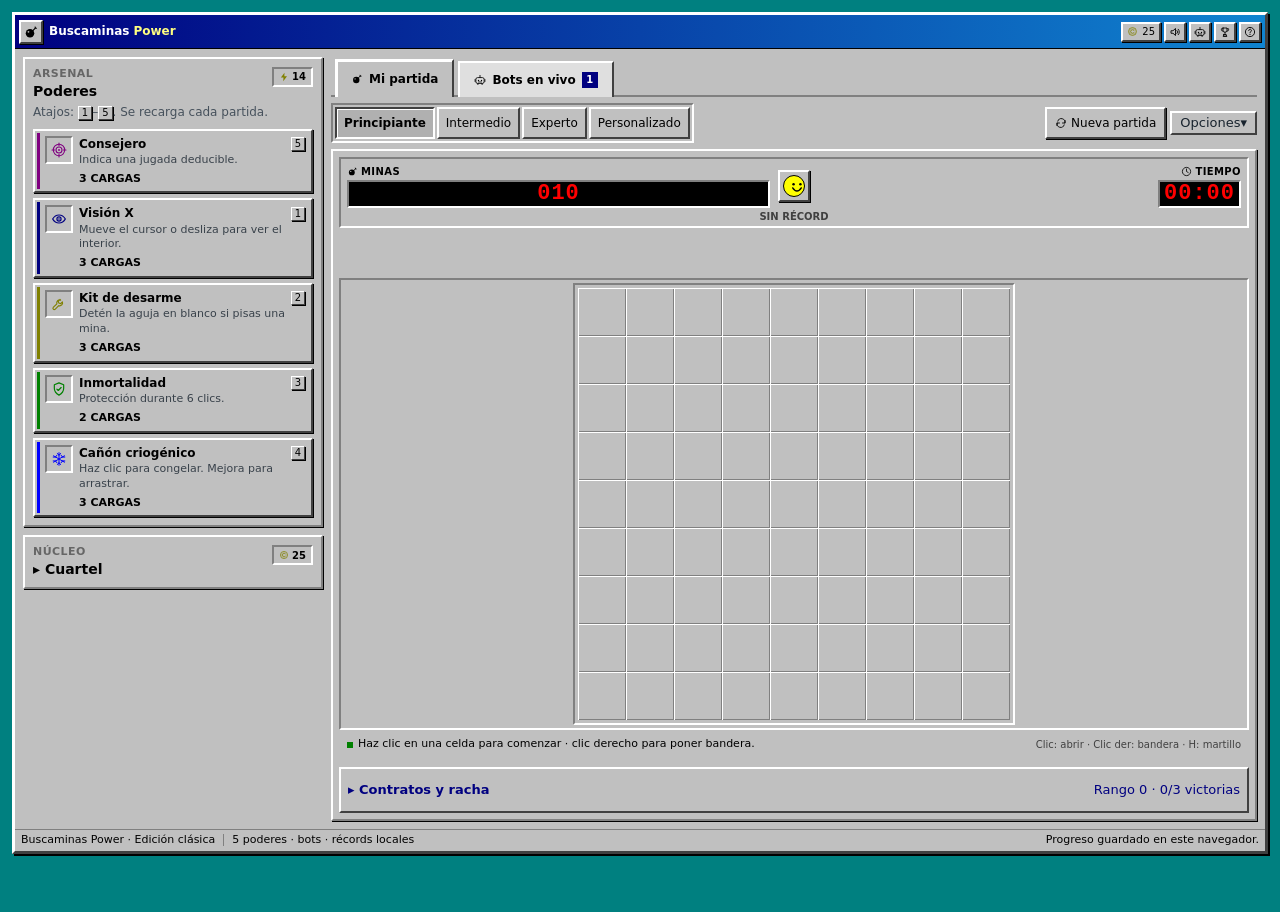
==== index.html @ fe9ea1c0 "Fit all boards without scrolling" ====
<!DOCTYPE html>
<html lang="es">
<head>
  <meta charset="UTF-8">
  <meta name="viewport" content="width=device-width, initial-scale=1.0, viewport-fit=cover">
  <meta name="theme-color" content="#008080">
  <meta name="description" content="Buscaminas Power: el clásico buscaminas con visión X, kits de desarme, escudo de inmortalidad y cañón criogénico, con estilo Windows 98/2000.">
  <title>Buscaminas Power · Edición clásica</title>
  <link rel="icon" href="assets/favicon.svg" type="image/svg+xml">
  <link rel="stylesheet" href="css/base.css?v=classic-4">
  <link rel="stylesheet" href="css/layout.css?v=stable-19">
  <link rel="stylesheet" href="css/board.css?v=power-18">
  <link rel="stylesheet" href="css/powers.css?v=stable-19">
  <link rel="stylesheet" href="css/progression.css?v=ux-20">
  <link rel="stylesheet" href="css/experience.css?v=fit-22">
</head>
<body>
  <svg class="svg-sprite" aria-hidden="true" focusable="false">
    <symbol id="i-bomb" viewBox="0 0 24 24">
      <circle cx="10.5" cy="14" r="6.4" fill="currentColor"/>
      <path d="M14.8 9.8 17 7.6M17 7.6l1.6-1.6M18.6 6l1.5.4M18.6 6l-.4-1.5" fill="none" stroke="currentColor" stroke-width="1.7" stroke-linecap="round"/>
      <circle cx="8.2" cy="11.8" r="1.35" fill="rgba(255,255,255,.72)"/>
    </symbol>
    <symbol id="i-flag" viewBox="0 0 24 24">
      <path d="M6 21V3.8" fill="none" stroke="currentColor" stroke-width="2.2" stroke-linecap="round"/>
      <path d="M6.8 4.6c3.1-2 5.5 1.9 9.4.2l-.8 7.4c-3.4 1.5-5.8-1.8-8.6-.2z" fill="currentColor"/>
    </symbol>
    <symbol id="i-eye" viewBox="0 0 24 24">
      <path d="M2.5 12s3.4-6 9.5-6 9.5 6 9.5 6-3.4 6-9.5 6-9.5-6-9.5-6z" fill="none" stroke="currentColor" stroke-width="1.8"/>
      <circle cx="12" cy="12" r="3.1" fill="none" stroke="currentColor" stroke-width="1.8"/>
      <circle cx="12" cy="12" r="1.2" fill="currentColor"/>
    </symbol>
    <symbol id="i-tool" viewBox="0 0 24 24">
      <path d="M14.5 6.2a4.4 4.4 0 0 0-5.7 5.5L3.3 17.2a2 2 0 0 0 2.8 2.8l5.5-5.5a4.4 4.4 0 0 0 5.5-5.7l-2.6 2.6-2.8-.8-.8-2.8 2.6-2.6z" fill="none" stroke="currentColor" stroke-width="1.7" stroke-linejoin="round"/>
    </symbol>
    <symbol id="i-shield" viewBox="0 0 24 24">
      <path d="M12 2.8 19 5.7v5.2c0 4.5-2.9 8.1-7 10.3-4.1-2.2-7-5.8-7-10.3V5.7l7-2.9z" fill="none" stroke="currentColor" stroke-width="1.8" stroke-linejoin="round"/>
      <path d="m8.8 12.1 2.1 2.1 4.3-4.4" fill="none" stroke="currentColor" stroke-width="1.8" stroke-linecap="round" stroke-linejoin="round"/>
    </symbol>
    <symbol id="i-snow" viewBox="0 0 24 24">
      <path d="M12 2.5v19M3.8 7.2l16.4 9.6M20.2 7.2 3.8 16.8M12 6.2 9.4 3.7M12 6.2l2.6-2.5M12 17.8l-2.6 2.5M12 17.8l2.6 2.5M6.8 9l-3.5.1M6.8 9 8.9 6.3M17.2 15l3.5-.1M17.2 15l-2.1 2.7M17.2 9l3.5.1M17.2 9l-2.1-2.7M6.8 15l-3.5-.1M6.8 15l2.1 2.7" fill="none" stroke="currentColor" stroke-width="1.5" stroke-linecap="round"/>
    </symbol>
    <symbol id="i-hammer" viewBox="0 0 24 24">
      <path d="M13.6 3.2 20.8 10.4l-2.9 2.9-2.2-2.2-8 8a2.1 2.1 0 0 1-3-3l8-8-2.2-2.2 3.1-2.7z" fill="none" stroke="currentColor" stroke-width="1.8" stroke-linejoin="round"/>
      <path d="m4.8 19.2 2.2-2.2" fill="none" stroke="currentColor" stroke-width="2" stroke-linecap="round"/>
    </symbol>
    <symbol id="i-bot" viewBox="0 0 24 24">
      <rect x="3.8" y="7.2" width="16.4" height="11.6" rx="3.2" fill="none" stroke="currentColor" stroke-width="1.7"/>
      <path d="M12 2.8v4.4M7.8 21.2v-2.4M16.2 21.2v-2.4M2.2 11v4M21.8 11v4" fill="none" stroke="currentColor" stroke-width="1.7" stroke-linecap="round"/>
      <circle cx="9" cy="13" r="1.4" fill="currentColor"/>
      <circle cx="15" cy="13" r="1.4" fill="currentColor"/>
      <path d="M9 15.9h6" fill="none" stroke="currentColor" stroke-width="1.5" stroke-linecap="round"/>
    </symbol>
    <symbol id="i-chip" viewBox="0 0 24 24">
      <rect x="6.2" y="6.2" width="11.6" height="11.6" rx="2.2" fill="none" stroke="currentColor" stroke-width="1.7"/>
      <rect x="9.2" y="9.2" width="5.6" height="5.6" rx="1.2" fill="none" stroke="currentColor" stroke-width="1.5"/>
      <path d="M9.2 3.2v3M14.8 3.2v3M9.2 17.8v3M14.8 17.8v3M3.2 9.2h3M3.2 14.8h3M17.8 9.2h3M17.8 14.8h3" fill="none" stroke="currentColor" stroke-width="1.6" stroke-linecap="round"/>
    </symbol>
    <symbol id="i-grid" viewBox="0 0 24 24">
      <rect x="3.2" y="3.2" width="7.2" height="7.2" rx="1" fill="none" stroke="currentColor" stroke-width="1.8"/>
      <rect x="13.6" y="3.2" width="7.2" height="7.2" rx="1" fill="none" stroke="currentColor" stroke-width="1.8"/>
      <rect x="3.2" y="13.6" width="7.2" height="7.2" rx="1" fill="none" stroke="currentColor" stroke-width="1.8"/>
      <rect x="13.6" y="13.6" width="7.2" height="7.2" rx="1" fill="none" stroke="currentColor" stroke-width="1.8"/>
    </symbol>
    <symbol id="i-coin" viewBox="0 0 24 24">
      <circle cx="12" cy="12" r="8.6" fill="none" stroke="currentColor" stroke-width="1.7"/>
      <circle cx="12" cy="12" r="5.8" fill="none" stroke="currentColor" stroke-width="1.2" opacity=".55"/>
      <path d="M14.6 9.1a3.8 3.8 0 0 0-5.2.2 3.7 3.7 0 0 0 0 5.4 3.8 3.8 0 0 0 5.2.2" fill="none" stroke="currentColor" stroke-width="1.7" stroke-linecap="round"/>
    </symbol>
    <symbol id="i-clock" viewBox="0 0 24 24">
      <circle cx="12" cy="12" r="9" fill="none" stroke="currentColor" stroke-width="1.8"/>
      <path d="M12 6.5V12l3.7 2.2" fill="none" stroke="currentColor" stroke-width="1.8" stroke-linecap="round"/>
    </symbol>
    <symbol id="i-trophy" viewBox="0 0 24 24">
      <path d="M8 4h8v4.5a4 4 0 0 1-8 0V4zM8 5.5H4.8v1.8A3.2 3.2 0 0 0 8 10.5M16 5.5h3.2v1.8a3.2 3.2 0 0 1-3.2 3.2M12 12.5V17M8.5 20.5h7M9.5 17h5l.7 3.5h-6.4L9.5 17z" fill="none" stroke="currentColor" stroke-width="1.7" stroke-linecap="round" stroke-linejoin="round"/>
    </symbol>
    <symbol id="i-help" viewBox="0 0 24 24">
      <circle cx="12" cy="12" r="9.2" fill="none" stroke="currentColor" stroke-width="1.8"/>
      <path d="M9.4 9a2.7 2.7 0 1 1 4.1 2.4c-1 .6-1.5 1.1-1.5 2.2" fill="none" stroke="currentColor" stroke-width="1.9" stroke-linecap="round"/>
      <circle cx="12" cy="17" r="1.2" fill="currentColor"/>
    </symbol>
    <symbol id="i-volume" viewBox="0 0 24 24">
      <path d="M4 9.5h4L13 5v14L8 14.5H4z" fill="none" stroke="currentColor" stroke-width="1.8" stroke-linejoin="round"/>
      <path d="M16 9a4.2 4.2 0 0 1 0 6M18.5 6.5a7.7 7.7 0 0 1 0 11" fill="none" stroke="currentColor" stroke-width="1.8" stroke-linecap="round"/>
    </symbol>
    <symbol id="i-mute" viewBox="0 0 24 24">
      <path d="M4 9.5h4L13 5v14L8 14.5H4z" fill="none" stroke="currentColor" stroke-width="1.8" stroke-linejoin="round"/>
      <path d="m16 9 5 6M21 9l-5 6" fill="none" stroke="currentColor" stroke-width="1.8" stroke-linecap="round"/>
    </symbol>
    <symbol id="i-refresh" viewBox="0 0 24 24">
      <path d="M20 7v5h-5M4 17v-5h5" fill="none" stroke="currentColor" stroke-width="1.8" stroke-linecap="round" stroke-linejoin="round"/>
      <path d="M5.6 8.3A7.4 7.4 0 0 1 19.9 12M18.4 15.7A7.4 7.4 0 0 1 4.1 12" fill="none" stroke="currentColor" stroke-width="1.8" stroke-linecap="round"/>
    </symbol>
    <symbol id="i-target" viewBox="0 0 24 24">
      <circle cx="12" cy="12" r="8.5" fill="none" stroke="currentColor" stroke-width="1.6"/>
      <circle cx="12" cy="12" r="4.5" fill="none" stroke="currentColor" stroke-width="1.6"/>
      <path d="M12 1.5v4M12 18.5v4M1.5 12h4M18.5 12h4" fill="none" stroke="currentColor" stroke-width="1.6" stroke-linecap="round"/>
      <circle cx="12" cy="12" r="1.4" fill="currentColor"/>
    </symbol>
    <symbol id="i-bolt" viewBox="0 0 24 24">
      <path d="M13.2 2 4.5 13.4h6.2L10.2 22l9-11.9h-6.4L13.2 2z" fill="currentColor"/>
    </symbol>
    <symbol id="i-chart" viewBox="0 0 24 24">
      <path d="M4 20h16M6.5 16.5V11M11.5 16.5V6M16.5 16.5v-8" fill="none" stroke="currentColor" stroke-width="2" stroke-linecap="round"/>
    </symbol>
    <symbol id="i-x" viewBox="0 0 24 24">
      <path d="m6 6 12 12M18 6 6 18" fill="none" stroke="currentColor" stroke-width="2" stroke-linecap="round"/>
    </symbol>
    <symbol id="i-arrow" viewBox="0 0 24 24">
      <path d="M4 12h15M14 6l6 6-6 6" fill="none" stroke="currentColor" stroke-width="2" stroke-linecap="round" stroke-linejoin="round"/>
    </symbol>
    <symbol id="face-smile" viewBox="0 0 64 64">
      <circle cx="22" cy="27" r="3.6" fill="currentColor"/>
      <circle cx="42" cy="27" r="3.6" fill="currentColor"/>
      <path d="M19.5 37.5c3.7 6 8.4 9 12.5 9s8.8-3 12.5-9" fill="none" stroke="currentColor" stroke-width="4.2" stroke-linecap="round"/>
    </symbol>
    <symbol id="face-dead" viewBox="0 0 64 64">
      <path d="m18.5 23.5 7 7M25.5 23.5l-7 7M38.5 23.5l7 7M45.5 23.5l-7 7" fill="none" stroke="currentColor" stroke-width="3.6" stroke-linecap="round"/>
      <path d="M20 45c3.5-4.5 7.6-6.8 12-6.8s8.5 2.3 12 6.8" fill="none" stroke="currentColor" stroke-width="4.2" stroke-linecap="round"/>
    </symbol>
    <symbol id="face-win" viewBox="0 0 64 64">
      <path d="M15 24.5h15.5l-1 6.2c-.4 2.4-2.1 3.8-4.1 3.8-2.6 0-4.1-2.2-4.3-4.7L20.5 24.5M33.5 24.5H49l-.6 5.3c-.3 2.6-1.9 4.7-4.4 4.7-2 0-3.7-1.4-4.1-3.8l-1.4-6.2" fill="currentColor"/>
      <path d="M20 41c3.5 5.2 8.2 7.8 12 7.8S40.5 46.2 44 41" fill="none" stroke="currentColor" stroke-width="4.2" stroke-linecap="round"/>
    </symbol>
    <symbol id="face-focus" viewBox="0 0 64 64">
      <circle cx="22" cy="27" r="4" fill="currentColor"/>
      <circle cx="42" cy="27" r="4" fill="currentColor"/>
      <path d="M25 44h14" fill="none" stroke="currentColor" stroke-width="4.2" stroke-linecap="round"/>
    </symbol>
  </svg>

  <div class="app" id="app">
    <header class="topbar">
      <div class="brand">
        <div class="brand-mark" aria-hidden="true">
          <svg class="icon"><use href="#i-bomb"></use></svg>
        </div>
        <div class="brand-copy">
          <p class="eyebrow">BUSCAMINAS · EDICIÓN CLÁSICA</p>
          <h1>Buscaminas <span>Power</span></h1>
        </div>
      </div>
      <div class="top-actions">
        <button class="coin-chip" id="coinChip" type="button" title="Monedas · abre el cuartel">
          <svg class="icon"><use href="#i-coin"></use></svg>
          <span id="coinCount">0</span>
        </button>
        <button class="icon-btn" id="soundBtn" type="button" aria-label="Silenciar sonido" aria-pressed="true" title="Sonido">
          <svg class="icon" id="soundIcon"><use href="#i-volume"></use></svg>
        </button>
        <button class="ghost-btn" id="hqBtn" type="button" aria-label="Cuartel">
          <svg class="icon"><use href="#i-bot"></use></svg>
          <span>Cuartel</span>
        </button>
        <button class="ghost-btn" id="recordsBtn" type="button" aria-label="Récords">
          <svg class="icon"><use href="#i-trophy"></use></svg>
          <span>Récords</span>
        </button>
        <button class="ghost-btn" id="helpBtn" type="button" aria-label="Cómo jugar">
          <svg class="icon"><use href="#i-help"></use></svg>
          <span>Cómo jugar</span>
        </button>
      </div>
    </header>

    <main class="layout">
      <aside class="sidebar">
        <section class="panel powers-panel">
          <div class="panel-head">
            <div>
              <p class="kicker">ARSENAL</p>
              <h2>Poderes</h2>
            </div>
            <div class="charge-total" title="Cargas disponibles">
              <svg class="icon"><use href="#i-bolt"></use></svg>
              <span id="powerCharges">14</span>
            </div>
          </div>
          <p class="panel-sub">Atajos: <kbd>1</kbd>–<kbd>5</kbd>. Se recarga cada partida.</p>

          <div class="power-list">
            <button class="power-card power-card--hint" data-power="hint" id="power-hint" type="button">
              <span class="power-icon"><svg class="icon"><use href="#i-target"></use></svg></span>
              <span class="power-body">
                <span class="power-top"><span class="power-name">Consejero</span><kbd>5</kbd></span>
                <span class="power-desc">Indica una jugada deducible.</span>
                <span class="power-meta"><span class="pips" data-pips="hint" aria-hidden="true"></span><span class="power-state" data-state="hint">3 CARGAS</span></span>
              </span>
            </button>
            <button class="power-card power-card--xray" data-power="xray" id="power-xray" type="button">
              <span class="power-icon"><svg class="icon"><use href="#i-eye"></use></svg></span>
              <span class="power-body">
                <span class="power-top">
                  <span class="power-name">Visión X</span>
                  <kbd>1</kbd>
                </span>
                <span class="power-desc">Mueve el cursor o desliza para ver el interior.</span>
                <span class="power-meta">
                  <span class="pips" data-pips="xray" aria-hidden="true"></span>
                  <span class="power-state" data-state="xray">2 usos</span>
                </span>
                <span class="power-progress" aria-hidden="true"><i data-progress="xray"></i></span>
              </span>
            </button>

            <button class="power-card power-card--defuse" data-power="defuse" id="power-defuse" type="button">
              <span class="power-icon"><svg class="icon"><use href="#i-tool"></use></svg></span>
              <span class="power-body">
                <span class="power-top">
                  <span class="power-name">Kit de desarme</span>
                  <kbd>2</kbd>
                </span>
                <span class="power-desc">Detén la aguja en blanco si pisas una mina.</span>
                <span class="power-meta">
                  <span class="pips" data-pips="defuse" aria-hidden="true"></span>
                  <span class="power-state" data-state="defuse">2 kits</span>
                </span>
              </span>
            </button>

            <button class="power-card power-card--immortal" data-power="immortal" id="power-immortal" type="button">
              <span class="power-icon"><svg class="icon"><use href="#i-shield"></use></svg></span>
              <span class="power-body">
                <span class="power-top">
                  <span class="power-name">Inmortalidad</span>
                  <kbd>3</kbd>
                </span>
                <span class="power-desc">Protección durante 6 clics.</span>
                <span class="power-meta">
                  <span class="pips" data-pips="immortal" aria-hidden="true"></span>
                  <span class="power-state" data-state="immortal">1 carga</span>
                </span>
              </span>
            </button>

            <button class="power-card power-card--freeze" data-power="freeze" id="power-freeze" type="button">
              <span class="power-icon"><svg class="icon"><use href="#i-snow"></use></svg></span>
              <span class="power-body">
                <span class="power-top">
                  <span class="power-name">Cañón criogénico</span>
                  <kbd>4</kbd>
                </span>
                <span class="power-desc">Haz clic para congelar. Mejora para arrastrar.</span>
                <span class="power-meta">
                  <span class="pips" data-pips="freeze" aria-hidden="true"></span>
                  <span class="power-state" data-state="freeze">2 cargas</span>
                </span>
                <span class="power-progress" aria-hidden="true"><i data-progress="freeze"></i></span>
              </span>
            </button>
          </div>
        </section>

        <details class="panel core-panel">
          <summary class="panel-head core-summary">
            <div>
              <p class="kicker">NÚCLEO</p>
              <h2>Cuartel</h2>
            </div>
            <span class="core-coin" id="coreCoins" title="Monedas disponibles">
              <svg class="icon"><use href="#i-coin"></use></svg>
              <b id="coreCoinsValue">0</b>
            </span>
          </summary>
          <p class="panel-sub">Gana monedas y pon bots a resolver tableros.</p>
          <div class="core-stats">
            <div class="core-stat">
              <strong id="coreBots">0/1</strong>
              <span>Bots</span>
            </div>
            <div class="core-stat">
              <strong id="coreActive">0/1</strong>
              <span>Activos</span>
            </div>
            <div class="core-stat">
              <strong id="coreBotWins">0</strong>
              <span>Victorias bot</span>
            </div>
          </div>
          <div class="core-actions">
            <button class="primary-btn primary-btn--small" id="coreOpenBtn" type="button">
              <svg class="icon"><use href="#i-bot"></use></svg>
              Cuartel
            </button>
            <button class="ghost-btn ghost-btn--small" id="coreWatchBtn" type="button" title="Ver sesiones de bots en directo">
              <svg class="icon"><use href="#i-eye"></use></svg>
              En vivo
            </button>
            <button class="mini-link" id="coreHireBtn" type="button" hidden>
              Contratar <span id="coreHireCost">25</span>
              <svg class="icon"><use href="#i-coin"></use></svg>
            </button>
          </div>
          <div class="core-bot-hint" id="coreBotHint">Contrata bots para generar monedas en segundo plano.</div>
        </details>

        <section class="panel intel-panel">
          <div class="panel-head">
            <div>
              <p class="kicker">DATOS</p>
              <h2>Historial</h2>
            </div>
            <button class="mini-link" id="recordsBtn2" type="button">Ver todo <svg class="icon"><use href="#i-arrow"></use></svg></button>
          </div>
          <div class="mini-stats">
            <div class="mini-stat">
              <strong id="bestTime">--:--</strong>
              <span id="bestTimeLabel">Mejor tiempo</span>
            </div>
            <div class="mini-stat">
              <strong id="winRate">0%</strong>
              <span>Victorias</span>
            </div>
            <div class="mini-stat">
              <strong id="gamesWon">0</strong>
              <span>Ganadas</span>
            </div>
          </div>
          <div class="intel-tip">
            <span class="tip-dot"></span>
            <p id="tipText">Primer clic seguro. Clic derecho marca bandera.</p>
          </div>
        </section>
      </aside>

      <section class="game-shell">
        <div class="view-switcher" role="tablist" aria-label="Modo de pantalla">
          <button class="view-tab is-active" id="viewTabPlay" type="button" role="tab" aria-selected="true" data-view="play">
            <svg class="icon"><use href="#i-bomb"></use></svg>
            <span id="viewPlayLabel">Mi partida</span>
          </button>
          <button class="view-tab" id="viewTabSpectator" type="button" role="tab" aria-selected="false" data-view="spectator">
            <svg class="icon"><use href="#i-bot"></use></svg>
            <span>Bots en vivo</span>
            <span class="view-badge" id="viewActiveBotsBadge">0</span>
          </button>
        </div>

        <div class="play-view" id="playView">
          <div class="toolbar">
            <div class="difficulty" role="group" aria-label="Dificultad">
              <button class="diff-btn is-active" data-diff="beginner" type="button" aria-pressed="true">
                <span class="diff-dot"></span>Principiante
              </button>
              <button class="diff-btn" data-diff="intermediate" type="button" aria-pressed="false">
                <span class="diff-dot"></span>Intermedio
              </button>
              <button class="diff-btn" data-diff="expert" type="button" aria-pressed="false">
                <span class="diff-dot"></span>Experto
              </button>
              <button class="diff-btn" data-diff="custom" type="button" aria-pressed="false">
                <span class="diff-dot"></span>Personalizado
              </button>
            </div>
            <div class="toolbar-actions">
              <button class="chip-btn" id="newGameBtn" type="button" title="Nueva partida">
                <svg class="icon"><use href="#i-refresh"></use></svg>
                <span>Nueva partida</span>
              </button>
              <details class="toolbar-options">
                <summary>Opciones</summary>
                <div class="toolbar-options-menu">
                  <button class="chip-btn" id="newSessionBtn" type="button" title="Reiniciar todo el progreso">Nueva sesión</button>
                </div>
              </details>
            </div>
            <div class="touch-tools" role="group" aria-label="Acción táctil">
              <span>Al tocar:</span>
              <button class="touch-tool is-active" id="touchReveal" type="button" aria-pressed="true">Abrir</button>
              <button class="touch-tool" id="touchFlag" type="button" aria-pressed="false">Bandera</button>
            </div>
          </div>

          <div class="custom-panel" id="customPanel" hidden>
            <div class="custom-fields">
              <label class="field">
                <span>Ancho</span>
                <input id="customWidth" type="number" min="5" max="40" step="1" value="16" inputmode="numeric">
              </label>
              <span class="field-x" aria-hidden="true">×</span>
              <label class="field">
                <span>Alto</span>
                <input id="customHeight" type="number" min="5" max="24" step="1" value="16" inputmode="numeric">
              </label>
              <label class="field field--mines">
                <span>Minas</span>
                <input id="customMines" type="number" min="1" max="200" step="1" value="40" inputmode="numeric">
              </label>
              <button class="primary-btn primary-btn--small" id="customApply" type="button">
                <svg class="icon"><use href="#i-bolt"></use></svg>
                Generar tablero
              </button>
            </div>
            <p class="custom-hint" id="customHint">Ancho: 5–40 · alto: 5–24.</p>
          </div>

          <div class="game-panel">
            <div class="hud">
              <div class="hud-stat">
                <span class="hud-label"><svg class="icon"><use href="#i-bomb"></use></svg> MINAS</span>
                <span class="digital" id="mineCount">010</span>
              </div>
              <button class="face-btn" id="faceBtn" type="button" aria-label="Nueva partida" title="Nueva partida">
                <svg class="face-icon" id="faceIcon"><use href="#face-smile"></use></svg>
              </button>
              <div class="hud-stat hud-stat--right">
                <span class="hud-label"><svg class="icon"><use href="#i-clock"></use></svg> TIEMPO</span>
                <span class="digital" id="timer">00:00</span>
              </div>
              <div class="hud-record" id="bestChip">SIN RÉCORD</div>
            </div>


            <div class="power-timer-slot"><div class="power-timer-strip" id="powerTimer" hidden aria-live="off">
              <strong id="powerTimerTitle"></strong><span id="powerTimerHint"></span>
              <b id="powerTimerValue"></b><span class="power-timer-track"><i id="powerTimerBar"></i></span>
            </div></div>
            <div class="board-frame" id="boardFrame">
              <div class="board-viewport" id="boardViewport">
                <div class="board" id="board" role="grid" aria-label="Tablero de buscaminas"></div>
              </div>

              <div class="shield-hud" id="shieldHud" hidden>
                <svg class="icon"><use href="#i-shield"></use></svg>
                <span class="shield-label">ESCUDO</span>
                <span class="shield-pips" id="shieldPips"></span>
              </div>

              <div class="freeze-banner" id="freezeBanner" hidden>
                <svg class="icon" id="freezeBannerIcon"><use href="#i-snow"></use></svg>
                <span class="freeze-banner-title" id="freezeBannerTitle">MODO CRIO</span>
                <span class="freeze-banner-copy" id="freezeBannerCopy">Congela durante 3 s</span>
                <span class="freeze-banner-timer" id="freezeBannerTimer">2 cargas</span>
                <span class="freeze-banner-meter"><i id="freezeBannerFill"></i></span>
                <kbd>H</kbd>
                <kbd>ESC</kbd>
              </div>
            </div>

            <div class="status-bar">
              <span class="status-dot" id="statusDot"></span>
              <p id="statusText">Listo. Haz clic para comenzar.</p>
              <span class="controls-hint">Clic: abrir · Clic der: bandera · H: martillo</span>
            </div>
            <details class="contracts-panel">
              <summary class="contracts-head"><strong>Contratos y racha</strong><span id="fieldRank">Rango 0 · 0/3 victorias</span></summary>
              <p>En dificultades clásicas · contrarreloj: 90 / 180 / 360 s</p>
              <ul id="contractsList" class="contracts-list"></ul>
              <p id="expertStreak"></p>
            </details>
          </div>
        </div>

        <div class="spectator-view" id="spectatorView" hidden>

          <div class="spectator-toolbar">
            <div class="spec-view-modes" role="tablist" aria-label="Modo de visualización de bots">
              <button class="spec-mode-btn is-active" id="specModeAllBtn" type="button" data-spec-mode="all" title="Ver todos los bots al mismo tiempo en tiempo real">
                <svg class="icon"><use href="#i-grid"></use></svg>
                <span>Todos</span>
                <span class="spec-mode-count" id="specTotalBotsBadge">0</span>
              </button>
              <button class="spec-mode-btn" id="specModeSingleBtn" type="button" data-spec-mode="single" title="Ver un bot en detalle con su cerebro IA y registro de decisiones">
                <svg class="icon"><use href="#i-chip"></use></svg>
                <span>Detalle</span>
              </button>
            </div>

            <div class="spectator-bot-selector" id="specBotSelector" role="tablist" aria-label="Bots disponibles" hidden>
              <!-- Bot selector chips generated by JS -->
            </div>

            <div class="spectator-toolbar-actions">
              <button class="chip-btn" id="specHireBtn" type="button">
                <svg class="icon"><use href="#i-bot"></use></svg>
                <span id="specHireLabel">Contratar bot</span><span id="specHirePrice">(<b id="specHireCost">25</b> <svg class="icon"><use href="#i-coin"></use></svg>)</span>
              </button>
              <button class="chip-btn" id="specHqBtn" type="button">
                <svg class="icon"><use href="#i-bolt"></use></svg>
                <span>Cuartel</span>
              </button>
            </div>
          </div>

            <section class="extractor" aria-label="Recarga activa del turbo">
              <div class="extractor-copy">
                <strong>Turbo</strong>
                <span id="extractInfo">Nivel 0 · combo ×1</span>

              </div>
              <button class="primary-btn extractor-button" id="extractBtn" type="button">Cargar −0,5 s</button>
              <button hidden class="ghost-btn extractor-activate" id="extractActivate" type="button" disabled>Activar turbo gratis</button>
            <div class="spec-turbo-control" id="specTurboControl">
              <button class="spec-turbo-btn" id="specTurboBtn" type="button" title="Activa TURBO: todos los bots a 4.5× velocidad por 25s">
                <svg class="icon"><use href="#i-bolt"></use></svg>
                <span class="turbo-btn-title">TURBO</span>
                <span class="turbo-btn-cost">(<b id="specTurboCost">25</b> <svg class="icon"><use href="#i-coin"></use></svg>)</span>
              </button>
              <div class="spec-turbo-status" id="specTurboStatus" hidden>
                <div class="turbo-live-chip">
                  <span class="turbo-pulse-dot"></span>
                  <span class="turbo-status-label">4.5×</span>
                  <strong id="specTurboTimer">25s</strong>
                </div>
                <div class="turbo-progress-track">
                  <div class="turbo-progress-bar" id="specTurboBar" style="width: 100%"></div>
                </div>
              </div>
              <div class="spec-turbo-recharge" id="specTurboRecharge" hidden>
                <div class="turbo-recharge-chip">
                  <span class="turbo-recharge-lbl">Recarga en</span>
                  <strong id="specTurboRechargeTimer">120s</strong>
                </div>
                <div class="turbo-progress-track">
                  <div class="turbo-recharge-bar" id="specTurboRechargeBar" style="width: 0%"></div>
                </div>
              </div>
            </div>

              <button class="ghost-btn extractor-upgrade" id="extractUpgrade" type="button">Mejorar · 40</button>
              <div class="extractor-charge" aria-label="Tiempo de recarga gratuita">
                <span>RECARGA <b id="extractCharge">120 s</b></span>
                <div class="extractor-track"><i id="extractBar"></i></div>
              </div>
            </section>

          <div class="spectator-empty" id="specEmpty" hidden>
            <div class="spectator-empty-box">
              <span class="spectator-empty-icon"><svg class="icon"><use href="#i-bot"></use></svg></span>
              <h3>Sin bots contratados</h3>
              <p>Contrata un bot para verlo resolver tableros y tomar decisiones en tiempo real.</p>
              <button class="primary-btn" id="specHireEmptyBtn" type="button">
                <svg class="icon"><use href="#i-bot"></use></svg>
                Contratar primer bot (<span id="specEmptyHireCost">25</span> monedas)
              </button>
            </div>
          </div>

          <!-- Muro de monitoreo de TODOS los bots a la vez en tiempo real -->
          <div class="spectator-multi-container" id="specMultiContainer">
            <section class="network-panel" aria-label="Operación cooperativa">
              <div class="network-head"><strong id="networkTitle">Red de bots</strong><b id="networkGoal">0 / 3 victorias</b></div>
              <div class="network-bar" aria-hidden="true"><span id="networkProgress"></span></div>
              <p id="networkHint">Contrata un segundo bot para desbloquear operaciones y apoyo compartido.</p>
              <p id="networkScans"></p>
            </section>
            <div class="spectator-multi-header">
              <div class="spec-multi-title">
                <span class="spec-live-pulse"></span>
                <strong>Tableros en vivo</strong>
                <span class="spec-multi-sub" id="specMultiSubtitle">Resolviendo sectores en paralelo</span>
              </div>
              <div class="spec-multi-actions">
                <span class="spec-multi-metric" id="specMultiActiveStat">
                  <svg class="icon"><use href="#i-bolt"></use></svg>
                  <b id="specMultiActiveCount">0/1</b> activos
                </span>
                <span class="spec-multi-metric" id="specMultiCoinsStat">
                  <svg class="icon"><use href="#i-coin"></use></svg>
                  <b id="specMultiTotalCoins">0</b> generadas
                </span>
              </div>
            </div>
            <div class="spectator-multi-grid" id="specMultiGrid">
              <!-- Tarjetas en tiempo real para todos los bots -->
            </div>
          </div>

          <div class="spectator-body" id="specBody" hidden>
            <div class="spec-single-bar">
              <button class="ghost-btn ghost-btn--small" id="specBackToAllBtn" type="button">
                <svg class="icon"><use href="#i-arrow"></use></svg>
                <span>Todos los bots</span>
              </button>
            </div>
            <div class="spectator-board-card">
              <div class="spectator-board-head">
                <div class="spec-head-bot">
                  <span class="spec-avatar"><svg class="icon"><use href="#i-bot"></use></svg></span>
                  <div class="spec-name-wrap">
                    <h3 id="specBotName">Scout-01</h3>
                    <div class="spec-status-pill" id="specStatusPill">
                      <span class="spec-status-dot"></span>
                      <span id="specStatusText">Resolviendo</span>
                    </div>
                  </div>
                </div>
                <div class="spec-head-actions">
                  <label class="spec-diff-picker">
                    <span>Dificultad:</span>
                    <select id="specDiffSelect" aria-label="Dificultad de la sesión">
                      <option value="beginner">Principiante</option>
                      <option value="intermediate">Intermedio</option>
                      <option value="expert">Experto</option>
                    </select>
                  </label>
                </div>
              </div>

              <div class="spectator-board-wrap" id="specBoardWrap">
                <div class="spectator-board" id="specBoard" role="grid" aria-label="Tablero en vivo del bot"></div>
              </div>

              <div class="spectator-board-foot">
                <div class="spec-foot-bar">
                  <div class="spec-progress-track">
                    <div class="spec-progress-bar" id="specProgressBar" style="width: 0%"></div>
                  </div>
                  <span class="spec-progress-num" id="specProgressNum">0%</span>
                </div>
                <div class="spec-meta-row">
                  <span><svg class="icon"><use href="#i-bomb"></use></svg> <b id="specMetaMines">0</b> minas</span>
                  <span><svg class="icon"><use href="#i-target"></use></svg> <b id="specMetaSteps">0</b> acciones</span>
                  <span><svg class="icon"><use href="#i-bolt"></use></svg> <b id="specMetaSpeed">0.0 c/s</b> vel.</span>
                  <span><svg class="icon"><use href="#i-clock"></use></svg> <b id="specMetaTime">0s</b></span>
                </div>
              </div>
            </div>

            <div class="spectator-intel-card">
              <div class="intel-card-head">
                <svg class="icon"><use href="#i-chip"></use></svg>
                <h4>Movimiento actual</h4>
                <span class="intel-live-badge">EN VIVO</span>
              </div>

              <div class="thought-bubble" id="specThoughtBubble">
                <div class="thought-top">
                  <span class="thought-face" id="specThoughtFace">·</span>
                  <span class="thought-kind" id="specThoughtKind">ANALIZANDO</span>
                </div>
                <p id="specThoughtText">Analizando celdas y números adyacentes...</p>
              </div>

              <details class="spec-more"><summary>Historial y estadísticas</summary>
              <div class="thought-stream">
                <h5>Historial de decisiones</h5>
                <div class="thought-list" id="specThoughtList"></div>
              </div>

              <div class="bot-spec-specs">
                <div class="spec-mini-box">
                  <span class="spec-box-lbl">Inteligencia</span>
                  <strong id="specAccuracyVal">55%</strong>
                  <small id="specAccuracySub">Elección de menor riesgo</small>
                </div>
                <div class="spec-mini-box">
                  <span class="spec-box-lbl">Velocidad</span>
                  <strong id="specSpeedVal">1.15s</strong>
                  <small id="specSpeedSub">por jugada</small>
                </div>
                <div class="spec-mini-box">
                  <span class="spec-box-lbl">Victorias</span>
                  <strong id="specWinsVal">0</strong>
                  <small id="specLossesVal">0 fallos</small>
                </div>
                <div class="spec-mini-box">
                  <span class="spec-box-lbl">Monedas</span>
                  <strong id="specCoinsVal">0</strong>
                  <small>ganadas</small>
                </div>
              </div>

              <div class="spec-skills-box">
                <h5>Arsenal asignado</h5>
                <div class="spec-skills-chips" id="specSkillsChips"></div>
              </div>
              </details>
            </div>
          </div>
        </div>
      </section>
    </main>

    <footer class="footer">
      <span>Buscaminas Power · Edición clásica</span>
      <span class="footer-sep"></span>
      <span>5 poderes · bots · récords locales</span>
      <span class="footer-right">Progreso guardado en este navegador.</span>
    </footer>
  </div>

  <div class="xray-cursor" id="xrayCursor" hidden>
    <span class="xray-cursor-ring"></span>
    <span class="xray-cursor-label" id="xrayCursorLabel">5.0s</span>
  </div>

  <div class="toasts" id="toasts" aria-live="polite" aria-atomic="false"></div>

  <div class="modal" id="helpModal" aria-hidden="true">
    <div class="modal-backdrop" data-close-modal></div>
    <div class="modal-card modal-card--help" role="dialog" aria-modal="true" aria-labelledby="helpTitle">
      <button class="modal-close" type="button" data-close-modal aria-label="Cerrar">
        <svg class="icon"><use href="#i-x"></use></svg>
      </button>
      <div class="modal-head">
        <p class="kicker">MANUAL DE CAMPO</p>
        <h2 id="helpTitle">Cómo jugar</h2>
        <p class="modal-sub">Despeja el campo, evita las minas y usa el arsenal cuando la cosa se ponga fea.</p>
      </div>

      <div class="help-grid">
        <section class="help-block">
          <h3><span class="help-num">01</span> Reglas base</h3>
          <ul class="help-list">
            <li>Descubre todas las celdas seguras sin pisar una mina.</li>
            <li>Los números indican cuántas minas hay en las 8 celdas vecinas.</li>
            <li>Las celdas vacías se abren en cadena y revelan su borde numerado, igual que en el Buscaminas clásico.</li>
            <li>El primer clic siempre es seguro y el reloj arranca al descubrir.</li>
            <li>Marca minas con <b>clic derecho</b>. El contador baja al marcar.</li>
            <li>Doble clic o clic con la rueda (botón central) sobre un número para despejar sus vecinas si ya están marcadas.</li>
          </ul>
        </section>
        <section class="help-block">
          <h3><span class="help-num">02</span> Controles</h3>
          <div class="key-table">
            <div><span>Clic izquierdo</span><kbd>Descubrir</kbd></div>
            <div><span>Clic derecho</span><kbd>Bandera</kbd></div>
            <div><span>Doble clic</span><kbd>Despejar</kbd></div>
            <div><span>Rueda / clic central</span><kbd>Despejar</kbd></div>
            <div><span>Tecla H</span><kbd>Martillo</kbd></div>
            <div><span>Teclas 1–4</span><kbd>Poderes</kbd></div>
            <div><span>Tecla 5</span><kbd>Consejero</kbd></div>
            <div><span>Espacio / Enter</span><kbd>Cortar cable</kbd></div>
            <div><span>Esc</span><kbd>Cancelar modo</kbd></div>
            <div><span>Táctil</span><kbd>Elegir Abrir o Bandera</kbd></div>
          </div>
        </section>
      </div>

      <div class="help-powers">
        <h3><span class="help-num">03</span> Arsenal</h3>
        <div class="help-power-grid">
          <article><svg class="icon"><use href="#i-target"></use></svg><div><h4>Consejero</h4><p>Señala una jugada segura. Si no encuentra ninguna, no gasta una pista.</p></div></article>
          <article><svg class="icon"><use href="#i-eye"></use></svg><div><h4>Visión X</h4><p>Mueve el cursor o desliza sobre el tablero para inspeccionar celdas.</p></div></article>
          <article><svg class="icon"><use href="#i-tool"></use></svg><div><h4>Kit de desarme</h4><p>Si pisas una mina, pulsa <b>Espacio</b> o haz clic cuando la aguja cruce la sección blanca.</p></div></article>
          <article><svg class="icon"><use href="#i-shield"></use></svg><div><h4>Inmortalidad</h4><p>Protege durante 6 clics y neutraliza las minas que pises. Las mejoras amplían su duración.</p></div></article>
          <article><svg class="icon"><use href="#i-snow"></use></svg><div><h4>Cañón criogénico</h4><p>Congela celdas durante 3 s y rompe el hielo. Mejora el alcance y desbloquea el arrastre en el cuartel.</p></div></article>
        </div>
      </div>

      <div class="help-progression">
        <h3><span class="help-num">04</span> Progresión incremental</h3>
        <div class="help-progression-grid">
          <p><b>1. Juega manual.</b> Las victorias dan bonos por velocidad y por minas sin bandera. Empiezas con un bot gratis.</p>
          <p><b>2. Abre el Cuartel.</b> Asigna una dificultad a tu bot y amplía la capacidad para contratar más.</p>
          <p><b>3. Mejora el núcleo.</b> Aumenta la capacidad, la velocidad y el análisis de riesgo de los bots.</p>
          <p><b>4. Compra habilidades.</b> Sube el nivel de Visión X, desarme, escudo y criogenia. Después equípalas en cada bot desde su tarjeta.</p>
        </div>
      </div>

      <div class="modal-actions">
        <button class="primary-btn" type="button" data-close-modal>
          <svg class="icon"><use href="#i-bolt"></use></svg>
          Entendido, a jugar
        </button>
      </div>
    </div>
  </div>

  <div class="modal" id="recordsModal" aria-hidden="true">
    <div class="modal-backdrop" data-close-modal></div>
    <div class="modal-card modal-card--records" role="dialog" aria-modal="true" aria-labelledby="recordsTitle">
      <button class="modal-close" type="button" data-close-modal aria-label="Cerrar">
        <svg class="icon"><use href="#i-x"></use></svg>
      </button>
      <div class="modal-head">
        <p class="kicker">ARCHIVO DE OPERACIONES</p>
        <h2 id="recordsTitle">Récords e historial</h2>
        <p class="modal-sub">Tus partidas se guardan en este navegador.</p>
      </div>

      <div class="records-summary" id="recordsSummary"></div>

      <h3 class="records-subtitle"><svg class="icon"><use href="#i-trophy"></use></svg> Mejores tiempos</h3>
      <div class="best-grid" id="bestGrid"></div>

      <h3 class="records-subtitle"><svg class="icon"><use href="#i-chart"></use></svg> Últimas partidas</h3>
      <div class="history-wrap">
        <div class="history-head">
          <span>Partida</span><span>Resultado</span><span>Tiempo</span><span>Fecha</span><span>Poderes</span>
        </div>
        <div class="history-list" id="historyList"></div>
      </div>

      <div class="modal-actions modal-actions--between">
        <button class="text-btn text-btn--danger" id="resetStatsBtn" type="button">Borrar historial</button>
        <button class="primary-btn primary-btn--small" type="button" data-close-modal>Cerrar</button>
      </div>
    </div>
  </div>

  <div class="modal" id="hqModal" aria-hidden="true">
    <div class="modal-backdrop" data-close-modal></div>
    <div class="modal-card modal-card--hq" role="dialog" aria-modal="true" aria-labelledby="hqTitle">
      <button class="modal-close" type="button" data-close-modal aria-label="Cerrar">
        <svg class="icon"><use href="#i-x"></use></svg>
      </button>
      <div class="modal-head">
        <p class="kicker">NÚCLEO INCREMENTAL</p>
        <h2 id="hqTitle">Cuartel de operaciones</h2>
        <p class="modal-sub">Administra tus bots y mejoras.</p>
      </div>

      <div class="hq-summary">
        <div class="hq-stat hq-stat--coins">
          <span>MONEDAS</span>
          <strong id="hqCoins">0</strong>
        </div>
        <div class="hq-stat">
          <span>BOTS</span>
          <strong id="hqBots">0/1</strong>
        </div>
        <div class="hq-stat">
          <span>TRABAJANDO</span>
          <strong id="hqConcurrency">0/1</strong>
        </div>
        <div class="hq-stat">
          <span>VICTORIAS BOT</span>
          <strong id="hqBotWins">0</strong>
        </div>
      </div>

      <div class="hq-tabs" role="tablist" aria-label="Secciones del cuartel">
        <button class="hq-tab is-active" type="button" data-hq-tab="bots" role="tab" aria-selected="true">
          <svg class="icon"><use href="#i-bot"></use></svg> Bots
        </button>
        <button class="hq-tab" type="button" data-hq-tab="spectator" role="tab" aria-selected="false">
          <svg class="icon"><use href="#i-eye"></use></svg> En vivo
        </button>
        <button class="hq-tab" type="button" data-hq-tab="upgrades" role="tab" aria-selected="false">
          <svg class="icon"><use href="#i-bolt"></use></svg> Mejoras
        </button>
        <button class="hq-tab" type="button" data-hq-tab="skills" role="tab" aria-selected="false">
          <svg class="icon"><use href="#i-target"></use></svg> Habilidades
        </button>
        <button class="hq-tab" type="button" data-hq-tab="log" role="tab" aria-selected="false">
          <svg class="icon"><use href="#i-chart"></use></svg> Registro
        </button>
      </div>

      <div class="hq-panels">
        <section class="hq-panel" id="hqBotsPanel" data-hq-panel="bots">
          <div class="hq-panel-head">
            <div>
              <h3>Escuadrón</h3>
              <p>Elige dificultad y configura cada bot.</p>
            </div>
            <button class="primary-btn primary-btn--small" id="hqHireBtn" type="button">
              <svg class="icon"><use href="#i-bot"></use></svg>
              Contratar <span id="hqHireCost">25</span>
              <svg class="icon"><use href="#i-coin"></use></svg>
            </button>
          </div>
          <div class="hq-limit" id="hqCapacityHint"></div>
          <div class="bot-list" id="hqBotList"></div>
        </section>

        <section class="hq-panel" id="hqSpectatorPanel" data-hq-panel="spectator" hidden>
          <div class="hq-panel-head">
            <div>
              <h3>Sesión en directo</h3>
              <p>Observa al bot pensar y resolver celdas paso a paso.</p>
            </div>
            <button class="ghost-btn ghost-btn--small" id="hqGoMainSpectatorBtn" type="button">
              <svg class="icon"><use href="#i-arrow"></use></svg>
              Ver en pantalla principal
            </button>
          </div>
          <div class="hq-spectator-mount" id="hqSpectatorMount">
            <!-- Mini visualizador o espejo del bot activo -->
          </div>
        </section>

        <section class="hq-panel" id="hqUpgradesPanel" data-hq-panel="upgrades" hidden>
          <div class="hq-panel-head">
            <div>
              <h3>Mejoras globales</h3>
              <p>Mejoras permanentes para tus bots y tu partida.</p>
            </div>
          </div>
          <div class="upgrade-grid" id="hqUpgradeList"></div>
        </section>

        <section class="hq-panel" id="hqSkillsPanel" data-hq-panel="skills" hidden>
          <div class="hq-panel-head">
            <div>
              <h3>Habilidades</h3>
              <p>Tus mejoras se aplican en la siguiente partida. Equípalas a tus bots desde su tarjeta.</p>
            </div>
          </div>
          <div class="skill-grid" id="hqSkillList"></div>
        </section>

        <section class="hq-panel" id="hqLogPanel" data-hq-panel="log" hidden>
          <div class="hq-panel-head">
            <div>
              <h3>Historial de actividad</h3>
              <p>Últimos movimientos y resultados del escuadrón.</p>
            </div>
          </div>
          <div class="hq-log-stats" id="hqLogStats"></div>
          <div class="hq-log-list" id="hqLogList"></div>
        </section>
      </div>

      <div class="modal-actions modal-actions--between">
        <span class="hq-foot" id="hqFoot">Las mejoras y los bots se guardan en local.</span>
        <button class="primary-btn primary-btn--small" type="button" data-close-modal>Cerrar</button>
      </div>
    </div>
  </div>

  <div class="modal" id="resultModal" aria-hidden="true">
    <div class="modal-backdrop" data-close-modal></div>
    <div class="modal-card modal-card--result" role="dialog" aria-modal="true" aria-labelledby="resultTitle">
      <div class="result-emblem" id="resultEmblem">
        <svg class="icon" id="resultEmblemIcon"><use href="#i-bomb"></use></svg>
      </div>
      <p class="kicker" id="resultKicker">MISIÓN COMPLETADA</p>
      <h2 id="resultTitle">Campo despejado</h2>
      <p class="modal-sub" id="resultSub">Has sobrevivido al campo minado.</p>

      <div class="result-time-wrap">
        <span class="result-time-label">TIEMPO DE MISIÓN</span>
        <strong class="result-time" id="resultTime">00:00.00</strong>
        <span class="new-record" id="newRecordBadge" hidden><svg class="icon"><use href="#i-trophy"></use></svg> NUEVO RÉCORD</span>
      </div>

      <div class="result-details" id="resultDetails"></div>

      <div class="modal-actions modal-actions--stack">
        <button class="primary-btn" id="resultAgainBtn" type="button">
          <svg class="icon"><use href="#i-refresh"></use></svg>
          Jugar otra vez
        </button>
        <button class="ghost-btn ghost-btn--wide" id="resultChangeBtn" type="button">Cambiar dificultad</button>
      </div>
    </div>
  </div>

  <div class="defuse-overlay" id="defuseOverlay" hidden aria-hidden="true">
    <div class="defuse-vignette"></div>
    <div class="defuse-card" id="defuseCard" role="dialog" aria-modal="true" aria-label="Módulo de desarme">
      <div class="defuse-head">
        <p class="kicker">PROTOCOLO DE EMERGENCIA</p>
        <h2>MÓDULO DE CORTE</h2>
        <p>Detén la aguja dentro de la <b>zona blanca</b>. Un clic. Sin margen de error.</p>
      </div>

      <div class="defuse-stage">
        <div class="defuse-readout">
          <span id="defuseAngle">000.0°</span>
          <span class="defuse-readout-label">ÁNGULO DE AGUJA</span>
        </div>
        <div class="defuse-ring-wrap">
          <svg class="defuse-ring" viewBox="0 0 320 320" aria-hidden="true">
            <circle cx="160" cy="160" r="138" class="defuse-outer-track"/>
            <circle cx="160" cy="160" r="118" class="defuse-track"/>
            <path id="defuseTargetArc" class="defuse-target" d=""></path>
            <g id="defuseTicks"></g>
            <g id="defuseNeedle" class="defuse-needle" transform="rotate(0 160 160)">
              <line x1="160" y1="160" x2="160" y2="38" class="defuse-needle-line"/>
              <line x1="160" y1="54" x2="160" y2="38" class="defuse-needle-tip"/>
            </g>
            <circle cx="160" cy="160" r="17" class="defuse-hub"/>
            <circle cx="160" cy="160" r="6" class="defuse-hub-core"/>
            <circle cx="160" cy="160" r="145" class="defuse-rotator"/>
          </svg>
          <div class="defuse-result" id="defuseResult" aria-live="assertive"></div>
        </div>
        <div class="defuse-precision" id="defusePrecision">EN ESPERA DE CORTE</div>
      </div>

      <button class="defuse-cut-btn" id="defuseCutBtn" type="button">
        <span class="cut-btn-pulse"></span>
        <span>CORTAR</span>
        <kbd>ESPACIO</kbd>
      </button>
      <p class="defuse-foot">El reloj de la partida sigue corriendo. La aguja acelera con la densidad de minas.</p>
    </div>
  </div>

  <canvas class="fx-canvas" id="fxCanvas" aria-hidden="true"></canvas>
  <div class="screen-flash" id="screenFlash" aria-hidden="true"></div>

  <script src="js/utils.js?v=fit-22" defer></script>
  <script src="js/config.js?v=classic-10" defer></script>
  <script src="js/progression.js?v=ux-20" defer></script>
  <script src="js/components/contracts.js?v=turbo-13" defer></script>
  <script src="js/components/extractor.js?v=turbo-13" defer></script>
  <script src="js/storage.js?v=mobile-11" defer></script>
  <script src="js/audio.js?v=classic-4" defer></script>
  <script src="js/effects.js?v=stable-19" defer></script>
  <script src="js/board.js?v=classic-4" defer></script>
  <script src="js/defuse.js?v=classic-4" defer></script>
  <script src="js/components/bot-brain.js?v=human-15" defer></script>
  <script src="js/components/bot-runner.js?v=human-15" defer></script>
  <script src="js/bots.js?v=balance-14" defer></script>
  <script src="js/game.js?v=xray-21" defer></script>
  <script src="js/components/modals.js?v=ux-20" defer></script>
  <script src="js/components/board-view.js?v=fit-22" defer></script>
  <script src="js/components/hq.js?v=ux-20" defer></script>
  <script src="js/components/spectator.js?v=fit-22" defer></script>
  <script src="js/ui.js?v=readable-17" defer></script>
  <script src="js/app.js?v=stable-19" defer></script>
</body>
</html>
---- css/base.css ----
/* ============================================================
   BUSCAMINAS POWER · base clásica (Windows 98/2000)
   ============================================================ */

:root {
  --desktop: #008080;
  --face: #c0c0c0;
  --face-light: #dfdfdf;
  --white: #ffffff;
  --shadow: #808080;
  --dark: #404040;
  --black: #000000;
  --text: #000000;
  --muted: #404040;
  --muted-2: #666666;
  --title: #000080;
  --title-2: #1084d0;
  --led: #ff0000;
  --led-bg: #000000;

  --cyan: #000080;
  --cyan-soft: #000080;
  --violet: #800080;
  --magenta: #ff0000;
  --amber: #808000;
  --mint: #008000;
  --red: #ff0000;
  --blue: #0000ff;

  --font-display: "Segoe UI", Tahoma, -apple-system, BlinkMacSystemFont, system-ui, sans-serif;
  --font-body: "Segoe UI", Tahoma, -apple-system, BlinkMacSystemFont, system-ui, sans-serif;

  --radius-sm: 0;
  --radius-md: 0;
  --radius-lg: 0;
  --radius-xl: 0;
  --shadow-panel: none;
  --ease-out: ease;
  --ease-in-out: ease;
}

*,
*::before,
*::after {
  box-sizing: border-box;
}

html {
  min-height: 100%;
  color-scheme: light;
  scrollbar-color: var(--face) var(--face-light);
}

body {
  margin: 0;
  min-height: 100dvh;
  background: var(--desktop);
  color: var(--text);
  font-family: var(--font-body);
  font-size: 12px;
  line-height: 1.35;
  -webkit-font-smoothing: antialiased;
  -moz-osx-font-smoothing: grayscale;
  text-rendering: optimizeLegibility;
  overflow-x: hidden;
}

button,
input,
select {
  font: inherit;
  color: inherit;
}

button {
  border: 0;
  background: none;
  cursor: pointer;
}

button:disabled {
  cursor: not-allowed;
  color: var(--shadow);
  text-shadow: 1px 1px 0 var(--white);
}

h1,
h2,
h3,
h4,
p {
  margin: 0;
}

h1,
h2,
h3,
h4 {
  font-family: var(--font-display);
  font-weight: 700;
  letter-spacing: 0;
  line-height: 1.25;
}

ul {
  margin: 0;
  padding: 0;
  list-style: none;
}

kbd {
  display: inline-flex;
  align-items: center;
  justify-content: center;
  min-width: 16px;
  height: 16px;
  padding: 0 3px;
  border: 1px solid;
  border-color: var(--white) var(--dark) var(--dark) var(--white);
  border-radius: 0;
  background: var(--face);
  box-shadow: 1px 1px 0 var(--black);
  color: var(--black);
  font-family: var(--font-body);
  font-size: 11px;
  font-weight: 400;
  line-height: 1;
  white-space: nowrap;
}

.icon {
  width: 1em;
  height: 1em;
  flex: none;
  fill: currentColor;
  overflow: visible;
}

.svg-sprite {
  position: absolute;
  width: 0;
  height: 0;
  overflow: hidden;
}

::selection {
  background: var(--title);
  color: var(--white);
}

:focus-visible {
  outline: 1px dotted var(--black);
  outline-offset: -4px;
}

[hidden] {
  display: none !important;
}

body.modal-open,
body.is-defusing {
  overflow: hidden;
}

/* La decoración moderna ya no forma parte del proyecto. */
.bg {
  display: none;
}

/* ---------- textos compartidos ---------- */

.eyebrow,
.kicker {
  margin: 0;
  color: var(--muted);
  font-family: var(--font-display);
  font-size: 11px;
  font-weight: 700;
  letter-spacing: 0.04em;
  text-transform: uppercase;
}

.kicker {
  color: var(--muted-2);
}

/* ---------- botones clásicos ---------- */

.icon-btn,
.ghost-btn,
.primary-btn,
.chip-btn,
.coin-chip {
  display: inline-flex;
  align-items: center;
  justify-content: center;
  gap: 4px;
  min-height: 24px;
  padding: 0 8px;
  border: 2px solid;
  border-color: var(--white) var(--dark) var(--dark) var(--white);
  border-radius: 0;
  background: var(--face);
  box-shadow: 1px 1px 0 var(--black);
  color: var(--black);
  font-family: var(--font-body);
  font-size: 11px;
  font-weight: 400;
  letter-spacing: 0;
  text-transform: none;
  transition: none;
}

.icon-btn:hover,
.ghost-btn:hover,
.primary-btn:hover,
.chip-btn:hover,
.coin-chip:hover {
  background: #d4d4d4;
}

.icon-btn:active,
.ghost-btn:active,
.primary-btn:active,
.chip-btn:active,
.coin-chip:active {
  border-color: var(--dark) var(--white) var(--white) var(--dark);
  box-shadow: 1px 1px 0 var(--white) inset;
  transform: translate(1px, 1px);
}

.icon-btn {
  width: 24px;
  height: 24px;
  padding: 0;
  font-size: 13px;
}

.ghost-btn {
  min-height: 24px;
}

.primary-btn {
  min-height: 26px;
  padding: 0 12px;
  font-weight: 700;
}

.primary-btn--small {
  min-height: 22px;
  padding: 0 8px;
  font-size: 10px;
}

.chip-btn {
  min-height: 24px;
  padding: 0 8px;
  font-size: 10px;
}

.ghost-btn--wide {
  width: 100%;
}

.icon-btn .icon,
.ghost-btn .icon,
.primary-btn .icon,
.chip-btn .icon,
.coin-chip .icon {
  font-size: 12px;
}

.icon-btn[aria-pressed="false"] {
  color: var(--shadow);
}

.text-btn {
  padding: 2px 0;
  color: var(--title);
  font-family: var(--font-body);
  font-size: 10px;
  font-weight: 400;
  letter-spacing: 0;
  text-decoration: underline;
  text-transform: none;
}

.text-btn:hover {
  color: var(--blue);
}

.text-btn--danger {
  color: var(--red);
}

.text-btn.is-armed {
  color: var(--red);
  font-weight: 700;
  text-shadow: none;
}

.mini-link {
  display: inline-flex;
  align-items: center;
  gap: 3px;
  padding: 0;
  color: var(--title);
  font-family: var(--font-body);
  font-size: 10px;
  font-weight: 400;
  letter-spacing: 0;
  text-decoration: underline;
  text-transform: none;
}

.mini-link .icon {
  font-size: 10px;
}

.mini-link:hover {
  color: var(--blue);
}

.mini-link:hover .icon {
  transform: none;
}

/* ---------- barras de desplazamiento ---------- */

* {
  scrollbar-width: auto;
  scrollbar-color: var(--face) var(--face-light);
}

*::-webkit-scrollbar {
  width: 16px;
  height: 16px;
}

*::-webkit-scrollbar-track {
  background: var(--face-light);
}

*::-webkit-scrollbar-thumb {
  border: 1px solid;
  border-color: var(--white) var(--dark) var(--dark) var(--white);
  border-radius: 0;
  background: var(--face);
}

*::-webkit-scrollbar-thumb:hover {
  background: #d4d4d4;
}

*::-webkit-scrollbar-corner {
  background: var(--face-light);
}

@media (prefers-reduced-motion: reduce) {
  *,
  *::before,
  *::after {
    animation-duration: 0.001ms !important;
    animation-iteration-count: 1 !important;
    scroll-behavior: auto !important;
    transition-duration: 0.001ms !important;
  }
}
---- css/layout.css ----
/* ============================================================
   BUSCAMINAS POWER · ventana, paneles, HUD y diálogos clásicos
   ============================================================ */

.app {
  position: relative;
  z-index: 2;
  width: min(1400px, calc(100% - 24px));
  margin: 12px auto;
  padding: 0;
  border: 3px solid;
  border-color: var(--white) var(--dark) var(--dark) var(--white);
  background: var(--face);
  box-shadow: 2px 2px 0 var(--black);
}

/* ---------------- barra de título ---------------- */

.topbar {
  display: flex;
  align-items: center;
  justify-content: space-between;
  gap: 8px;
  min-height: 28px;
  padding: 3px 4px;
  border-bottom: 1px solid var(--black);
  background: linear-gradient(90deg, var(--title), var(--title-2));
  color: var(--white);
}

.brand {
  display: flex;
  align-items: center;
  gap: 6px;
  min-width: 0;
}

.brand-mark {
  position: relative;
  display: grid;
  place-items: center;
  width: 24px;
  height: 24px;
  flex: none;
  border: 2px solid;
  border-color: var(--white) var(--dark) var(--dark) var(--white);
  background: var(--face);
  color: var(--black);
  box-shadow: 1px 1px 0 var(--black);
}

.brand-mark::after {
  display: none;
}

.brand-mark svg {
  width: 16px;
  height: 16px;
  filter: none;
}

.brand-copy {
  min-width: 0;
}

.brand-copy .eyebrow {
  display: none;
}

.brand h1 {
  display: flex;
  align-items: center;
  gap: 4px;
  color: var(--white);
  font-size: 12px;
  letter-spacing: 0;
  white-space: nowrap;
}

.brand h1 span {
  padding: 0;
  border: 0;
  border-radius: 0;
  background: none;
  box-shadow: none;
  color: #ffff80;
  font-size: 1em;
  letter-spacing: 0;
  text-shadow: none;
}

.top-actions {
  display: flex;
  align-items: center;
  gap: 3px;
  flex: none;
}

.top-actions .icon-btn,
.top-actions .ghost-btn {
  width: 22px;
  height: 20px;
  min-height: 20px;
  padding: 0;
  font-size: 11px;
}

.top-actions .ghost-btn span {
  display: none;
}

.top-actions .coin-chip {
  height: 20px;
  min-height: 20px;
  padding: 0 4px;
  font-size: 10px;
}

.top-actions .coin-chip .icon {
  color: var(--amber);
  font-size: 11px;
}

.contracts-panel { margin-top: 7px; padding: 7px; border: 2px solid; border-color: var(--white) var(--dark) var(--dark) var(--white); background: var(--face); }
.contracts-head { display: flex; justify-content: space-between; flex-wrap: wrap; gap: 4px; color: var(--title); }
.contracts-head { cursor: pointer; min-height: 28px; align-items: center; }
.contracts-head strong::before { content: "▸ "; }
details[open] > .contracts-head strong::before { content: "▾ "; }
.contracts-panel p { margin: 4px 0; color: var(--muted); font-size: 11px; }
.contracts-list { display: grid; grid-template-columns: repeat(3, minmax(0, 1fr)); gap: 4px; }
.contract { display: flex; justify-content: space-between; gap: 4px; padding: 5px; border: 1px solid; border-color: var(--dark) var(--white) var(--white) var(--dark); font-size: 11px; }
.contract b { color: #805800; white-space: nowrap; }
.contract.is-complete b { color: #006400; }
@media (max-width: 760px) { .contracts-list { grid-template-columns: 1fr; } .contract { min-height: 30px; align-items: center; } }

/* El tablero es la acción principal; el historial sigue disponible desde la barra de título. */
.intel-panel { display: none; }

@media (max-width: 760px) {
  .topbar { flex-wrap: wrap; }
  .top-actions { flex-wrap: wrap; justify-content: flex-end; }
  .extractor-button, .extractor-upgrade { white-space: normal; overflow-wrap: anywhere; padding: 4px 6px; }
  .toolbar-actions { display: flex; gap: 6px; }
  .toolbar-actions .chip-btn { min-width: 0; }
}

/* Estación de clics: una acción principal y una inversión visible. */
.extractor { display: grid; grid-template-columns: minmax(150px, 1fr) auto auto auto minmax(95px, 140px); align-items: center; gap: 8px; padding: 7px; margin: 0 0 7px; border: 2px solid; border-color: var(--white) var(--dark) var(--dark) var(--white); background: #d4d0c8; }
.extractor-copy { display: flex; flex-direction: column; gap: 2px; min-width: 0; }
.extractor-copy strong { color: #000080; font-size: 11px; }
.extractor-copy span { font-size: 11px; }
.extractor-hint { color: #404040; }
.extractor-button { min-height: 36px; min-width: 130px; font-weight: 700; }
.extractor-upgrade, .extractor-activate { min-height: 36px; }
.extractor-charge { display: flex; flex-direction: column; gap: 4px; font-size: 10px; font-weight: 700; }
.extractor-charge span { display: flex; justify-content: space-between; gap: 8px; }
.extractor-track { height: 12px; border: 2px solid; border-color: var(--dark) var(--white) var(--white) var(--dark); background: #fff; }
.extractor-track i { display: block; width: 0; height: 100%; background: #000080; }
@media (max-width: 760px) {
  .extractor { grid-template-columns: 1fr 1fr; }
  .extractor-copy, .extractor-charge, .extractor-upgrade { grid-column: 1 / -1; }
  .extractor-button, .extractor-upgrade, .extractor-activate { min-height: 44px; min-width: 0; }
}
.core-panel > .panel-sub, .core-bot-hint { display: none; }
.core-summary { cursor: pointer; list-style: none; }
.core-summary::-webkit-details-marker { display: none; }
.core-summary h2::before { content: "▸ "; }
.core-panel[open] .core-summary h2::before { content: "▾ "; }
.core-panel[open] .core-stats { margin-top: 8px; }
.power-card { cursor: pointer; }
.power-card:focus-visible { outline: 2px solid #000080; outline-offset: -4px; }
.network-panel { margin: 8px 0; padding: 8px; border: 2px solid; border-color: var(--white) var(--dark) var(--dark) var(--white); background: var(--face); }
.network-head { display: flex; justify-content: space-between; flex-wrap: wrap; gap: 4px; color: var(--title); }
.network-panel p { margin-top: 5px; font-size: 11px; }
.network-bar { height: 12px; margin-top: 6px; border: 2px solid; border-color: var(--dark) var(--white) var(--white) var(--dark); background: #fff; }
.network-bar span { display: block; height: 100%; width: 0; background: #000080; transition: width 0.2s ease; }

.coin-chip.is-bump {
  animation: coinBump 0.35s ease-out;
}

@keyframes coinBump {
  0% { transform: scale(1); }
  35% { transform: scale(1.18); filter: drop-shadow(0 0 4px #ffcc00); }
  100% { transform: scale(1); filter: none; }
}

/* ---------------- estructura ---------------- */

.layout {
  display: grid;
  grid-template-columns: 300px minmax(0, 1fr);
  gap: 8px;
  align-items: start;
  padding: 8px;
}

.sidebar {
  display: flex;
  flex-direction: column;
  gap: 8px;
  min-width: 0;
}

.panel {
  position: relative;
  padding: 8px;
  border: 2px solid;
  border-color: var(--white) var(--shadow) var(--shadow) var(--white);
  background: var(--face);
  box-shadow: 1px 1px 0 var(--black);
  overflow: hidden;
}

.panel::before {
  display: none;
}

.powers-panel,
.core-panel,
.intel-panel {
  padding: 8px;
}

.panel-head {
  display: flex;
  align-items: flex-start;
  justify-content: space-between;
  gap: 8px;
}

.panel-head h2 {
  margin-top: 1px;
  color: var(--black);
  font-size: 12px;
  letter-spacing: 0;
}

.panel-sub {
  margin: 4px 0 8px;
  color: var(--muted);
  font-size: 10px;
  line-height: 1.35;
}

.panel-sub kbd {
  min-width: 14px;
  height: 14px;
  font-size: 10px;
}

.charge-total {
  display: inline-flex;
  align-items: center;
  gap: 3px;
  height: 20px;
  padding: 0 5px;
  border: 2px solid;
  border-color: var(--shadow) var(--white) var(--white) var(--shadow);
  background: var(--face);
  color: var(--black);
  font-family: var(--font-body);
  font-size: 10px;
  font-weight: 700;
}

.charge-total .icon {
  color: var(--amber);
  font-size: 10px;
}

/* ---------------- historial rápido ---------------- */

.mini-stats {
  display: grid;
  grid-template-columns: 1.25fr 0.85fr 0.85fr;
  gap: 4px;
  margin-top: 8px;
}

.mini-stat {
  display: flex;
  flex-direction: column;
  gap: 1px;
  min-width: 0;
  padding: 4px 5px;
  border: 2px solid;
  border-color: var(--shadow) var(--white) var(--white) var(--shadow);
  background: var(--face);
}

.mini-stat strong {
  overflow: hidden;
  color: var(--title);
  font-family: var(--font-body);
  font-size: 12px;
  font-weight: 700;
  letter-spacing: 0;
  text-overflow: ellipsis;
  white-space: nowrap;
}

.mini-stat:nth-child(2) strong {
  color: var(--mint);
}

.mini-stat:nth-child(3) strong {
  color: var(--amber);
}

.mini-stat span {
  color: var(--muted);
  font-size: 10px;
  letter-spacing: 0;
  line-height: 1.2;
  text-transform: uppercase;
}

.intel-tip {
  display: flex;
  align-items: flex-start;
  gap: 5px;
  margin-top: 8px;
  padding: 5px;
  border: 2px solid;
  border-color: var(--shadow) var(--white) var(--white) var(--shadow);
  background: var(--face);
}

.tip-dot {
  width: 6px;
  height: 6px;
  flex: none;
  margin-top: 3px;
  background: var(--title);
  animation: dotPulse 2s ease-in-out infinite;
}

.intel-tip p {
  color: var(--muted);
  font-size: 11px;
  line-height: 1.35;
}

/* ---------------- zona de juego ---------------- */

.game-shell {
  min-width: 0;
}

.toolbar {
  display: flex;
  align-items: center;
  justify-content: space-between;
  gap: 6px;
  margin-bottom: 6px;
  flex-wrap: wrap;
}

.touch-tools { display: none; align-items: center; gap: 6px; }
.touch-tool { min-height: 44px; min-width: 84px; padding: 0 12px; border: 2px solid; border-color: var(--white) var(--dark) var(--dark) var(--white); background: var(--face); color: var(--black); font-weight: 700; }
.touch-tool.is-active { border-color: var(--dark) var(--white) var(--white) var(--dark); background: #e5e5e5; outline: 2px solid #000080; outline-offset: -4px; }
@media (max-width: 760px), (pointer: coarse) {
  .touch-tools { display: flex; flex-wrap: wrap; width: 100%; order: 3; }
  .touch-tools span { font-weight: 700; }
  .touch-tool { flex: 1; }
  .field input { font-size: 16px; }
}

.difficulty {
  display: flex;
  align-items: center;
  gap: 2px;
  padding: 2px;
  border: 2px solid;
  border-color: var(--shadow) var(--white) var(--white) var(--shadow);
  background: var(--face);
  overflow-x: auto;
  scrollbar-width: none;
}

.difficulty::-webkit-scrollbar {
  display: none;
}

.diff-btn {
  display: inline-flex;
  align-items: center;
  gap: 4px;
  height: 22px;
  padding: 0 7px;
  border: 2px solid;
  border-color: var(--white) var(--dark) var(--dark) var(--white);
  background: var(--face);
  color: var(--black);
  font-family: var(--font-body);
  font-size: 10px;
  font-weight: 400;
  letter-spacing: 0;
  text-transform: none;
  white-space: nowrap;
}

.diff-btn:hover {
  background: #d4d4d4;
}

.diff-btn:active {
  border-color: var(--dark) var(--white) var(--white) var(--dark);
  box-shadow: 1px 1px 0 var(--white) inset;
}

.diff-btn.is-active {
  border-color: var(--dark) var(--white) var(--white) var(--dark);
  background: #b0b0b0;
  box-shadow: 1px 1px 0 var(--white) inset;
  font-weight: 700;
}

.diff-dot {
  display: none;
}

.toolbar-actions {
  display: flex;
  align-items: center;
  gap: 4px;
}

.toolbar-options { position: relative; }
.toolbar-options summary { display: flex; align-items: center; justify-content: center; min-height: 24px; padding: 0 8px; border: 2px solid; border-color: var(--white) var(--dark) var(--dark) var(--white); background: var(--face); cursor: pointer; list-style: none; }
.toolbar-options summary::-webkit-details-marker { display: none; }
.toolbar-options summary::after { content: " ▾"; }
.toolbar-options-menu { position: absolute; right: 0; top: 100%; z-index: 30; padding: 4px; background: var(--face); border: 2px solid; border-color: var(--white) var(--dark) var(--dark) var(--white); box-shadow: 1px 1px var(--black); }
.toolbar-options-menu .chip-btn { white-space: nowrap; }
@media (max-width: 760px) {
  .toolbar-options { flex: 1; }
  .toolbar-options summary { min-height: 44px; }
  .toolbar-options-menu { min-width: 100%; }
  .toolbar-options-menu .chip-btn { width: 100%; }
}

.toolbar-actions .chip-btn {
  min-height: 24px;
}

/* ---------------- tablero personalizado ---------------- */

.custom-panel {
  margin-bottom: 6px;
  padding: 6px;
  border: 2px solid;
  border-color: var(--shadow) var(--white) var(--white) var(--shadow);
  background: var(--face);
  animation: panelIn 0.15s ease;
}

.custom-fields {
  display: flex;
  align-items: flex-end;
  gap: 6px;
  flex-wrap: wrap;
}

.field {
  display: flex;
  flex-direction: column;
  gap: 2px;
  min-width: 64px;
}

.field > span {
  color: var(--muted);
  font-size: 11px;
  font-weight: 700;
  letter-spacing: 0;
  text-transform: none;
}

.field input {
  width: 72px;
  height: 22px;
  padding: 0 4px;
  border: 2px solid;
  border-color: var(--shadow) var(--white) var(--white) var(--shadow);
  border-radius: 0;
  background: var(--white);
  color: var(--black);
  font-family: var(--font-body);
  font-size: 11px;
  font-weight: 400;
  outline: none;
}

.field input:focus {
  outline: 1px dotted var(--black);
  outline-offset: -4px;
}

.field--mines input {
  width: 80px;
}

.field-x {
  display: grid;
  place-items: center;
  height: 22px;
  color: var(--muted);
}

.custom-hint {
  margin-top: 4px;
  color: var(--muted);
  font-size: 11px;
}

/* ---------------- marco del juego ---------------- */

.game-panel {
  position: relative;
  padding: 6px;
  border: 2px solid;
  border-color: var(--white) var(--shadow) var(--shadow) var(--white);
  background: var(--face);
  box-shadow: 1px 1px 0 var(--black);
}

.game-panel::before {
  display: none;
}

.hud {
  position: relative;
  display: grid;
  grid-template-columns: 1fr auto 1fr;
  align-items: center;
  gap: 8px;
  margin-bottom: 6px;
  padding: 4px 6px 18px;
  border: 2px solid;
  border-color: var(--shadow) var(--white) var(--white) var(--shadow);
  background: var(--face);
}

.hud-stat {
  display: flex;
  flex-direction: column;
  gap: 1px;
  min-width: 0;
}

.hud-stat--right {
  align-items: flex-end;
  text-align: right;
}

.hud-label {
  display: flex;
  align-items: center;
  gap: 3px;
  color: var(--black);
  font-family: var(--font-body);
  font-size: 10px;
  font-weight: 700;
  letter-spacing: 0.04em;
}

.hud-label .icon {
  color: var(--black);
  font-size: 11px;
}

.digital {
  display: inline-block;
  min-width: 54px;
  padding: 0 4px;
  border: 2px solid;
  border-color: var(--shadow) var(--white) var(--white) var(--shadow);
  background: var(--led-bg);
  color: var(--led);
  font-family: "Consolas", "Courier New", monospace;
  font-size: 22px;
  font-weight: 700;
  font-variant-numeric: tabular-nums;
  letter-spacing: 1px;
  line-height: 1.1;
  text-align: center;
  text-shadow: none;
}

.hud-stat--right .digital {
  color: var(--led);
  text-shadow: none;
}

.hud-record {
  position: absolute;
  left: 50%;
  bottom: 2px;
  max-width: 200px;
  overflow: hidden;
  color: var(--muted);
  font-family: var(--font-body);
  font-size: 10px;
  font-weight: 700;
  letter-spacing: 0;
  text-overflow: ellipsis;
  text-transform: uppercase;
  white-space: nowrap;
  transform: translateX(-50%);
}

.hud-record.has-record {
  color: var(--amber);
  text-shadow: none;
}

.face-btn {
  position: relative;
  display: grid;
  place-items: center;
  width: 32px;
  height: 32px;
  border: 2px solid;
  border-color: var(--white) var(--dark) var(--dark) var(--white);
  border-radius: 0;
  background: var(--face);
  box-shadow: 1px 1px 0 var(--black);
  color: var(--black);
}

.face-btn::before {
  content: "";
  position: absolute;
  width: 22px;
  height: 22px;
  border: 1px solid var(--black);
  border-radius: 50%;
  background: #ffff00;
}

.face-btn::after {
  display: none;
}

.face-btn:hover {
  background: #d4d4d4;
}

.face-btn:active {
  border-color: var(--dark) var(--white) var(--white) var(--dark);
  box-shadow: 1px 1px 0 var(--white) inset;
  transform: translate(1px, 1px);
}

.face-btn.is-focus {
  background: #b0b0b0;
}

.face-btn.is-dead {
  background: #ffcccc;
  animation: faceShake 0.35s ease-in-out;
}

.face-btn.is-win {
  background: #ccffcc;
  animation: faceWin 0.35s ease;
}

.face-icon {
  position: relative;
  z-index: 1;
  width: 22px;
  height: 22px;
  color: var(--black);
  filter: none;
}

/* ---------------- tablero ---------------- */

.board-frame {
  position: relative;
  width: 100%;
  max-width: 100%;
  margin: 0 auto;
  padding: 3px;
  border: 2px solid;
  border-color: var(--shadow) var(--white) var(--white) var(--shadow);
  background: var(--face);
  overflow: hidden;
}

.board-frame::after {
  display: none;
}

.frame-corner {
  display: none;
}

.board-viewport {
  display: flex;
  justify-content: flex-start;
  max-height: min(62vh, 760px);
  overflow: auto;
  border: 0;
  background: var(--face);
  overscroll-behavior: contain;
}

.board-viewport > .board {
  margin: 0 auto;
}

/* ---------------- escudo ---------------- */

.shield-hud {
  position: absolute;
  top: 6px;
  left: 6px;
  z-index: 6;
  display: flex;
  align-items: center;
  gap: 4px;
  height: 20px;
  padding: 0 4px;
  border: 2px solid;
  border-color: var(--white) var(--dark) var(--dark) var(--white);
  border-radius: 0;
  background: var(--face);
  box-shadow: 1px 1px 0 var(--black);
  color: var(--black);
  animation: shieldIn 0.15s ease;
}

.shield-hud .icon {
  color: var(--mint);
  font-size: 11px;
  filter: none;
}

.shield-label {
  font-family: var(--font-body);
  font-size: 10px;
  font-weight: 700;
  letter-spacing: 0.04em;
}

.shield-pips {
  display: flex;
  gap: 2px;
  margin-left: 1px;
}

.shield-pips i {
  width: 5px;
  height: 10px;
  border: 1px solid var(--black);
  border-radius: 0;
  background: var(--mint);
  box-shadow: none;
}

.shield-pips i.is-spent {
  background: transparent;
  opacity: 1;
  transform: none;
}

/* ---------------- aviso de congelación ---------------- */

.freeze-banner {
  position: absolute;
  left: 50%;
  bottom: 8px;
  z-index: 7;
  display: flex;
  align-items: center;
  gap: 5px;
  max-width: calc(100% - 16px);
  padding: 3px 6px;
  border: 2px solid;
  border-color: var(--white) var(--dark) var(--dark) var(--white);
  border-radius: 0;
  background: var(--face);
  box-shadow: 1px 1px 0 var(--black);
  color: var(--black);
  font-size: 11px;
  transform: translateX(-50%);
  animation: bannerIn 0.15s ease;
}

.freeze-banner .icon {
  color: var(--blue);
  font-size: 13px;
  animation: snowSpin 9s linear infinite;
}

.freeze-banner-title {
  color: var(--black);
  font-family: var(--font-body);
  font-size: 10px;
  font-weight: 700;
  letter-spacing: 0.04em;
}

.freeze-banner kbd {
  font-size: 10px;
}

.freeze-banner-copy {
  color: var(--muted);
  font-size: 10px;
}

.freeze-banner-timer {
  min-width: 30px;
  color: var(--black);
  font-family: var(--font-body);
  font-size: 10px;
  font-weight: 700;
  letter-spacing: 0;
  text-align: right;
  text-shadow: none;
}

.freeze-banner-meter {
  width: 44px;
  height: 6px;
  overflow: hidden;
  border: 1px solid;
  border-color: var(--shadow) var(--white) var(--white) var(--shadow);
  border-radius: 0;
  background: var(--white);
}

.freeze-banner-meter i {
  display: block;
  width: 100%;
  height: 100%;
  border-radius: 0;
  background: var(--blue);
  box-shadow: none;
  transform-origin: left center;
  transition: transform 0.08s linear;
}

.freeze-banner.is-holding {
  background: #c0ffff;
}

.freeze-banner.is-holding .icon {
  animation-duration: 1.4s;
}

.freeze-banner.is-hammer {
  background: #ffffcc;
}

.freeze-banner.is-hammer .icon {
  color: var(--amber);
  animation: hammerReady 1.1s ease-in-out infinite;
}

.freeze-banner.is-hammer .freeze-banner-title,
.freeze-banner.is-hammer .freeze-banner-timer {
  color: var(--black);
  text-shadow: none;
}

.freeze-banner.is-hammer .freeze-banner-meter {
  background: var(--white);
}

.freeze-banner.is-hammer .freeze-banner-meter i {
  background: var(--amber);
}

/* ---------------- barra de estado ---------------- */

.status-bar {
  display: flex;
  align-items: center;
  gap: 5px;
  min-height: 22px;
  padding: 3px 2px 0;
}

.status-dot {
  width: 6px;
  height: 6px;
  flex: none;
  border-radius: 0;
  background: var(--mint);
  animation: dotPulse 2s ease-in-out infinite;
}

.status-dot.is-warn {
  background: var(--amber);
}

.status-dot.is-danger {
  background: var(--red);
}

.status-dot.is-scan {
  background: var(--title);
}

.status-dot.is-ice {
  background: var(--blue);
}

#statusText {
  overflow: hidden;
  color: var(--black);
  font-size: 11px;
  letter-spacing: 0;
  text-overflow: ellipsis;
  white-space: nowrap;
}

.controls-hint {
  margin-left: auto;
  flex: none;
  color: var(--muted);
  font-family: var(--font-body);
  font-size: 10px;
  font-weight: 400;
  letter-spacing: 0;
  white-space: nowrap;
}

/* ---------------- pie ---------------- */

.footer {
  display: flex;
  align-items: center;
  gap: 8px;
  margin-top: 0;
  padding: 3px 6px;
  border-top: 1px solid var(--shadow);
  background: var(--face);
  color: var(--black);
  font-family: var(--font-body);
  font-size: 11px;
  font-weight: 400;
  letter-spacing: 0;
  text-transform: none;
}

.footer-sep {
  width: 1px;
  height: 12px;
  background: var(--shadow);
}

.footer-right {
  margin-left: auto;
}

/* ---------------- diálogos ---------------- */

.modal {
  position: fixed;
  inset: 0;
  z-index: 400;
  display: grid;
  place-items: center;
  padding: 22px;
  visibility: hidden;
  opacity: 0;
  transition: opacity 0.12s ease, visibility 0.12s;
}

.modal.is-open {
  visibility: visible;
  opacity: 1;
}

.modal-backdrop {
  position: absolute;
  inset: 0;
  background: rgba(0, 0, 0, 0.35);
}

.modal-card {
  position: relative;
  z-index: 1;
  width: min(100%, 660px);
  max-height: calc(100dvh - 44px);
  overflow: auto;
  padding: 0 10px 10px;
  border: 3px solid;
  border-color: var(--white) var(--dark) var(--dark) var(--white);
  border-radius: 0;
  background: var(--face);
  box-shadow: 2px 2px 0 var(--black);
  transform: none;
  transition: none;
}

.modal.is-open .modal-card {
  transform: none;
}

.modal-card--help {
  width: min(100%, 780px);
}

.modal-card--records {
  width: min(100%, 820px);
}

.modal-card--result {
  width: min(100%, 520px);
  padding: 28px 10px 10px;
  text-align: center;
}

.modal-card--result::before {
  content: "Resultado";
  position: absolute;
  top: 0;
  left: 0;
  right: 0;
  height: 20px;
  padding: 3px 8px;
  background: linear-gradient(90deg, var(--title), var(--title-2));
  color: var(--white);
  font-family: var(--font-display);
  font-size: 11px;
  font-weight: 700;
  text-align: left;
}

.modal-card::-webkit-scrollbar {
  width: 16px;
}

.modal-close {
  position: absolute;
  top: 3px;
  right: 3px;
  z-index: 2;
  display: grid;
  place-items: center;
  width: 16px;
  height: 14px;
  border: 1px solid;
  border-color: var(--white) var(--dark) var(--dark) var(--white);
  border-radius: 0;
  background: var(--face);
  color: var(--black);
  font-size: 11px;
  box-shadow: none;
}

.modal-close:hover {
  background: #d4d4d4;
  color: var(--black);
  border-color: var(--white) var(--dark) var(--dark) var(--white);
}

.modal-head {
  margin: 0 -10px 10px;
  padding: 4px 26px 4px 8px;
  background: linear-gradient(90deg, var(--title), var(--title-2));
  color: var(--white);
}

.modal-head .kicker {
  display: none;
}

.modal-head h2 {
  margin: 0;
  color: var(--white);
  font-size: 12px;
  letter-spacing: 0;
}

.modal-sub {
  margin-top: 2px;
  color: #e0e0ff;
  font-size: 11px;
  line-height: 1.3;
}

.modal-actions {
  display: flex;
  align-items: center;
  justify-content: flex-end;
  gap: 6px;
  margin-top: 10px;
}

.modal-actions--between {
  justify-content: space-between;
}

.modal-actions--stack {
  flex-direction: column;
  gap: 4px;
}

.modal-actions--stack .primary-btn,
.modal-actions--stack .ghost-btn {
  width: 100%;
}

/* ---------------- ayuda ---------------- */

.help-grid {
  display: grid;
  grid-template-columns: 1.15fr 1fr;
  gap: 8px;
}

.help-block {
  padding: 8px;
  border: 2px solid;
  border-color: var(--shadow) var(--white) var(--white) var(--shadow);
  background: var(--face);
}

.help-block h3,
.help-powers h3 {
  display: flex;
  align-items: center;
  gap: 5px;
  margin-bottom: 6px;
  color: var(--black);
  font-size: 11px;
  letter-spacing: 0;
}

.help-num {
  display: inline-grid;
  place-items: center;
  width: 20px;
  height: 16px;
  border: 1px solid;
  border-color: var(--white) var(--dark) var(--dark) var(--white);
  background: var(--face);
  color: var(--black);
  font-size: 10px;
  letter-spacing: 0;
}

.help-list {
  display: flex;
  flex-direction: column;
  gap: 4px;
}

.help-list li {
  position: relative;
  padding-left: 10px;
  color: var(--muted);
  font-size: 10px;
  line-height: 1.35;
}

.help-list li::before {
  content: "•";
  position: absolute;
  top: 0;
  left: 0;
  width: auto;
  height: auto;
  border-radius: 0;
  background: none;
  color: var(--black);
}

.help-list b {
  color: var(--black);
  font-weight: 700;
}

.key-table {
  display: flex;
  flex-direction: column;
}

.key-table > div {
  display: flex;
  align-items: center;
  justify-content: space-between;
  gap: 6px;
  padding: 3px 0;
  border-bottom: 1px dotted var(--shadow);
  color: var(--muted);
  font-size: 11px;
}

.key-table > div:last-child {
  border-bottom: 0;
}

.key-table kbd {
  height: 15px;
  font-size: 10px;
}

.help-powers {
  margin-top: 10px;
}

.help-power-grid {
  display: grid;
  grid-template-columns: 1fr 1fr;
  gap: 6px;
}

.help-power-grid article {
  display: flex;
  gap: 6px;
  padding: 6px;
  border: 2px solid;
  border-color: var(--shadow) var(--white) var(--white) var(--shadow);
  background: var(--face);
}

.help-power-grid article > .icon {
  flex: none;
  margin-top: 1px;
  color: var(--title);
  font-size: 17px;
}

.help-power-grid article:nth-child(2) > .icon {
  color: var(--amber);
}

.help-power-grid article:nth-child(3) > .icon {
  color: var(--mint);
}

.help-power-grid article:nth-child(4) > .icon {
  color: var(--blue);
}

.help-power-grid h4 {
  margin-bottom: 2px;
  color: var(--black);
  font-size: 10px;
  letter-spacing: 0;
}

.help-power-grid p {
  color: var(--muted);
  font-size: 11px;
  line-height: 1.3;
}

.help-power-grid b {
  color: var(--black);
  font-weight: 700;
}

/* ---------------- récords ---------------- */

.records-summary {
  display: grid;
  grid-template-columns: repeat(4, 1fr);
  gap: 4px;
  margin-bottom: 10px;
}

.rec-stat {
  padding: 5px 6px;
  border: 2px solid;
  border-color: var(--shadow) var(--white) var(--white) var(--shadow);
  background: var(--face);
}

.rec-stat strong {
  display: block;
  color: var(--title);
  font-family: var(--font-body);
  font-size: 14px;
  line-height: 1.15;
}

.rec-stat:nth-child(2) strong {
  color: var(--mint);
}

.rec-stat:nth-child(3) strong {
  color: var(--amber);
}

.rec-stat:nth-child(4) strong {
  color: var(--violet);
}

.rec-stat span {
  color: var(--muted);
  font-size: 10px;
  letter-spacing: 0;
  text-transform: uppercase;
}

.records-subtitle {
  display: flex;
  align-items: center;
  gap: 4px;
  margin: 10px 0 5px;
  color: var(--black);
  font-size: 10px;
  letter-spacing: 0;
  text-transform: uppercase;
}

.records-subtitle .icon {
  color: var(--amber);
  font-size: 12px;
}

.best-grid {
  display: grid;
  grid-template-columns: repeat(4, 1fr);
  gap: 4px;
}

.best-card {
  position: relative;
  padding: 6px;
  border: 2px solid;
  border-color: var(--shadow) var(--white) var(--white) var(--shadow);
  background: var(--face);
}

.best-card.is-empty {
  opacity: 0.55;
}

.best-card .best-mode {
  display: block;
  overflow: hidden;
  margin-bottom: 3px;
  color: var(--muted);
  font-size: 10px;
  letter-spacing: 0;
  text-overflow: ellipsis;
  text-transform: uppercase;
  white-space: nowrap;
}

.best-card strong {
  display: block;
  color: var(--title);
  font-family: var(--font-body);
  font-size: 13px;
  line-height: 1.2;
  letter-spacing: 0;
}

.best-card small {
  display: block;
  margin-top: 2px;
  color: var(--muted);
  font-size: 10px;
}

.history-wrap {
  border: 2px solid;
  border-color: var(--shadow) var(--white) var(--white) var(--shadow);
  background: var(--white);
  overflow: hidden;
}

.history-head,
.history-row {
  display: grid;
  grid-template-columns: minmax(130px, 1.5fr) 0.8fr 0.75fr 1fr 0.65fr;
  align-items: center;
  gap: 6px;
  padding: 4px 6px;
}

.history-head {
  border-bottom: 1px solid var(--shadow);
  background: var(--face);
  color: var(--black);
  font-family: var(--font-body);
  font-size: 10px;
  font-weight: 700;
  letter-spacing: 0;
  text-transform: uppercase;
}

.history-list {
  max-height: 230px;
  overflow: auto;
}

.history-row {
  border-bottom: 1px solid var(--face-light);
  color: var(--black);
  font-size: 11px;
}

.history-row:last-child {
  border-bottom: 0;
}

.history-row:hover {
  background: var(--title);
  color: var(--white);
}

.history-mode {
  overflow: hidden;
  color: var(--black);
  font-family: var(--font-body);
  font-size: 11px;
  font-weight: 700;
  text-overflow: ellipsis;
  white-space: nowrap;
}

.history-mode small {
  display: block;
  color: var(--muted);
  font-family: var(--font-body);
  font-size: 10px;
  font-weight: 400;
}

.history-result {
  font-family: var(--font-body);
  font-size: 10px;
  font-weight: 700;
  letter-spacing: 0;
  text-transform: uppercase;
}

.history-result.is-win {
  color: var(--mint);
}

.history-result.is-lose {
  color: var(--red);
}

.history-time {
  color: var(--black);
  font-family: var(--font-body);
  font-size: 11px;
  font-variant-numeric: tabular-nums;
}

.history-date {
  color: var(--muted);
  font-size: 10px;
  white-space: nowrap;
}

.history-powers {
  color: var(--muted);
  font-family: var(--font-body);
  font-size: 10px;
  white-space: nowrap;
}

.history-row:hover .history-mode,
.history-row:hover .history-mode small,
.history-row:hover .history-time,
.history-row:hover .history-date,
.history-row:hover .history-powers {
  color: var(--white);
}

.history-row:hover .history-result.is-win {
  color: #80ff80;
}

.history-row:hover .history-result.is-lose {
  color: #ff8080;
}

.history-empty {
  padding: 18px 10px;
  color: var(--muted);
  font-size: 10px;
  text-align: center;
}

/* ---------------- resultado ---------------- */

.result-emblem {
  position: relative;
  display: grid;
  place-items: center;
  width: 48px;
  height: 48px;
  margin: 0 auto 8px;
  border: 2px solid;
  border-color: var(--shadow) var(--white) var(--white) var(--shadow);
  border-radius: 0;
  background: var(--face);
  box-shadow: none;
  color: var(--red);
  font-size: 24px;
}

.result-emblem.is-win {
  border-color: var(--shadow) var(--white) var(--white) var(--shadow);
  background: #ccffcc;
  box-shadow: none;
  color: var(--mint);
}

.result-emblem.is-win .icon {
  animation: trophyPop 0.4s ease;
}

.modal-card--result .kicker {
  color: var(--muted);
}

.modal-card--result.is-win .kicker {
  color: var(--mint);
}

.modal-card--result h2 {
  margin: 3px 0 4px;
  color: var(--black);
  font-size: 16px;
}

.result-time-wrap {
  position: relative;
  margin: 10px 0 8px;
  padding: 6px;
  border: 2px solid;
  border-color: var(--shadow) var(--white) var(--white) var(--shadow);
  background: var(--face);
}

.result-time-label {
  display: block;
  color: var(--muted);
  font-family: var(--font-body);
  font-size: 10px;
  font-weight: 700;
  letter-spacing: 0.04em;
}

.result-time {
  display: block;
  margin-top: 3px;
  padding: 0 4px;
  border: 2px solid;
  border-color: var(--shadow) var(--white) var(--white) var(--shadow);
  background: var(--led-bg);
  color: var(--led);
  font-family: "Consolas", "Courier New", monospace;
  font-size: 26px;
  font-weight: 700;
  font-variant-numeric: tabular-nums;
  letter-spacing: 1px;
  line-height: 1.15;
  text-shadow: none;
}

.new-record {
  display: inline-flex;
  align-items: center;
  gap: 3px;
  margin-top: 5px;
  padding: 2px 5px;
  border: 2px solid;
  border-color: var(--white) var(--dark) var(--dark) var(--white);
  border-radius: 0;
  background: #ffffcc;
  color: var(--black);
  font-family: var(--font-body);
  font-size: 10px;
  font-weight: 700;
  letter-spacing: 0.04em;
  animation: recordPulse 1.6s ease-in-out infinite;
}

.new-record .icon {
  font-size: 10px;
}

.result-details {
  display: grid;
  grid-template-columns: repeat(3, 1fr);
  gap: 4px;
}

.result-detail {
  padding: 4px;
  border: 2px solid;
  border-color: var(--shadow) var(--white) var(--white) var(--shadow);
  background: var(--face);
}

.result-detail strong {
  display: block;
  overflow: hidden;
  color: var(--black);
  font-family: var(--font-body);
  font-size: 11px;
  text-overflow: ellipsis;
  white-space: nowrap;
}

.result-detail span {
  display: block;
  margin-top: 1px;
  color: var(--muted);
  font-size: 10px;
  letter-spacing: 0;
  text-transform: uppercase;
}

/* ---------------- avisos ---------------- */

.toasts {
  position: fixed;
  left: 50%;
  bottom: 18px;
  z-index: 500;
  display: flex;
  flex-direction: column-reverse;
  align-items: center;
  gap: 4px;
  width: min(92vw, 460px);
  pointer-events: none;
  transform: translateX(-50%);
}

.toast {
  display: flex;
  align-items: center;
  gap: 5px;
  max-width: 100%;
  padding: 4px 8px;
  border: 2px solid;
  border-color: var(--white) var(--dark) var(--dark) var(--white);
  border-radius: 0;
  background: var(--face);
  box-shadow: 1px 1px 0 var(--black);
  color: var(--black);
  font-size: 10px;
  line-height: 1.3;
  animation: toastIn 0.15s ease;
}

.toast.is-out {
  animation: toastOut 0.15s ease forwards;
}

.toast-icon {
  display: grid;
  place-items: center;
  width: 20px;
  height: 20px;
  flex: none;
  border: 1px solid;
  border-color: var(--shadow) var(--white) var(--white) var(--shadow);
  border-radius: 0;
  background: var(--face);
  color: var(--title);
  font-size: 11px;
}

.toast.is-warn .toast-icon {
  color: var(--amber);
}

.toast.is-danger .toast-icon {
  color: var(--red);
}

.toast.is-success .toast-icon {
  color: var(--mint);
}

/* ---------------- efectos ---------------- */

.fx-canvas {
  position: fixed;
  inset: 0;
  z-index: 350;
  width: 100%;
  height: 100%;
  pointer-events: none;
}

.screen-flash {
  position: fixed;
  inset: 0;
  z-index: 340;
  background: var(--white);
  opacity: 0;
  pointer-events: none;
  mix-blend-mode: screen;
}

/* ---------------- animaciones ---------------- */

@keyframes dotPulse {
  0%, 100% { opacity: 0.55; }
  50% { opacity: 1; }
}

@keyframes faceShake {
  0%, 100% { transform: translateX(0); }
  20% { transform: translateX(-3px); }
  40% { transform: translateX(3px); }
  60% { transform: translateX(-2px); }
  80% { transform: translateX(2px); }
}

@keyframes faceWin {
  0% { transform: scale(0.85); }
  60% { transform: scale(1.06); }
  100% { transform: scale(1); }
}

@keyframes shieldIn {
  from { opacity: 0; }
  to { opacity: 1; }
}

@keyframes bannerIn {
  from { opacity: 0; transform: translate(-50%, 4px); }
  to { opacity: 1; transform: translate(-50%, 0); }
}

@keyframes snowSpin {
  to { transform: rotate(360deg); }
}

@keyframes panelIn {
  from { opacity: 0; }
  to { opacity: 1; }
}

@keyframes trophyPop {
  0% { transform: scale(0.8); }
  100% { transform: scale(1); }
}

@keyframes recordPulse {
  0%, 100% { background: #ffffcc; }
  50% { background: #ffff00; }
}

@keyframes toastIn {
  from { opacity: 0; transform: translateY(6px); }
  to { opacity: 1; transform: translateY(0); }
}

@keyframes toastOut {
  from { opacity: 1; }
  to { opacity: 0; }
}

/* ---------------- adaptación ---------------- */

@media (max-width: 1240px) {
  .app {
    width: calc(100% - 16px);
  }

  .layout {
    grid-template-columns: 280px minmax(0, 1fr);
    gap: 6px;
    padding: 6px;
  }

  .controls-hint {
    display: none;
  }
}

@media (max-width: 980px) {
  .layout {
    grid-template-columns: minmax(0, 1fr);
  }

  .game-shell {
    order: 1;
  }

  .sidebar {
    order: 2;
    display: grid;
    grid-template-columns: 1fr;
  }

  .powers-panel {
    order: 1;
  }

  .intel-panel {
    order: 0;
    display: grid;
    grid-template-columns: 1fr auto;
    align-items: center;
    gap: 4px 10px;
  }

  .intel-panel .panel-head {
    align-items: center;
  }

  .intel-panel .panel-sub,
  .intel-panel .intel-tip {
    display: none;
  }

  .mini-stats {
    margin-top: 0;
    min-width: 320px;
  }

  .power-list {
    grid-template-columns: repeat(2, minmax(0, 1fr)) !important;
  }

  .board-viewport {
    max-height: 64vh;
  }
}

@media (max-width: 760px) {
  .app {
    width: 100%;
    margin: 0;
    border-left: 0;
    border-right: 0;
    box-shadow: none;
  }

  .topbar {
    gap: 6px;
    padding: 2px 3px;
  }

  .brand {
    gap: 4px;
  }

  .brand-mark {
    width: 20px;
    height: 20px;
  }

  .brand-mark svg {
    width: 14px;
    height: 14px;
  }

  .brand h1 {
    font-size: 11px;
  }

  .top-actions {
    gap: 2px;
  }

  .top-actions .icon-btn,
  .top-actions .ghost-btn {
    width: 20px;
    height: 20px;
    min-height: 20px;
  }

  .top-actions .coin-chip {
    height: 20px;
    min-height: 20px;
    padding: 0 3px;
  }

  .layout {
    padding: 4px;
    gap: 6px;
  }

  .toolbar {
    gap: 4px;
  }

  .difficulty {
    width: 100%;
    order: 1;
  }

  .diff-btn {
    flex: 1;
    justify-content: center;
    padding: 0 4px;
    font-size: 11px;
  }

  .toolbar-actions {
    order: 2;
    width: 100%;
  }

  .toolbar-actions .chip-btn {
    flex: 1;
    justify-content: center;
  }

  .game-panel {
    padding: 4px;
  }

  .hud {
    gap: 4px;
    padding: 3px 4px 16px;
  }

  .digital {
    min-width: 46px;
    font-size: 18px;
  }

  .hud-label {
    font-size: 10px;
  }

  .face-btn {
    width: 30px;
    height: 30px;
  }

  .face-btn::before {
    width: 20px;
    height: 20px;
  }

  .face-icon {
    width: 20px;
    height: 20px;
  }

  .board-frame {
    padding: 2px;
  }

  .board-viewport {
    max-height: 58vh;
  }

  .status-bar {
    padding-top: 4px;
  }

  #statusText {
    font-size: 10px;
  }

  .footer {
    justify-content: center;
    flex-wrap: wrap;
    gap: 4px;
    font-size: 10px;
  }

  .footer-right,
  .footer-sep {
    display: none;
  }

  .power-list {
    grid-template-columns: repeat(2, minmax(0, 1fr)) !important;
  }

  .intel-panel {
    display: none;
  }

  .custom-fields {
    gap: 4px;
  }

  .field {
    min-width: 0;
    flex: 1;
  }

  .field input,
  .field--mines input {
    width: 100%;
  }

  .custom-fields .primary-btn {
    width: 100%;
  }

  .field-x {
    display: none;
  }

  .modal {
    padding: 8px;
  }

  .modal-card {
    max-height: calc(100dvh - 16px);
  }

  .modal-head {
    padding-right: 24px;
  }

  .help-grid {
    grid-template-columns: 1fr;
  }

  .help-power-grid {
    grid-template-columns: 1fr;
  }

  .records-summary,
  .best-grid {
    grid-template-columns: repeat(2, 1fr);
  }

  .history-head,
  .history-row {
    grid-template-columns: minmax(100px, 1.4fr) 0.75fr 0.7fr 0.9fr;
    gap: 4px;
    padding: 3px 5px;
  }

  .history-powers {
    display: none;
  }

  .history-head span:last-child {
    display: none;
  }

  .result-details {
    gap: 4px;
  }

  .freeze-banner {
    gap: 3px;
    padding: 2px 4px;
    font-size: 10px;
    bottom: 5px;
  }

  .freeze-banner .freeze-banner-title {
    display: none;
  }

  .freeze-banner kbd {
    display: none;
  }

  .toasts {
    bottom: 8px;
  }
}

@media (max-width: 420px) {
  .brand h1 {
    font-size: 10px;
  }

  .brand-mark {
    width: 18px;
    height: 18px;
  }

  .top-actions .icon-btn {
    display: none;
  }

  .top-actions .coin-chip {
    padding: 0 2px;
    font-size: 11px;
  }

  #recordsBtn {
    display: none;
  }

  .power-list {
    grid-template-columns: 1fr !important;
  }

  .diff-btn {
    font-size: 10px;
    letter-spacing: 0;
  }

  .hud-record {
    font-size: 10px;
  }

  .result-details {
    grid-template-columns: 1fr;
  }
}

/* Controles t?ctiles conservando el relieve cl?sico. */
@media (max-width: 760px) {
  .topbar { min-height: 44px; padding: 3px 5px; }
  .top-actions .icon-btn, .top-actions .ghost-btn {
    display: inline-flex; width: 36px; height: 38px; min-height: 38px;
  }
  .top-actions .coin-chip { min-height: 38px; height: 38px; padding: 0 6px; }
  .diff-btn, .toolbar-actions .chip-btn, .view-tab, .hq-tab,
  .modal-close, .modal-actions button, .hq-panel-head button { min-height: 44px; }
  .face-btn { width: 44px; height: 44px; }
  .modal { padding: max(8px, env(safe-area-inset-top)) max(8px, env(safe-area-inset-right)) max(8px, env(safe-area-inset-bottom)) max(8px, env(safe-area-inset-left)); }
}
@media (max-width: 420px) {
  #recordsBtn { display: inline-flex; }
  .power-list { grid-template-columns: repeat(2, minmax(0, 1fr)) !important; gap: 6px; }
}

.intel-panel { display: none; }
@media (max-width: 980px) {
  .powers-panel { order: 0; }
  .core-panel { order: 1; }
}

/* La vista de bots tiene sus propios controles; el arsenal pertenece a Mi partida. */
body.is-spectating .layout { grid-template-columns: minmax(0, 1fr); }
body.is-spectating .sidebar { display: none; }
body.is-spectating .game-shell { width: min(100%, 1200px); margin-inline: auto; }

/* Un solo aviso, fijo y fuera de la zona de juego. */
.toasts { left: auto; right: max(12px, env(safe-area-inset-right)); top: max(4px, env(safe-area-inset-top)); bottom: auto; width: min(340px, calc(100vw - 24px)); align-items: flex-end; transform: none; }
.toast { font-size: 12px; line-height: 1.35; padding: 7px 10px; animation: toastFade 0.12s ease; }
.toast--warn { border-left: 4px solid #a55a00; }
.toast--danger { border-left: 4px solid #b00000; }
.toast--success { border-left: 4px solid #008000; }
@keyframes toastFade { from { opacity: 0; } to { opacity: 1; } }
@media (max-width: 760px) { .toasts { left: auto; right: 8px; bottom: auto; top: max(4px, env(safe-area-inset-top)); width: min(300px, calc(100vw - 16px)); } }
@media (prefers-reduced-motion: reduce) { .toast { animation: none; } }
---- css/board.css ----
/* ============================================================
   BUSCAMINAS POWER · tablero clásico, celdas y estados
   ============================================================ */

.board {
  --cell: 28px;
  --gap: 0px;
  display: grid;
  grid-template-columns: repeat(var(--cols, 9), var(--cell));
  grid-auto-rows: var(--cell);
  gap: var(--gap, 0px);
  flex: none;
  padding: 3px;
  border: 2px solid;
  border-color: var(--shadow) var(--white) var(--white) var(--shadow);
  border-radius: 0;
  background: var(--face);
  box-shadow: none;
}

.cell {
  position: relative;
  display: flex;
  align-items: center;
  justify-content: center;
  width: var(--cell);
  height: var(--cell);
  padding: 0;
  border: 0;
  border-radius: 0;
  background: var(--face);
  box-shadow:
    inset 1px 1px 0 var(--white),
    inset -1px -1px 0 var(--shadow);
  color: var(--black);
  cursor: pointer;
  font-family: var(--font-body);
  font-size: calc(var(--cell) * 0.52);
  font-weight: 700;
  line-height: 1;
  overflow: hidden;
  touch-action: manipulation;
  user-select: none;
  -webkit-tap-highlight-color: transparent;
  transition: none;
}

.cell::before {
  display: none;
}

.cell:hover:not(.is-revealed):not(.is-flagged) {
  background: #d4d4d4;
}

.cell:active:not(.is-revealed) {
  background: #b0b0b0;
  box-shadow:
    inset 1px 1px 0 var(--shadow),
    inset -1px -1px 0 var(--white);
}

.cell:focus-visible {
  z-index: 3;
  outline: 1px dotted var(--black);
  outline-offset: -4px;
}

/* El cursor auxiliar es visual: nunca captura ni mueve el puntero real. */
body { cursor: url("../assets/cursor-classic.svg") 1 1, default; }
.app button:not(:disabled) { cursor: url("../assets/cursor-classic.svg") 1 1, pointer; }
.cell:not(.is-revealed):not(.is-flagged) { cursor: url("../assets/cursor-classic.svg") 1 1, pointer; }
.cell.is-hint-safe { z-index: 2; outline: 3px solid #008000; outline-offset: -3px; }
.cell.is-hint-mine { z-index: 2; outline: 3px solid #b00000; outline-offset: -3px; }
.hint-cursor { position: absolute; z-index: 12; width: 28px; height: 36px; pointer-events: none; background: url("../assets/cursor-classic.svg") top left / 28px 36px no-repeat; animation: hint-arrive 0.8s ease-out both; filter: drop-shadow(1px 1px 1px #000); }
@keyframes hint-arrive { from { transform: translate(-48px, -36px); opacity: 0; } to { transform: translate(0, 0); opacity: 1; } }

/* ---------------- celda descubierta ---------------- */

.cell.is-revealed {
  background: var(--face);
  box-shadow: inset 1px 1px 0 var(--shadow);
  color: var(--black);
  cursor: default;
  animation: cellOpen 0.1s ease-out both;
  animation-delay: var(--delay, 0ms);
}

.cell.is-number {
  cursor: default;
}

.cell.is-number:hover {
  background: var(--face);
}

.cell .num {
  display: block;
  color: var(--num-color, var(--black));
  font-family: var(--font-body);
  font-size: calc(var(--cell) * 0.56);
  font-weight: 700;
  line-height: 1;
  text-shadow: none;
}

.cell[data-n="1"] { --num-color: #0000ff; }
.cell[data-n="2"] { --num-color: #008000; }
.cell[data-n="3"] { --num-color: #ff0000; }
.cell[data-n="4"] { --num-color: #000080; }
.cell[data-n="5"] { --num-color: #800000; }
.cell[data-n="6"] { --num-color: #008080; }
.cell[data-n="7"] { --num-color: #000000; }
.cell[data-n="8"] { --num-color: #808080; }

.cell .ico,
.cell .icon {
  width: 62%;
  height: 62%;
  fill: currentColor;
  filter: none;
}

/* ---------------- bandera ---------------- */

.cell.is-flagged {
  background: var(--face);
  box-shadow:
    inset 1px 1px 0 var(--white),
    inset -1px -1px 0 var(--shadow);
  color: var(--red);
  animation: flagIn 0.12s ease-out;
}

.cell.is-flagged:hover {
  background: #d4d4d4;
  filter: none;
}

.cell.is-flagged .ico,
.cell.is-flagged .icon {
  width: 58%;
  height: 58%;
  color: var(--red);
  filter: none;
}

/* ---------------- minas ---------------- */

.cell.is-mine-revealed {
  background: var(--face);
  box-shadow: inset 1px 1px 0 var(--shadow);
  color: var(--black);
}

.cell.is-mine-revealed .ico,
.cell.is-mine-revealed .icon {
  width: 68%;
  height: 68%;
  filter: none;
}

.cell.is-exploded {
  z-index: 3;
  background: var(--red);
  box-shadow:
    inset 1px 1px 0 #ff8080,
    inset -1px -1px 0 #800000;
  color: var(--black);
  animation: explodeCell 0.35s ease-out both;
}

.cell.is-exploded .ico,
.cell.is-exploded .icon {
  filter: none;
}

.cell.is-exploded::after {
  content: "";
  position: absolute;
  inset: 0;
  background: #ffff80;
  pointer-events: none;
  animation: explodeFlash 0.3s ease-out forwards;
}

/* ---------------- neutralizada / congelada ---------------- */

.cell.is-defused {
  background: var(--face);
  box-shadow: inset 1px 1px 0 var(--shadow);
  color: var(--title);
  cursor: default;
}

.cell.is-defused .ico {
  width: 60%;
  height: 60%;
  opacity: 1;
  filter: none;
}

.cell-defused-tag {
  position: absolute;
  right: 1px;
  bottom: 0;
  color: var(--mint);
  font-family: var(--font-body);
  font-size: max(9px, calc(var(--cell) * 0.26));
  font-weight: 700;
  line-height: 1;
  text-shadow: none;
}

.cell.is-frozen {
  background: #c0ffff;
  box-shadow:
    inset 1px 1px 0 var(--white),
    inset -1px -1px 0 var(--shadow);
}

.cell.is-frozen.is-revealed {
  box-shadow: inset 1px 1px 0 var(--shadow);
}

.cell.is-frozen .num {
  text-shadow: none;
}

.frozen-glyph {
  position: absolute;
  inset: 0;
  z-index: 2;
  display: flex;
  align-items: center;
  justify-content: center;
  color: var(--blue);
  filter: none;
  pointer-events: none;
  animation: frozenPulse 2s ease-in-out infinite;
}

.frozen-glyph .icon {
  width: 54%;
  height: 54%;
  opacity: 1;
}

.freeze-thaw {
  position: absolute;
  left: 14%;
  right: 14%;
  bottom: 2px;
  z-index: 3;
  height: max(3px, calc(var(--cell) * 0.08));
  overflow: hidden;
  border: 1px solid;
  border-color: var(--shadow) var(--white) var(--white) var(--shadow);
  border-radius: 0;
  background: var(--white);
  box-shadow: none;
  pointer-events: none;
}

.freeze-thaw i {
  display: block;
  width: 100%;
  height: 100%;
  border-radius: 0;
  background: var(--blue);
  box-shadow: none;
  transform-origin: left center;
  transition: transform 0.12s linear;
}

.cell.is-frozen.is-thawing {
  animation: thawShiver 0.5s ease-in-out infinite;
}

.cell.is-frozen.is-thawing .frozen-glyph {
  opacity: 0.6;
}

.cell.is-icing {
  pointer-events: none;
}

.cell.is-icing::after {
  content: "";
  position: absolute;
  inset: 0;
  z-index: 5;
  border-radius: 0;
  background:
    radial-gradient(circle at 24% 22%, #ffffff 0 1px, transparent 2px),
    radial-gradient(circle at 68% 36%, #ffffff 0 1px, transparent 2px),
    radial-gradient(circle at 42% 74%, #ffffff 0 1px, transparent 2px),
    linear-gradient(160deg, #e0ffff, #80d0ff);
  box-shadow: inset 0 0 0 1px #ffffff;
  animation: iceIn 0.3s ease-out both;
  animation-delay: var(--delay, 0ms);
  pointer-events: none;
}

.cell.is-shattering {
  animation: shatterOut 0.35s ease-in both;
  pointer-events: none;
}

.cell.is-shattering::after {
  content: "";
  position: absolute;
  inset: 0;
  background:
    linear-gradient(45deg, transparent 46%, #ffffff 48%, transparent 52%),
    linear-gradient(-35deg, transparent 44%, #c0ffff 47%, transparent 51%);
  animation: crackFlash 0.35s ease-out forwards;
  pointer-events: none;
}

/* ---------------- bandera incorrecta ---------------- */

.cell.is-wrong-flag {
  background: #ffcccc;
  box-shadow:
    inset 1px 1px 0 var(--white),
    inset -1px -1px 0 var(--shadow);
  color: var(--red);
  cursor: default;
}

.cell.is-wrong-flag .ico {
  color: var(--red);
  opacity: 0.8;
}

.wrong-x {
  position: absolute;
  z-index: 2;
  color: var(--red);
  font-family: var(--font-body);
  font-size: calc(var(--cell) * 0.7);
  font-weight: 700;
  line-height: 1;
  text-shadow: 1px 1px 0 var(--black);
}

/* ---------------- visión X ---------------- */

.cell .peek {
  position: absolute;
  inset: 0;
  z-index: 4;
  display: flex;
  align-items: center;
  justify-content: center;
  border-radius: 0;
  background: #ffffcc;
  box-shadow: inset 0 0 0 1px var(--black);
  color: var(--black);
  font-family: var(--font-body);
  font-size: calc(var(--cell) * 0.54);
  font-weight: 700;
  line-height: 1;
  text-shadow: none;
  pointer-events: none;
  animation: peekIn 0.1s ease-out both;
}

.cell .peek[data-kind="mine"] {
  background: #ffcccc;
  box-shadow: inset 0 0 0 1px var(--red);
  color: var(--red);
}

.cell .peek[data-kind="mine"] .ico {
  width: 64%;
  height: 64%;
}

.cell .peek[data-kind="empty"] {
  color: var(--shadow);
  font-size: calc(var(--cell) * 0.34);
  letter-spacing: 0.04em;
}

.cell.is-peek {
  z-index: 3;
}

/* ---------------- modos de tablero ---------------- */

.board-frame.is-xray {
  outline: 2px solid var(--title);
  outline-offset: -4px;
}

.board-frame.is-xray .board-viewport,
body.is-xray .board {
  cursor: crosshair;
}

.board-frame.is-freeze-targeting {
  outline: 2px solid var(--blue);
  outline-offset: -4px;
}

.board-frame.is-freeze-targeting .cell {
  cursor: crosshair;
}

.board-frame.is-freeze-targeting .cell:hover {
  background: #c0ffff;
}

.board-frame.is-freeze-holding {
  outline: 2px solid #00ffff;
  outline-offset: -4px;
}

.board-frame.is-hammer-targeting {
  outline: 2px solid var(--amber);
  outline-offset: -4px;
}

.board-frame.is-hammer-targeting .cell {
  cursor: crosshair;
}

.board-frame.is-hammer-targeting .cell.is-frozen {
  cursor: pointer;
}

.board-frame.is-hammer-targeting .cell.is-frozen:hover,
.cell.is-hammer-hover {
  background: #ffffcc;
  box-shadow:
    inset 1px 1px 0 var(--white),
    inset -1px -1px 0 var(--shadow);
  transform: none;
  z-index: 3;
}

.board.is-locked {
  pointer-events: none;
}

/* ---------------- despeje con rueda / doble clic ---------------- */

#board .cell.is-chord-source {
  box-shadow:
    inset 1px 1px 0 var(--shadow),
    inset -1px -1px 0 var(--white);
}

#board .cell.is-chord-preview,
#board .cell.is-chord-preview:hover {
  z-index: 2;
  background: #b0b0b0;
  box-shadow:
    inset 1px 1px 0 var(--shadow),
    inset -1px -1px 0 var(--white);
  filter: none;
  transform: none;
}

/* ---------------- zona de congelación ---------------- */

#board .cell.is-freeze-zone {
  outline: 1px solid var(--blue);
  outline-offset: -1px;
  box-shadow:
    inset 1px 1px 0 var(--white),
    inset -1px -1px 0 var(--shadow);
}

#board .cell.is-freeze-zone:not(.is-revealed) {
  background: #c0ffff;
}

/* ---------------- efectos globales ---------------- */

body.is-xray .topbar,
body.is-xray .sidebar {
  filter: none;
}

body.screen-shake .app {
  animation: screenShake 0.35s ease both;
}

body.freeze-flash .screen-flash {
  background: #c0ffff;
  animation: freezeFlash 0.45s ease-out both;
}

/* ---------------- animaciones ---------------- */

@keyframes cellOpen {
  from { opacity: 0.6; }
  to { opacity: 1; }
}

@keyframes flagIn {
  0% { transform: scale(0.85); }
  100% { transform: scale(1); }
}

@keyframes peekIn {
  from { opacity: 0.6; }
  to { opacity: 1; }
}

@keyframes explodeCell {
  0% { transform: scale(1); }
  35% { transform: scale(1.1); }
  100% { transform: scale(1); }
}

@keyframes explodeFlash {
  from { opacity: 1; }
  to { opacity: 0; }
}

@keyframes iceIn {
  0% { opacity: 0; }
  100% { opacity: 1; }
}

@keyframes shatterOut {
  0% { opacity: 1; }
  100% { opacity: 0.5; }
}

@keyframes crackFlash {
  from { opacity: 1; }
  to { opacity: 0; }
}

@keyframes screenShake {
  0%, 100% { transform: translate3d(0, 0, 0); }
  20% { transform: translate3d(-4px, 2px, 0); }
  40% { transform: translate3d(4px, -2px, 0); }
  60% { transform: translate3d(-3px, -1px, 0); }
  80% { transform: translate3d(2px, 1px, 0); }
}

@keyframes freezeFlash {
  0% { opacity: 0.45; }
  100% { opacity: 0; }
}

@keyframes frozenPulse {
  0%, 100% { opacity: 0.7; }
  50% { opacity: 1; }
}

@keyframes thawShiver {
  0%, 100% { filter: none; }
  50% { filter: brightness(1.15); }
}
---- css/powers.css ----
/* ============================================================
   BUSCAMINAS POWER · poderes, cursor de visión X y desarme
   ============================================================ */

.power-list {
  display: grid;
  grid-template-columns: 1fr;
  gap: 4px;
}

.power-card {
  --power: var(--title);
  position: relative;
  display: flex;
  align-items: flex-start;
  gap: 6px;
  width: 100%;
  padding: 5px 6px 5px 10px;
  border: 2px solid;
  border-color: var(--white) var(--dark) var(--dark) var(--white);
  border-radius: 0;
  background: var(--face);
  box-shadow: 1px 1px 0 var(--black);
  color: var(--black);
  text-align: left;
  overflow: hidden;
  transition: none;
}

.power-card::before {
  content: "";
  position: absolute;
  top: 2px;
  bottom: 2px;
  left: 2px;
  width: 3px;
  border-radius: 0;
  background: var(--power);
  box-shadow: none;
  opacity: 1;
}

.power-card:hover {
  background: #d4d4d4;
  border-color: var(--white) var(--dark) var(--dark) var(--white);
  box-shadow: 1px 1px 0 var(--black);
  transform: none;
}

.power-card:active {
  border-color: var(--dark) var(--white) var(--white) var(--dark);
  box-shadow: 1px 1px 0 var(--white) inset;
  transform: translate(1px, 1px);
}

.power-card--xray { --power: #000080; }
.power-card--hint { --power: #800080; }
.power-card--defuse { --power: #808000; }
.power-card--immortal { --power: #008000; }
.power-card--freeze { --power: #0000ff; }

.power-card--freeze.is-hammer {
  --power: #808000;
  background: #ffffcc;
}

.power-card--freeze.is-hammer .power-icon {
  animation: hammerReady 1.1s ease-in-out infinite;
}

@keyframes hammerReady {
  0%, 100% { transform: rotate(0deg); }
  35% { transform: rotate(-6deg); }
  70% { transform: rotate(4deg); }
}

.power-icon {
  display: grid;
  place-items: center;
  width: 28px;
  height: 28px;
  flex: none;
  border: 2px solid;
  border-color: var(--shadow) var(--white) var(--white) var(--shadow);
  border-radius: 0;
  background: var(--face);
  box-shadow: none;
  color: var(--power);
  font-size: 16px;
  transition: none;
}

.power-card:hover .power-icon {
  box-shadow: none;
  transform: none;
}

.power-body {
  display: flex;
  flex-direction: column;
  gap: 1px;
  min-width: 0;
  flex: 1;
}

.power-top {
  display: flex;
  align-items: center;
  justify-content: space-between;
  gap: 6px;
}

.power-name {
  color: var(--black);
  font-family: var(--font-body);
  font-size: 11px;
  font-weight: 700;
  letter-spacing: 0;
}

.power-top kbd {
  min-width: 14px;
  height: 14px;
  padding: 0 3px;
  font-size: 10px;
  opacity: 1;
}

.power-desc {
  position: absolute;
  width: 1px;
  height: 1px;
  padding: 0;
  overflow: hidden;
  clip-path: inset(50%);
  white-space: nowrap;
}

.power-meta {
  display: flex;
  align-items: center;
  gap: 6px;
  margin-top: 3px;
  min-height: 8px;
}

.pips {
  display: none;
}

.pips i {
  display: block;
  width: 10px;
  height: 4px;
  border: 1px solid var(--black);
  border-radius: 0;
  background: var(--power);
  box-shadow: none;
  transition: none;
}

.pips i.is-spent {
  background: transparent;
  opacity: 1;
  transform: none;
}

.power-state {
  color: var(--black);
  font-family: var(--font-body);
  font-size: 10px;
  font-weight: 700;
  letter-spacing: 0;
  text-transform: uppercase;
}

.power-progress {
  display: none;
  height: 6px;
  margin-top: 4px;
  overflow: hidden;
  border: 1px solid;
  border-color: var(--shadow) var(--white) var(--white) var(--shadow);
  border-radius: 0;
  background: var(--white);
}

.power-progress i {
  display: block;
  width: 100%;
  height: 100%;
  border-radius: 0;
  background: var(--power);
  box-shadow: none;
  transform-origin: left center;
}

.power-card.is-active {
  border-color: var(--dark) var(--white) var(--white) var(--dark);
  background: #b0b0b0;
  box-shadow: 1px 1px 0 var(--white) inset;
}

.power-card.is-active .power-icon {
  color: var(--power);
  background: var(--face);
  box-shadow: none;
}

.power-card.is-active .power-progress {
  display: block;
}

.power-card.is-empty {
  opacity: 0.55;
}

.power-card.is-empty:hover {
  transform: none;
  border-color: var(--white) var(--dark) var(--dark) var(--white);
  box-shadow: 1px 1px 0 var(--black);
}

.power-card.is-empty .power-icon {
  filter: none;
  color: var(--shadow);
}

.power-card.is-empty .pips i {
  opacity: 1;
  background: transparent;
  box-shadow: none;
}

.power-card.is-targeting {
  outline: 2px solid var(--blue);
  outline-offset: -5px;
  animation: targetingPulse 1.6s ease-in-out infinite;
}

.power-card.is-targeting .power-icon {
  color: var(--blue);
  background: #c0ffff;
}

.power-card.is-flash .power-icon {
  animation: powerFlash 0.35s ease;
}

/* ---------------- cursor de visión X ---------------- */

.xray-cursor {
  position: fixed;
  z-index: 450;
  width: 38px;
  height: 38px;
  pointer-events: none;
  transform: translate(-50%, -50%);
  transition: opacity 0.1s;
}

.xray-cursor-ring {
  position: absolute;
  inset: 0;
  border-radius: 50%;
  background: conic-gradient(
    var(--blue) calc(var(--xray-progress, 100) * 1%),
    var(--white) 0
  );
  -webkit-mask: radial-gradient(farthest-side, transparent calc(100% - 4px), #000 calc(100% - 3px));
  mask: radial-gradient(farthest-side, transparent calc(100% - 4px), #000 calc(100% - 3px));
  filter: none;
}

.xray-cursor::before,
.xray-cursor::after {
  content: "";
  position: absolute;
  top: 50%;
  left: 50%;
  border-radius: 50%;
  transform: translate(-50%, -50%);
}

.xray-cursor::before {
  width: 10px;
  height: 10px;
  border: 1px solid var(--black);
  background: var(--white);
}

.xray-cursor::after {
  width: 2px;
  height: 2px;
  background: var(--black);
  box-shadow: none;
}

.xray-cursor-label {
  position: absolute;
  top: calc(100% + 3px);
  left: 50%;
  padding: 1px 4px;
  border: 1px solid var(--black);
  border-radius: 0;
  background: var(--face);
  color: var(--black);
  font-family: var(--font-body);
  font-size: 11px;
  font-weight: 700;
  letter-spacing: 0;
  white-space: nowrap;
  transform: translateX(-50%);
  box-shadow: 1px 1px 0 var(--black);
}

/* ---------------- desarme ---------------- */

.defuse-overlay {
  position: fixed;
  inset: 0;
  z-index: 460;
  display: grid;
  place-items: center;
  padding: 20px;
  background: rgba(0, 0, 0, 0.45);
  animation: defuseOverlayIn 0.12s ease-out both;
}

.defuse-vignette {
  display: none;
}

.defuse-card {
  position: relative;
  z-index: 1;
  width: min(100%, 500px);
  max-height: calc(100dvh - 30px);
  padding: 8px;
  border: 3px solid;
  border-color: var(--white) var(--dark) var(--dark) var(--white);
  border-radius: 0;
  background: var(--face);
  box-shadow: 2px 2px 0 var(--black);
  text-align: center;
  overflow: auto;
  animation: defuseCardIn 0.15s ease-out both;
}

.defuse-card::before {
  display: none;
}

.defuse-head {
  margin: -8px -8px 8px;
  padding: 4px 8px;
  background: linear-gradient(90deg, var(--title), var(--title-2));
  color: var(--white);
  text-align: left;
}

.defuse-head .kicker {
  display: none;
}

.defuse-head h2 {
  margin: 0;
  color: var(--white);
  font-size: 12px;
  letter-spacing: 0;
  text-shadow: none;
}

.defuse-head p {
  margin-top: 2px;
  color: #e0e0ff;
  font-size: 11px;
  line-height: 1.3;
}

.defuse-head b {
  color: #ffff80;
  font-weight: 700;
}

.defuse-stage {
  position: relative;
  width: min(100%, 340px);
  margin: 4px auto 0;
}

.defuse-readout {
  display: flex;
  align-items: baseline;
  justify-content: center;
  gap: 5px;
  color: var(--muted);
  font-family: var(--font-body);
  font-size: 11px;
  font-weight: 700;
  letter-spacing: 0.04em;
}

.defuse-readout #defuseAngle {
  color: var(--black);
  font-size: 14px;
  font-variant-numeric: tabular-nums;
  text-shadow: none;
}

.defuse-readout-label {
  color: var(--muted);
  font-size: 10px;
}

.defuse-ring-wrap {
  position: relative;
  width: 100%;
  aspect-ratio: 1;
}

.defuse-ring {
  display: block;
  width: 100%;
  height: 100%;
  overflow: visible;
  filter: none;
}

.defuse-outer-track {
  fill: none;
  stroke: var(--shadow);
  stroke-width: 2;
  stroke-dasharray: 2 7;
}

.defuse-track {
  fill: none;
  stroke: var(--face-light);
  stroke-width: 22;
}

.defuse-target {
  fill: none;
  stroke: var(--white);
  stroke-width: 23;
  stroke-linecap: butt;
  filter: none;
  transition: stroke 0.2s;
}

#defuseTicks line {
  stroke: var(--shadow);
  stroke-width: 1;
  stroke-linecap: round;
}

#defuseTicks line.is-major {
  stroke: var(--black);
  stroke-width: 1.5;
}

.defuse-needle-line {
  stroke: var(--red);
  stroke-width: 3;
  stroke-linecap: round;
  filter: none;
}

.defuse-needle-tip {
  stroke: var(--black);
  stroke-width: 5;
  stroke-linecap: round;
  filter: none;
}

.defuse-hub {
  fill: var(--face);
  stroke: var(--black);
  stroke-width: 2;
  filter: none;
}

.defuse-hub-core {
  fill: var(--red);
  filter: none;
}

.defuse-rotator {
  fill: none;
  stroke: var(--shadow);
  stroke-width: 3;
  stroke-dasharray: 1 13;
  transform-origin: 160px 160px;
  animation: spin 16s linear infinite;
}

.defuse-result {
  position: absolute;
  top: 50%;
  left: 50%;
  z-index: 5;
  display: flex;
  flex-direction: column;
  align-items: center;
  gap: 2px;
  width: 190px;
  pointer-events: none;
  opacity: 0;
  transform: translate(-50%, -50%);
  transition: opacity 0.12s;
}

.defuse-result.is-visible {
  opacity: 1;
  transform: translate(-50%, -50%);
}

.defuse-result strong {
  font-family: var(--font-body);
  font-size: 18px;
  font-weight: 700;
  letter-spacing: 0.04em;
  line-height: 1.05;
  text-shadow: none;
}

.defuse-result span {
  color: var(--muted);
  font-family: var(--font-body);
  font-size: 10px;
  font-weight: 700;
  letter-spacing: 0.06em;
}

.defuse-result.is-success {
  color: var(--mint);
}

.defuse-result.is-fail {
  color: var(--red);
}

.defuse-precision {
  margin-top: 0;
  color: var(--muted);
  font-family: var(--font-body);
  font-size: 10px;
  font-weight: 700;
  letter-spacing: 0.04em;
  text-transform: uppercase;
}

.defuse-precision.is-success {
  color: var(--mint);
}

.defuse-precision.is-fail {
  color: var(--red);
}

.defuse-cut-btn {
  position: relative;
  display: inline-flex;
  align-items: center;
  justify-content: center;
  gap: 6px;
  width: min(100%, 220px);
  height: 32px;
  margin-top: 8px;
  border: 2px solid;
  border-color: var(--white) var(--dark) var(--dark) var(--white);
  border-radius: 0;
  background: var(--face);
  box-shadow: 1px 1px 0 var(--black);
  color: var(--red);
  font-family: var(--font-body);
  font-size: 12px;
  font-weight: 700;
  letter-spacing: 0.06em;
  overflow: hidden;
  transition: none;
}

.defuse-cut-btn:hover {
  background: #d4d4d4;
  transform: none;
}

.defuse-cut-btn:active {
  border-color: var(--dark) var(--white) var(--white) var(--dark);
  box-shadow: 1px 1px 0 var(--white) inset;
  transform: translate(1px, 1px);
}

.defuse-cut-btn kbd {
  height: 15px;
  font-size: 10px;
  letter-spacing: 0;
}

.cut-btn-pulse {
  display: none;
}

.defuse-card.is-resolved .defuse-cut-btn {
  opacity: 0.5;
  pointer-events: none;
  filter: none;
}

.defuse-card.is-success {
  outline: 2px solid var(--mint);
  outline-offset: -6px;
}

.defuse-card.is-success .defuse-target {
  stroke: var(--mint);
  filter: none;
}

.defuse-card.is-fail {
  outline: 2px solid var(--red);
  outline-offset: -6px;
  animation: defuseFailShake 0.35s ease-in-out both;
}

.defuse-foot {
  margin-top: 6px;
  color: var(--muted);
  font-size: 10px;
  line-height: 1.35;
}

/* ---------------- animaciones ---------------- */

@keyframes spin {
  to { transform: rotate(360deg); }
}

@keyframes targetingPulse {
  0%, 100% { outline-color: var(--blue); }
  50% { outline-color: var(--white); }
}

@keyframes powerFlash {
  0% { filter: brightness(1.6); }
  100% { filter: none; }
}

@keyframes defuseOverlayIn {
  from { opacity: 0; }
  to { opacity: 1; }
}

@keyframes defuseCardIn {
  from { opacity: 0; transform: translateY(6px); }
  to { opacity: 1; transform: translateY(0); }
}

@keyframes defuseFailShake {
  0%, 100% { transform: translateX(0); }
  20% { transform: translateX(-5px); }
  40% { transform: translateX(5px); }
  60% { transform: translateX(-3px); }
  80% { transform: translateX(2px); }
}

/* ---------------- adaptación ---------------- */

@media (max-width: 980px) {
  .power-card {
    min-height: 76px;
  }
}

@media (max-width: 760px) {
  .power-card {
    min-height: 0;
    padding: 4px 5px 4px 8px;
    gap: 5px;
  }

  .power-icon {
    width: 24px;
    height: 24px;
    font-size: 14px;
  }

  .power-name {
    font-size: 10px;
  }

  .power-desc {
    display: none;
  }

  .power-top kbd {
    display: none;
  }

  .power-meta {
    margin-top: 2px;
  }

  .power-state {
    font-size: 10px;
  }

  .pips i {
    width: 8px;
  }

  .defuse-overlay {
    padding: 8px;
  }

  .defuse-card {
    padding: 6px;
  }

  .defuse-head {
    margin: -6px -6px 6px;
  }

  .defuse-stage {
    width: min(100%, 300px);
  }

  .defuse-head p {
    font-size: 10px;
  }

  .defuse-cut-btn {
    height: 28px;
  }

  .defuse-foot {
    font-size: 10px;
  }
}

@media (max-width: 420px) {
  .power-card {
    min-height: 0;
    align-items: center;
  }

  .power-icon {
    width: 22px;
    height: 22px;
  }

  .power-body {
    flex-direction: row;
    align-items: center;
    justify-content: space-between;
    gap: 6px;
  }

  .power-top {
    display: block;
  }

  .power-name {
    font-size: 11px;
  }

  .power-meta {
    flex-direction: column;
    align-items: flex-end;
    gap: 2px;
    margin: 0;
  }

  .power-state {
    font-size: 6.5px;
  }

  .pips i {
    width: 6px;
    height: 3px;
  }

  .defuse-readout {
    font-size: 10px;
  }

  .defuse-readout #defuseAngle {
    font-size: 12px;
  }
}

/* ---------------- Efectos visuales de poderes en el marco del tablero ---------------- */
.board-frame.has-shield-active {
  box-shadow: 0 0 16px rgba(0, 220, 110, 0.45), inset 0 0 10px rgba(0, 255, 128, 0.25);
  border-color: #00bb66 var(--dark) var(--dark) #00ff88;
  animation: shieldAura 1.8s ease-in-out infinite alternate;
}

@keyframes shieldAura {
  from { filter: drop-shadow(0 0 2px rgba(0, 255, 128, 0.3)); }
  to { filter: drop-shadow(0 0 10px rgba(0, 255, 128, 0.65)); }
}

.board-frame.has-xray-active,
.board-frame.is-xray {
  box-shadow: 0 0 16px rgba(0, 140, 255, 0.5), inset 0 0 10px rgba(0, 220, 255, 0.3);
  border-color: #2080ff var(--dark) var(--dark) #80d0ff;
  animation: xraySweepBorder 1.5s ease-in-out infinite alternate;
}

@keyframes xraySweepBorder {
  from { filter: drop-shadow(0 0 3px rgba(0, 180, 255, 0.3)); }
  to { filter: drop-shadow(0 0 10px rgba(0, 220, 255, 0.7)); }
}

.board-frame.is-freeze-targeting {
  box-shadow: 0 0 16px rgba(100, 225, 255, 0.55), inset 0 0 10px rgba(180, 245, 255, 0.35);
  border-color: #40c0ff var(--dark) var(--dark) #b0f5ff;
}

.cell.is-peek {
  outline: 2px solid #00ffff !important;
  outline-offset: -2px;
  box-shadow: inset 0 0 8px rgba(0, 255, 255, 0.75) !important;
  background: #e4faff !important;
  animation: peekScan 0.75s ease-in-out infinite alternate;
}

/* La descripción sigue disponible para lectores de pantalla en móvil. */
@media (max-width: 760px) { .power-desc { display: block; } }

@keyframes peekScan {
  from { filter: brightness(1.25); }
  to { filter: brightness(0.9); }
}

@media (max-width: 760px) {
  .power-card { min-height: 48px; }
  .power-name, .power-state { font-size: 11px; }
  .defuse-cut-btn { min-height: 44px; }
}
@media (max-width: 420px) {
  .power-body { flex-direction: column; align-items: flex-start; gap: 2px; }
  .power-meta { flex-direction: row; align-items: center; }
}

/* El contador no tapa la casilla bajo el cursor. */
.xray-cursor { width: 0; height: 0; transform: none; }
.xray-cursor-ring, .xray-cursor::before, .xray-cursor::after { display: none; }
.xray-cursor-label { top: 20px; left: 20px; transform: none; }

/* Lectura fija para los dos poderes, sin tapar el tablero. */
.power-timer-strip { display: flex; align-items: center; flex-wrap: wrap; gap: 6px 10px; margin-bottom: 6px; padding: 7px 9px; border: 2px solid; border-color: var(--white) var(--shadow) var(--shadow) var(--white); background: #dce8ed; color: #142a40; font-size: 12px; }
.power-timer-strip strong { color: #001c49; }
.power-timer-strip b { margin-left: auto; font: bold 16px Consolas, monospace; font-variant-numeric: tabular-nums; }
.power-timer-track { width: 80px; height: 9px; border: 1px solid #526677; background: #fff; }
.power-timer-track i { display: block; height: 100%; background: #0055a0; transform-origin: left; }
.power-timer-strip[data-mode="freeze"] { background: #e1f2f7; }
.power-timer-strip[data-mode="freeze"] .power-timer-track i { background: #0084b5; }
.board-frame.is-xray, .board-frame.has-xray-active { animation: none; box-shadow: none; }
.cell.is-peek { animation: none; outline: 1px solid #7cc8e8 !important; box-shadow: none !important; }
.cell .peek { background: #163b59; color: #eaf9ff; box-shadow: inset 0 0 0 1px #6ca6bc; text-shadow: 0 0 3px #91d9ff; }
.cell .peek[data-kind="mine"] { background: #244d66; color: #fff5b0; box-shadow: inset 0 0 0 1px #a2d8e9; }
.cell .peek[data-kind="empty"] { color: #97c6d7; }
.xray-cursor { display: none; }
.board-frame.is-freeze-targeting .board, .board-frame.is-xray .board { touch-action: none; }
.board-frame.is-freeze-targeting .cell, .board-frame.is-xray .cell { touch-action: none; }
@media (max-width: 760px) {
  .power-timer-strip { font-size: 12px; }
  .power-timer-strip span#powerTimerHint { order: 3; flex-basis: 100%; }
  .power-timer-track { width: 65px; }
}

/* Espacio reservado: los indicadores nunca desplazan el tablero. */
.power-timer-slot { position: relative; height: 44px; }
.power-timer-slot .power-timer-strip { position: absolute; inset: 0 0 6px; margin: 0; overflow: hidden; }
@media (max-width: 760px) { .power-timer-slot { height: 64px; } }
---- css/progression.css ----
/* ============================================================
   BUSCAMINAS POWER · monedas, cuartel, bots y mejoras
   ============================================================ */

/* ---------------- monedas ---------------- */

.coin-chip .icon {
  color: var(--amber);
  font-size: 12px;
  filter: none;
}

.coin-chip.is-bump {
  animation: coinBump 0.3s ease;
}

@keyframes coinBump {
  0%, 100% { transform: scale(1); }
  50% { transform: scale(1.08); }
}

/* ---------------- panel del núcleo ---------------- */

.core-panel {
  padding: 8px;
}

.core-coin {
  display: inline-flex;
  align-items: center;
  gap: 3px;
  height: 20px;
  padding: 0 5px;
  border: 2px solid;
  border-color: var(--shadow) var(--white) var(--white) var(--shadow);
  background: var(--face);
  color: var(--black);
  font-family: var(--font-body);
  font-size: 10px;
}

.core-coin .icon {
  color: var(--amber);
  font-size: 10px;
}

.core-coin b {
  font-weight: 700;
}

.core-stats {
  display: grid;
  grid-template-columns: repeat(3, minmax(0, 1fr));
  gap: 4px;
  margin-top: 6px;
}

.core-stat {
  display: flex;
  flex-direction: column;
  gap: 1px;
  min-width: 0;
  padding: 4px 5px;
  border: 2px solid;
  border-color: var(--shadow) var(--white) var(--white) var(--shadow);
  background: var(--face);
}

.core-stat strong {
  overflow: hidden;
  color: var(--title);
  font-family: var(--font-body);
  font-size: 12px;
  font-weight: 700;
  letter-spacing: 0;
  text-overflow: ellipsis;
  white-space: nowrap;
}

.core-stat:nth-child(2) strong {
  color: var(--mint);
}

.core-stat:nth-child(3) strong {
  color: var(--amber);
}

.core-stat span {
  color: var(--muted);
  font-size: 10px;
  letter-spacing: 0;
  line-height: 1.2;
}

.core-actions {
  display: flex;
  align-items: center;
  gap: 6px;
  margin-top: 6px;
}

.core-actions .primary-btn {
  flex: 1;
}

.core-actions .mini-link {
  flex: none;
  white-space: nowrap;
}

.core-actions .mini-link .icon {
  font-size: 11px;
}

.core-bot-hint {
  margin-top: 5px;
  color: var(--muted);
  font-size: 11px;
  line-height: 1.35;
}

/* ---------------- cuartel ---------------- */

.modal-card--hq {
  width: min(100%, 980px);
  padding-bottom: 10px;
}

.hq-summary {
  display: grid;
  grid-template-columns: repeat(4, minmax(0, 1fr));
  gap: 4px;
  margin: 2px 0 8px;
}

.hq-stat {
  display: flex;
  flex-direction: column;
  gap: 1px;
  padding: 4px 6px;
  border: 2px solid;
  border-color: var(--shadow) var(--white) var(--white) var(--shadow);
  background: var(--face);
}

.hq-stat span {
  color: var(--muted);
  font-size: 10px;
  letter-spacing: 0.04em;
}

.hq-stat strong {
  color: var(--title);
  font-family: var(--font-body);
  font-size: 14px;
  font-weight: 700;
  letter-spacing: 0;
}

.hq-stat--coins strong {
  color: var(--amber);
  text-shadow: none;
}

.hq-tabs {
  display: flex;
  flex-wrap: wrap;
  gap: 2px;
  padding: 2px;
  border: 2px solid;
  border-color: var(--shadow) var(--white) var(--white) var(--shadow);
  background: var(--face);
}

.hq-tab {
  display: inline-flex;
  align-items: center;
  gap: 4px;
  min-height: 24px;
  padding: 0 8px;
  border: 2px solid;
  border-color: var(--white) var(--dark) var(--dark) var(--white);
  background: var(--face);
  color: var(--black);
  font-family: var(--font-body);
  font-size: 10px;
  font-weight: 400;
  letter-spacing: 0;
  transition: none;
}

.hq-tab .icon {
  font-size: 11px;
}

.hq-tab:hover {
  background: #d4d4d4;
}

.hq-tab:active {
  border-color: var(--dark) var(--white) var(--white) var(--dark);
  box-shadow: 1px 1px 0 var(--white) inset;
}

.hq-tab.is-active {
  border-color: var(--dark) var(--white) var(--white) var(--dark);
  background: #b0b0b0;
  box-shadow: 1px 1px 0 var(--white) inset;
  color: var(--black);
  font-weight: 700;
}

.hq-panels {
  margin-top: 8px;
}

.hq-panel[hidden] {
  display: none;
}

.hq-panel-head {
  display: flex;
  align-items: flex-start;
  justify-content: space-between;
  gap: 8px;
  margin-bottom: 6px;
}

.hq-panel-head h3 {
  margin-bottom: 2px;
  color: var(--black);
  font-family: var(--font-body);
  font-size: 12px;
}

.hq-panel-head p {
  max-width: 64ch;
  color: var(--muted);
  font-size: 11px;
  line-height: 1.35;
}

.hq-limit {
  margin-bottom: 6px;
  padding: 4px 6px;
  border: 2px solid;
  border-color: var(--shadow) var(--white) var(--white) var(--shadow);
  background: var(--face);
  color: var(--muted);
  font-size: 11px;
  line-height: 1.35;
}

.hq-empty {
  display: flex;
  flex-direction: column;
  align-items: center;
  gap: 3px;
  padding: 18px 10px;
  border: 2px solid;
  border-color: var(--shadow) var(--white) var(--white) var(--shadow);
  background: var(--face);
  text-align: center;
}

.hq-empty--small {
  padding: 12px 8px;
}

.hq-empty-icon {
  display: grid;
  place-items: center;
  width: 34px;
  height: 34px;
  margin-bottom: 2px;
  border: 2px solid;
  border-color: var(--shadow) var(--white) var(--white) var(--shadow);
  background: var(--face);
  color: var(--title);
  font-size: 18px;
}

.hq-empty h4 {
  color: var(--black);
  font-family: var(--font-body);
  font-size: 11px;
}

.hq-empty p {
  max-width: 48ch;
  color: var(--muted);
  font-size: 11px;
  line-height: 1.35;
}

/* ---------------- bots ---------------- */

.bot-list {
  display: flex;
  flex-direction: column;
  gap: 5px;
}

.bot-card {
  padding: 6px;
  border: 2px solid;
  border-color: var(--shadow) var(--white) var(--white) var(--shadow);
  background: var(--face);
  transition: none;
}

.bot-card.is-active {
  outline: 2px solid var(--mint);
  outline-offset: -5px;
}

.bot-card.is-idle {
  opacity: 0.8;
}

.bot-card-head {
  display: grid;
  grid-template-columns: auto minmax(0, 1fr) auto;
  align-items: center;
  gap: 6px;
}

.bot-avatar {
  display: grid;
  place-items: center;
  width: 28px;
  height: 28px;
  border: 2px solid;
  border-color: var(--shadow) var(--white) var(--white) var(--shadow);
  background: var(--face);
  color: var(--title);
  font-size: 15px;
}

.bot-identity {
  min-width: 0;
}

.bot-identity h4 {
  display: flex;
  align-items: baseline;
  gap: 4px;
  overflow: hidden;
  color: var(--black);
  font-family: var(--font-body);
  font-size: 11px;
  text-overflow: ellipsis;
  white-space: nowrap;
}

.bot-identity h4 small {
  color: var(--muted);
  font-size: 10px;
  font-weight: 400;
}

.bot-live {
  display: flex;
  align-items: center;
  gap: 4px;
  margin-top: 1px;
  color: var(--muted);
  font-size: 11px;
}

.bot-live-dot {
  width: 6px;
  height: 6px;
  flex: none;
  border-radius: 0;
  background: var(--shadow);
}

.bot-live-dot.is-working {
  background: var(--mint);
  animation: dotPulse 1.6s ease-in-out infinite;
}

.bot-live-dot.is-idle {
  background: var(--amber);
}

.bot-assign {
  display: flex;
  flex-direction: column;
  gap: 1px;
  min-width: 116px;
}

.bot-assign span {
  color: var(--muted);
  font-size: 10px;
  letter-spacing: 0.04em;
  text-transform: uppercase;
}

.bot-assign select {
  height: 22px;
  padding: 0 3px;
  border: 2px solid;
  border-color: var(--shadow) var(--white) var(--white) var(--shadow);
  border-radius: 0;
  background: var(--white);
  color: var(--black);
  font-family: var(--font-body);
  font-size: 11px;
  outline: none;
}

.bot-assign select:focus {
  outline: 1px dotted var(--black);
  outline-offset: -4px;
}

.bot-progress {
  height: 8px;
  margin: 6px 0 4px;
  overflow: hidden;
  border: 2px solid;
  border-color: var(--shadow) var(--white) var(--white) var(--shadow);
  background: var(--white);
}

.bot-progress i {
  display: block;
  width: 0;
  height: 100%;
  background: var(--mint);
  box-shadow: none;
  transition: width 0.25s ease;
}

/* Bloque de progreso visual mejorado en tarjeta de cuartel */
.bot-progress-block {
  margin: 6px 0 4px;
}

.bot-progress-header {
  display: flex;
  justify-content: space-between;
  align-items: baseline;
  margin-bottom: 3px;
}

.bot-progress-label {
  font-size: 10px;
  color: var(--muted);
}

.bot-progress-num {
  font-size: 10px;
  font-weight: 700;
  color: var(--black);
  font-family: monospace, monospace;
}

.bot-progress-track {
  height: 8px;
  overflow: hidden;
  border: 2px solid;
  border-color: var(--shadow) var(--white) var(--white) var(--shadow);
  background: var(--white);
}

.bot-progress-bar {
  display: block;
  width: 0;
  height: 100%;
  background: #000080;
  transition: width 0.25s ease;
}

.bot-progress-bar--won { background: #008000; }
.bot-progress-bar--lost { background: #cc0000; }
.bot-progress-bar--guessing { background: #b8860b; }
.bot-progress-bar--solving { background: #000080; }
.bot-progress-bar--marking { background: #800080; }
.bot-progress-bar--intuition { background: #006080; }
.bot-progress-bar--freeze { background: #008080; }
.bot-progress-bar--scan { background: #4682b4; }
.bot-progress-bar--defuse { background: #ff8c00; }
.bot-progress-bar--idle { background: #808080; }

.bot-stats {
  display: flex;
  flex-wrap: wrap;
  gap: 3px 10px;
  color: var(--muted);
  font-size: 11px;
}

.bot-stats b {
  color: var(--black);
  font-family: var(--font-body);
  font-weight: 700;
}

.bot-skills {
  display: flex;
  flex-wrap: wrap;
  gap: 3px;
  margin-top: 5px;
  padding-top: 5px;
  border-top: 1px solid var(--shadow);
}

.bot-skill {
  display: inline-flex;
  align-items: center;
  gap: 3px;
  min-height: 20px;
  padding: 0 5px;
  border: 2px solid;
  border-color: var(--white) var(--dark) var(--dark) var(--white);
  border-radius: 0;
  background: var(--face);
  color: var(--black);
  font-family: var(--font-body);
  font-size: 10px;
  transition: none;
}

.bot-skill .icon {
  font-size: 10px;
}

.bot-skill:hover:not(:disabled) {
  background: #d4d4d4;
  color: var(--black);
}

.bot-skill.is-equipped {
  border-color: var(--dark) var(--white) var(--white) var(--dark);
  background: #ccffcc;
  color: var(--black);
  box-shadow: 1px 1px 0 var(--white) inset;
}

.bot-skill.is-locked {
  opacity: 0.45;
}

/* ---------------- mejoras ---------------- */

.upgrade-grid {
  display: grid;
  grid-template-columns: repeat(2, minmax(0, 1fr));
  gap: 5px;
}

.upgrade-card {
  display: flex;
  flex-direction: column;
  gap: 4px;
  padding: 6px;
  border: 2px solid;
  border-color: var(--shadow) var(--white) var(--white) var(--shadow);
  background: var(--face);
}

.upgrade-card.is-affordable {
  outline: 2px solid var(--title);
  outline-offset: -5px;
}

.upgrade-card.is-max {
  outline: 2px solid var(--mint);
  outline-offset: -5px;
}

.upgrade-top {
  display: grid;
  grid-template-columns: auto minmax(0, 1fr) auto;
  align-items: start;
  gap: 5px;
}

.upgrade-icon,
.skill-icon {
  display: grid;
  place-items: center;
  width: 24px;
  height: 24px;
  border: 2px solid;
  border-color: var(--shadow) var(--white) var(--white) var(--shadow);
  background: var(--face);
  color: var(--title);
  font-size: 13px;
}

.upgrade-copy h4,
.skill-copy h4 {
  color: var(--black);
  font-family: var(--font-body);
  font-size: 10px;
  line-height: 1.2;
}

.upgrade-copy p,
.skill-copy p {
  margin-top: 1px;
  color: var(--muted);
  font-size: 11px;
  line-height: 1.3;
}

.upgrade-level,
.skill-level {
  color: var(--muted);
  font-family: var(--font-body);
  font-size: 11px;
  font-weight: 700;
  white-space: nowrap;
}

.upgrade-meter {
  height: 6px;
  overflow: hidden;
  border: 2px solid;
  border-color: var(--shadow) var(--white) var(--white) var(--shadow);
  background: var(--white);
}

.upgrade-meter i {
  display: block;
  height: 100%;
  background: var(--title);
  box-shadow: none;
}

.upgrade-effects {
  display: flex;
  flex-direction: column;
  gap: 1px;
  color: var(--muted);
  font-size: 11px;
  line-height: 1.25;
}

.upgrade-effects span:last-child {
  color: var(--mint);
}

.upgrade-buy,
.skill-buy {
  display: flex;
  align-items: center;
  justify-content: space-between;
  gap: 5px;
  margin-top: auto;
}

.upgrade-cost {
  display: inline-flex;
  align-items: center;
  gap: 2px;
  color: var(--black);
  font-family: var(--font-body);
  font-size: 10px;
  font-weight: 700;
}

.upgrade-cost .icon {
  color: var(--amber);
  font-size: 10px;
}

.upgrade-done {
  color: var(--mint);
  font-family: var(--font-body);
  font-size: 11px;
  font-weight: 700;
  letter-spacing: 0.04em;
}

.upgrade-buy .primary-btn:disabled,
.skill-buy .primary-btn:disabled {
  border-color: var(--white) var(--dark) var(--dark) var(--white);
  background: var(--face);
  color: var(--shadow);
  box-shadow: 1px 1px 0 var(--black);
  opacity: 1;
  text-shadow: 1px 1px 0 var(--white);
}

/* ---------------- habilidades ---------------- */

.skill-grid {
  display: grid;
  grid-template-columns: repeat(2, minmax(0, 1fr));
  gap: 5px;
}

.skill-card {
  display: flex;
  flex-direction: column;
  gap: 4px;
  padding: 6px;
  border: 2px solid;
  border-color: var(--shadow) var(--white) var(--white) var(--shadow);
  background: var(--face);
}

.skill-card.is-affordable {
  outline: 2px solid var(--amber);
  outline-offset: -5px;
}

.skill-card.is-max {
  outline: 2px solid var(--mint);
  outline-offset: -5px;
}

.skill-top {
  display: grid;
  grid-template-columns: auto minmax(0, 1fr) auto;
  align-items: start;
  gap: 5px;
}

.skill-icon {
  color: var(--amber);
}

.skill-effects {
  display: grid;
  grid-template-columns: 1fr 1fr;
  gap: 3px;
}

.skill-effect {
  display: flex;
  flex-direction: column;
  gap: 1px;
  padding: 3px 4px;
  border: 1px solid;
  border-color: var(--shadow) var(--white) var(--white) var(--shadow);
  background: var(--face);
}

.skill-effect span {
  color: var(--muted);
  font-size: 10px;
  letter-spacing: 0.04em;
  text-transform: uppercase;
}

.skill-effect b {
  color: var(--black);
  font-family: var(--font-body);
  font-size: 11px;
  font-weight: 700;
  line-height: 1.2;
}

.skill-effect small {
  color: var(--mint);
  font-size: 10px;
  line-height: 1.2;
}

/* ---------------- registro ---------------- */

.hq-log-stats {
  display: grid;
  grid-template-columns: repeat(5, minmax(0, 1fr));
  gap: 4px;
  margin-bottom: 6px;
}

.hq-log-stat {
  display: flex;
  flex-direction: column;
  gap: 1px;
  padding: 4px 5px;
  border: 2px solid;
  border-color: var(--shadow) var(--white) var(--white) var(--shadow);
  background: var(--face);
}

.hq-log-stat strong {
  color: var(--title);
  font-family: var(--font-body);
  font-size: 12px;
  font-weight: 700;
}

.hq-log-stat:nth-child(2) strong {
  color: var(--amber);
}

.hq-log-stat:nth-child(4) strong {
  color: var(--mint);
}

.hq-log-stat:nth-child(5) strong {
  color: var(--red);
}

.hq-log-stat span {
  color: var(--muted);
  font-size: 10px;
}

.hq-log-list {
  display: flex;
  flex-direction: column;
  gap: 3px;
  max-height: 280px;
  overflow: auto;
  padding-right: 2px;
}

.hq-log-entry {
  display: flex;
  align-items: flex-start;
  gap: 5px;
  padding: 4px 6px;
  border: 2px solid;
  border-color: var(--shadow) var(--white) var(--white) var(--shadow);
  background: var(--face);
}

.hq-log-dot {
  width: 6px;
  height: 6px;
  flex: none;
  margin-top: 3px;
  border-radius: 0;
  background: var(--blue);
}

.hq-log-entry.is-success .hq-log-dot {
  background: var(--mint);
}

.hq-log-entry.is-warn .hq-log-dot {
  background: var(--amber);
}

.hq-log-entry.is-danger .hq-log-dot {
  background: var(--red);
}

.hq-log-copy {
  min-width: 0;
}

.hq-log-copy p {
  color: var(--black);
  font-size: 11px;
  line-height: 1.3;
}

.hq-log-copy small {
  color: var(--muted);
  font-size: 10px;
}

.hq-foot {
  color: var(--muted);
  font-size: 11px;
  line-height: 1.3;
}

/* ---------------- ayuda de progresión ---------------- */

.help-progression {
  margin-top: 10px;
  padding-top: 8px;
  border-top: 1px solid var(--shadow);
}

.help-progression h3 {
  display: flex;
  align-items: center;
  gap: 5px;
  margin-bottom: 5px;
  color: var(--black);
  font-family: var(--font-body);
  font-size: 11px;
}

.help-progression-grid {
  display: grid;
  grid-template-columns: 1fr 1fr;
  gap: 4px;
}

.help-progression-grid p {
  padding: 5px;
  border: 2px solid;
  border-color: var(--shadow) var(--white) var(--white) var(--shadow);
  background: var(--face);
  color: var(--muted);
  font-size: 11px;
  line-height: 1.35;
}

.help-progression-grid b {
  color: var(--black);
}

/* ---------------- recompensa ---------------- */

.result-detail--coins strong {
  color: var(--amber);
  text-shadow: none;
}

/* ---------------- adaptación ---------------- */

@media (max-width: 900px) {
  .upgrade-grid,
  .skill-grid {
    grid-template-columns: 1fr;
  }

  .hq-log-stats {
    grid-template-columns: repeat(3, minmax(0, 1fr));
  }
}

@media (max-width: 760px) {
  .coin-chip {
    height: 20px;
    padding: 0 3px;
    font-size: 11px;
  }

  .hq-summary {
    grid-template-columns: 1fr 1fr;
  }

  .hq-tab {
    flex: 1 1 calc(50% - 2px);
    justify-content: center;
    padding: 0 4px;
  }

  .hq-panel-head {
    flex-direction: column;
    gap: 5px;
  }

  .hq-panel-head .primary-btn {
    width: 100%;
  }

  .bot-card-head {
    grid-template-columns: auto minmax(0, 1fr);
  }

  .bot-assign {
    grid-column: 1 / -1;
    min-width: 0;
  }

  .bot-assign select {
    width: 100%;
  }

  .skill-effects {
    grid-template-columns: 1fr;
  }

  .help-progression-grid {
    grid-template-columns: 1fr;
  }

  .hq-log-stats {
    grid-template-columns: 1fr 1fr;
  }
}

@media (max-width: 460px) {
  .coin-chip .icon {
    display: none;
  }

  .core-actions {
    flex-direction: column;
    align-items: stretch;
  }

  .core-actions .mini-link {
    justify-content: center;
  }

  .bot-stats {
    gap: 2px 8px;
  }
}

@media (max-width: 420px) {
  .topbar {
    gap: 4px;
  }

  .brand {
    gap: 3px;
  }

  .brand h1 {
    font-size: 10px;
  }

  .top-actions {
    gap: 2px;
  }

  .coin-chip {
    height: 20px;
    padding: 0 2px;
    font-size: 11px;
  }

  #recordsBtn {
    display: none;
  }

  .core-panel {
    padding: 6px;
  }

  .core-stat strong {
    font-size: 11px;
  }

  .hq-tab {
    font-size: 11px;
  }

  .hq-tab .icon {
    font-size: 10px;
  }
}

/* ============================================================
   ESPECTADOR DE BOTS EN VIVO (Centro de Operaciones)
   ============================================================ */

.view-switcher {
  display: flex;
  align-items: flex-end;
  gap: 3px;
  margin-bottom: 6px;
  border-bottom: 2px solid var(--shadow);
  padding: 0 4px;
}

.view-tab {
  display: inline-flex;
  align-items: center;
  gap: 6px;
  height: 28px;
  padding: 0 12px;
  border: 2px solid;
  border-color: var(--white) var(--dark) var(--shadow) var(--white);
  border-bottom: none;
  background: var(--face-light);
  color: var(--black);
  font-family: var(--font-body);
  font-size: 11px;
  font-weight: 700;
  cursor: pointer;
  position: relative;
  bottom: -2px;
  transition: none;
}

.view-tab:hover {
  background: #eaeaea;
}

.view-tab.is-active {
  background: var(--face);
  border-color: var(--white) var(--dark) var(--face) var(--white);
  height: 30px;
  z-index: 2;
  box-shadow: inset 1px 1px 0 var(--white);
}

.view-badge {
  display: inline-flex;
  align-items: center;
  justify-content: center;
  min-width: 16px;
  height: 16px;
  padding: 0 4px;
  background: var(--title);
  color: var(--white);
  font-size: 10px;
  font-weight: 700;
}

.spectator-view {
  display: flex;
  flex-direction: column;
  gap: 8px;
  padding: 8px;
  border: 2px solid;
  border-color: var(--white) var(--dark) var(--dark) var(--white);
  background: var(--face);
}

.spectator-toolbar {
  display: flex;
  align-items: center;
  justify-content: space-between;
  gap: 8px;
  flex-wrap: wrap;
  padding: 4px 6px;
  border: 1px solid var(--shadow);
  background: var(--face-light);
}

/* ---------------- Vista modos (Muro Todos / Detalle Individual) ---------------- */
.spec-view-modes {
  display: flex;
  align-items: center;
  gap: 4px;
}

.spec-mode-btn {
  display: inline-flex;
  align-items: center;
  gap: 6px;
  height: 26px;
  padding: 0 10px;
  border: 2px solid;
  border-color: var(--white) var(--dark) var(--dark) var(--white);
  background: var(--face);
  color: var(--black);
  font-size: 11px;
  font-weight: 700;
  cursor: pointer;
  user-select: none;
}

.spec-mode-btn:hover {
  background: #d6d6d6;
}

.spec-mode-btn.is-active {
  border-color: var(--dark) var(--white) var(--white) var(--dark);
  background: #d0d0d0;
  box-shadow: inset 1px 1px 0 var(--dark);
  color: var(--title);
}

.spec-mode-count {
  display: inline-flex;
  align-items: center;
  justify-content: center;
  min-width: 16px;
  height: 16px;
  padding: 0 4px;
  border-radius: 2px;
  background: var(--title);
  color: var(--white);
  font-size: 10px;
  font-weight: 700;
}

.spec-mode-btn.is-active .spec-mode-count {
  background: #000080;
}

/* ---------------- Turbo Global Comprable ---------------- */
.spec-turbo-control {
  display: inline-flex;
  align-items: center;
  gap: 6px;
  background: var(--face);
  padding: 2px 4px;
}

.spec-turbo-btn {
  display: inline-flex;
  align-items: center;
  gap: 5px;
  height: 24px;
  padding: 0 8px;
  border: 2px solid;
  border-color: var(--white) var(--dark) var(--dark) var(--white);
  background: var(--face);
  color: #7c2d12;
  font-family: inherit;
  font-size: 11px;
  font-weight: 700;
  cursor: pointer;
  user-select: none;
  transition: background 0.15s;
}

.spec-turbo-btn .icon {
  width: 13px;
  height: 13px;
  color: #d97706;
}

.spec-turbo-btn:hover:not(:disabled) {
  background: #fef3c7;
}

.spec-turbo-btn:active:not(:disabled) {
  border-color: var(--dark) var(--white) var(--white) var(--dark);
  padding: 1px 7px 0 9px;
}

.spec-turbo-btn:disabled {
  opacity: 0.55;
  cursor: not-allowed;
  color: var(--muted);
}

.spec-turbo-btn:disabled .icon {
  filter: grayscale(1);
}

.spec-turbo-btn.is-active {
  background: #b45309;
  color: #ffffff;
  border-color: var(--dark) var(--white) var(--white) var(--dark);
  box-shadow: inset 1px 1px 0 rgba(0, 0, 0, 0.4);
}

.spec-turbo-btn.is-active .icon {
  color: #fef08a;
  animation: turboIconPulse 0.8s infinite alternate;
}

@keyframes turboIconPulse {
  0% { transform: scale(1); filter: drop-shadow(0 0 1px #fef08a); }
  100% { transform: scale(1.15); filter: drop-shadow(0 0 3px #f59e0b); }
}

.turbo-btn-cost {
  display: inline-flex;
  align-items: center;
  gap: 2px;
  font-size: 10px;
  color: #92400e;
}

.spec-turbo-btn.is-active .turbo-btn-cost {
  color: #fef3c7;
}

.turbo-btn-cost .icon {
  width: 11px;
  height: 11px;
}

.spec-turbo-status {
  display: inline-flex;
  align-items: center;
  gap: 6px;
  background: #1c1917;
  padding: 2px 6px;
  border: 1px solid;
  border-color: var(--dark) var(--white) var(--white) var(--dark);
}

.turbo-live-chip {
  display: inline-flex;
  align-items: center;
  gap: 5px;
  color: #fde047;
  font-size: 10px;
  font-weight: 700;
  letter-spacing: 0.3px;
}

.turbo-pulse-dot {
  width: 6px;
  height: 6px;
  border-radius: 50%;
  background: #f59e0b;
  box-shadow: 0 0 4px #f59e0b;
  animation: turboDotBlink 0.6s infinite alternate;
}

@keyframes turboDotBlink {
  0% { opacity: 0.3; }
  100% { opacity: 1; }
}

.turbo-status-label {
  color: #a8a29e;
  font-size: 9px;
  text-transform: uppercase;
}

.turbo-progress-track {
  width: 50px;
  height: 6px;
  background: #292524;
  border: 1px solid #0c0a09;
  overflow: hidden;
}

.turbo-progress-bar {
  height: 100%;
  background: linear-gradient(90deg, #f59e0b, #ef4444);
  transition: width 0.1s linear;
}

.spec-card-turbo-tag {
  display: inline-flex;
  align-items: center;
  gap: 2px;
  padding: 0 4px;
  font-size: 9px;
  font-weight: 800;
  color: #ffffff;
  background: #b45309;
  border: 1px solid #78350f;
  line-height: 14px;
  text-transform: uppercase;
  letter-spacing: 0.4px;
  animation: turboTagGlow 1.2s infinite alternate;
}

@keyframes turboTagGlow {
  0% { background: #b45309; }
  100% { background: #d97706; }
}

/* Estado GRATIS (recarga automática lista) */
.spec-turbo-btn.is-free-ready {
  background: #14532d;
  color: #86efac;
  border-color: var(--dark) var(--white) var(--white) var(--dark);
}

.spec-turbo-btn.is-free-ready .icon {
  color: #4ade80;
  animation: turboIconPulse 0.5s infinite alternate;
}

#specTurboCost.is-free {
  color: #4ade80;
  font-weight: 800;
  font-size: 10px;
  letter-spacing: 0.4px;
}

/* Barra de recarga automática */
.spec-turbo-recharge {
  display: inline-flex;
  align-items: center;
  gap: 5px;
  background: #0c0a09;
  padding: 2px 6px;
  border: 1px solid;
  border-color: var(--dark) var(--white) var(--white) var(--dark);
}

.turbo-recharge-chip {
  display: inline-flex;
  align-items: center;
  gap: 4px;
  font-size: 9px;
  font-weight: 700;
  color: #78716c;
  text-transform: uppercase;
  letter-spacing: 0.3px;
}

.turbo-recharge-lbl {
  color: #57534e;
}

.turbo-recharge-bar {
  height: 100%;
  background: linear-gradient(90deg, #1d4ed8, #3b82f6);
  transition: width 0.5s linear;
}

/* ---------------- Muro de Monitoreo Simultáneo (Todos los bots) ---------------- */
.spectator-multi-container {
  display: flex;
  flex-direction: column;
  gap: 8px;
}

.spectator-multi-header {
  display: flex;
  align-items: center;
  justify-content: space-between;
  gap: 10px;
  padding: 5px 8px;
  border: 2px solid;
  border-color: var(--shadow) var(--white) var(--white) var(--shadow);
  background: linear-gradient(90deg, #000080 0%, #1084d0 100%);
  color: var(--white);
  flex-wrap: wrap;
}

.spec-multi-title {
  display: flex;
  align-items: center;
  gap: 8px;
  font-size: 11px;
}

.spec-live-pulse {
  width: 8px;
  height: 8px;
  border-radius: 50%;
  background: #00ff00;
  box-shadow: 0 0 6px #00ff00;
  animation: liveBlink 1s ease-in-out infinite alternate;
}

@keyframes liveBlink {
  from { opacity: 0.4; transform: scale(0.85); }
  to { opacity: 1; transform: scale(1.15); }
}

.spec-multi-sub {
  font-size: 10px;
  color: #c0d8ff;
  font-weight: normal;
}

.spec-multi-actions {
  display: flex;
  align-items: center;
  gap: 12px;
}

.spec-multi-metric {
  display: inline-flex;
  align-items: center;
  gap: 4px;
  font-size: 11px;
  color: #ffffff;
}

.spec-multi-metric b {
  color: #ffff80;
}

.spectator-multi-grid {
  display: grid;
  grid-template-columns: repeat(auto-fit, minmax(310px, 1fr));
  gap: 10px;
  align-items: stretch;
}

@media (min-width: 1400px) {
  .spectator-multi-grid {
    grid-template-columns: repeat(auto-fit, minmax(340px, 1fr));
  }
}

/* ---------------- Tarjeta individual dentro del Muro Simultáneo ---------------- */
.spec-bot-card {
  display: flex;
  flex-direction: column;
  border: 2px solid;
  border-color: var(--white) var(--dark) var(--dark) var(--white);
  background: var(--face);
  padding: 6px;
  box-shadow: 1px 1px 0 var(--black);
  gap: 6px;
  transition: transform 0.1s ease;
}

.spec-bot-card:hover {
  border-color: #ffffff #303030 #303030 #ffffff;
}

.spec-card-head {
  display: flex;
  align-items: center;
  justify-content: space-between;
  gap: 8px;
  padding: 3px 6px;
  background: #d4d0c8;
  border: 1px solid var(--shadow);
}

.spec-card-identity {
  display: flex;
  align-items: center;
  gap: 6px;
}

.spec-card-avatar {
  display: grid;
  place-items: center;
  width: 22px;
  height: 22px;
  background: var(--face);
  border: 1px solid;
  border-color: var(--white) var(--dark) var(--dark) var(--white);
  color: var(--title);
}

.spec-card-name {
  margin: 0;
  font-size: 11px;
  font-weight: 700;
  color: var(--black);
}

.spec-card-status-pill {
  display: inline-flex;
  align-items: center;
  gap: 4px;
  font-size: 10px;
  color: var(--muted);
}

.spec-card-ctrls {
  display: flex;
  align-items: center;
  gap: 4px;
}

.spec-card-diff-select {
  height: 20px;
  padding: 0 4px;
  font-size: 10px;
  font-weight: 700;
  border: 1px solid var(--dark);
  background: var(--white);
  color: var(--black);
  cursor: pointer;
}

.spec-card-action-btn {
  display: inline-flex;
  align-items: center;
  gap: 3px;
  height: 20px;
  padding: 0 6px;
  font-size: 10px;
  font-weight: 700;
  border: 1px solid;
  border-color: var(--white) var(--dark) var(--dark) var(--white);
  background: var(--face);
  color: var(--title);
  cursor: pointer;
}

.spec-card-action-btn:hover {
  background: var(--white);
}

/* Mini Tablero en vivo dentro de la tarjeta */
.spec-card-board-wrap {
  overflow: auto;
  display: flex;
  justify-content: center;
  align-items: center;
  min-height: 180px;
  max-height: 260px;
  background: #707070;
  border: 2px solid;
  border-color: var(--shadow) var(--white) var(--white) var(--shadow);
  padding: 4px;
}

.spec-mini-board {
  display: grid;
  grid-template-columns: repeat(var(--cols, 9), var(--cell, 18px));
  grid-template-rows: repeat(var(--rows, 9), var(--cell, 18px));
  gap: 0;
  background: var(--shadow);
  border: 1px solid;
  border-color: var(--shadow) var(--white) var(--white) var(--shadow);
}

.spec-mini-board .cell {
  pointer-events: none;
  font-size: calc(var(--cell, 18px) * 0.65);
}

.spec-mini-board .cell.is-bot-target {
  outline: 2px solid #ff0055;
  outline-offset: -1px;
  z-index: 4;
  box-shadow: inset 0 0 4px #ff0055, 0 0 6px rgba(255, 0, 85, 0.8);
  animation: botTargetPulse 0.35s ease-in-out infinite alternate;
}

@keyframes botTargetPulse {
  from {
    outline-color: #ff0055;
    box-shadow: inset 0 0 3px #ff0055, 0 0 5px rgba(255, 0, 85, 0.8);
    filter: brightness(1.2);
  }
  to {
    outline-color: #00e5ff;
    box-shadow: inset 0 0 5px #00e5ff, 0 0 8px rgba(0, 229, 255, 0.9);
    filter: brightness(0.9);
  }
}

/* Barra de progreso de la tarjeta */
.spec-card-progress-wrap {
  display: flex;
  flex-direction: column;
  gap: 2px;
}

.spec-card-bar-track {
  height: 8px;
  background: #ffffff;
  border: 1px solid;
  border-color: var(--shadow) var(--white) var(--white) var(--shadow);
  overflow: hidden;
}

.spec-card-bar-fill {
  height: 100%;
  background: #00aa00;
  transition: width 0.15s linear;
}

.spec-card-bar-fill.is-lost {
  background: #cc0000;
}

.spec-card-bar-fill.is-won {
  background: #0000cc;
}

.spec-card-bar-fill.is-solving {
  background: #000080;
}

.spec-card-bar-fill.is-guessing {
  background: #b8860b;
}

.spec-card-bar-fill.is-marking {
  background: #800080;
}

.spec-card-bar-fill.is-intuition {
  background: #006080;
}

.spec-card-bar-fill.is-freeze {
  background: #008080;
}

.spec-card-bar-fill.is-scan {
  background: #4682b4;
}

.spec-card-bar-fill.is-defuse {
  background: #ff8c00;
}

.spec-card-bar-fill.is-waiting {
  background: #808080;
}

.spec-card-bar-info {
  display: flex;
  align-items: center;
  justify-content: space-between;
  font-size: 10px;
  color: var(--muted);
}

.spec-card-bar-info strong {
  color: var(--black);
}

/* Métricas en vivo */
.spec-card-stats-row {
  display: flex;
  align-items: center;
  justify-content: space-between;
  gap: 4px;
  padding: 3px 6px;
  background: var(--face-light);
  border: 1px solid var(--shadow);
  font-size: 10px;
  color: var(--muted);
  flex-wrap: wrap;
}

.spec-card-stats-row span {
  display: inline-flex;
  align-items: center;
  gap: 3px;
}

.spec-card-stats-row b {
  color: var(--black);
}

/* Pensamiento en vivo */
.spec-card-thought {
  display: flex;
  align-items: flex-start;
  gap: 6px;
  padding: 4px 6px;
  border: 1px solid;
  border-color: var(--shadow) var(--white) var(--white) var(--shadow);
  background: #ffffea;
  font-size: 10px;
  line-height: 1.25;
  color: var(--black);
  min-height: 32px;
}

.spec-card-thought.is-danger {
  background: #ffecec;
  border-color: #ff8080;
}

.spec-card-thought.is-win {
  background: #eaffea;
  border-color: #80c080;
}

.spec-card-thought.is-skill {
  background: #eaffff;
  border-color: #80c0ff;
}

.spec-thought-ico {
  font-size: 12px;
  flex: none;
}

.spec-thought-msg {
  margin: 0;
  word-break: break-word;
}

/* Pie con arsenal y score */
.spec-card-foot {
  display: flex;
  align-items: center;
  justify-content: space-between;
  gap: 6px;
  font-size: 10px;
  color: var(--muted);
}

.spec-card-arsenal {
  display: flex;
  align-items: center;
  gap: 3px;
  flex-wrap: wrap;
}

.spec-card-skill-pip {
  display: inline-flex;
  align-items: center;
  gap: 2px;
  padding: 1px 4px;
  background: var(--face);
  border: 1px solid var(--shadow);
  font-size: 9px;
  color: var(--muted);
}

.spec-card-skill-pip.is-equipped {
  background: #ffffff;
  color: var(--title);
  border-color: var(--title);
  font-weight: 700;
}

.spec-single-bar {
  margin-bottom: 6px;
}

.spectator-bot-selector {
  display: flex;
  align-items: center;
  gap: 4px;
  flex-wrap: wrap;
}

.spec-chip-btn {
  display: inline-flex;
  align-items: center;
  gap: 5px;
  height: 24px;
  padding: 0 8px;
  border: 2px solid;
  border-color: var(--white) var(--dark) var(--dark) var(--white);
  background: var(--face);
  font-size: 11px;
  font-weight: 700;
  color: var(--black);
  cursor: pointer;
}

.spec-chip-btn.is-active {
  border-color: var(--dark) var(--white) var(--white) var(--dark);
  background: #dcdcdc;
  box-shadow: inset 1px 1px 0 var(--dark);
}

.spec-chip-dot {
  width: 7px;
  height: 7px;
  border-radius: 50%;
  background: var(--shadow);
}

.spec-chip-btn.is-active .spec-chip-dot,
.spec-chip-dot.is-live {
  background: #00cc00;
  box-shadow: 0 0 4px #00ff00;
}

.spectator-empty {
  padding: 28px 16px;
  display: flex;
  align-items: center;
  justify-content: center;
  background: var(--face-light);
  border: 1px solid var(--shadow);
}

.spectator-empty-box {
  text-align: center;
  max-width: 320px;
  display: flex;
  flex-direction: column;
  align-items: center;
  gap: 8px;
}

.spectator-empty-icon {
  width: 36px;
  height: 36px;
  color: var(--title);
}

.spectator-body {
  display: grid;
  grid-template-columns: minmax(320px, 1fr) 290px;
  gap: 10px;
  align-items: start;
}

@media (max-width: 900px) {
  .spectator-body {
    grid-template-columns: 1fr;
  }
}

.spectator-board-card {
  display: flex;
  flex-direction: column;
  border: 2px solid;
  border-color: var(--shadow) var(--white) var(--white) var(--shadow);
  background: var(--face);
  padding: 6px;
}

.spectator-board-head {
  display: flex;
  align-items: center;
  justify-content: space-between;
  gap: 8px;
  margin-bottom: 6px;
  padding-bottom: 4px;
  border-bottom: 1px solid var(--shadow);
}

.spec-head-bot {
  display: flex;
  align-items: center;
  gap: 6px;
}

.spec-avatar {
  display: inline-flex;
  align-items: center;
  justify-content: center;
  width: 26px;
  height: 26px;
  border: 2px solid;
  border-color: var(--white) var(--dark) var(--dark) var(--white);
  background: var(--face-light);
  color: var(--title);
}

.spec-name-wrap h3 {
  font-size: 13px;
  color: var(--black);
  margin: 0;
}

.spec-status-pill {
  display: inline-flex;
  align-items: center;
  gap: 4px;
  font-size: 10px;
  color: var(--muted);
  font-weight: 700;
  text-transform: uppercase;
}

.spec-status-dot {
  width: 6px;
  height: 6px;
  border-radius: 50%;
  background: #00aa00;
  animation: specPulse 1.2s infinite;
}

@keyframes specPulse {
  0%, 100% { opacity: 1; transform: scale(1); }
  50% { opacity: 0.4; transform: scale(0.85); }
}

.spec-diff-picker {
  display: inline-flex;
  align-items: center;
  gap: 4px;
  font-size: 11px;
  font-weight: 700;
}

.spec-diff-picker select {
  height: 22px;
  padding: 0 4px;
  border: 2px solid;
  border-color: var(--shadow) var(--white) var(--white) var(--shadow);
  background: var(--white);
}

.spectator-board-wrap {
  overflow: auto;
  display: flex;
  justify-content: center;
  align-items: center;
  min-height: 220px;
  max-height: 480px;
  background: var(--face-light);
  border: 2px solid;
  border-color: var(--shadow) var(--white) var(--white) var(--shadow);
  padding: 6px;
}

.spectator-board {
  display: grid;
  grid-template-columns: repeat(var(--cols, 9), var(--cell, 24px));
  grid-template-rows: repeat(var(--rows, 9), var(--cell, 24px));
  gap: 0;
  background: var(--shadow);
  border: 2px solid;
  border-color: var(--shadow) var(--white) var(--white) var(--shadow);
}

.spectator-board .cell {
  pointer-events: none;
}

.spectator-board .cell.is-bot-target {
  outline: 3px solid #ff0055;
  outline-offset: -2px;
  z-index: 4;
  box-shadow: inset 0 0 6px #ff0055, 0 0 10px rgba(255, 0, 85, 0.85);
  animation: botTargetPulse 0.35s ease-in-out infinite alternate;
}

.spectator-board-foot {
  margin-top: 6px;
  display: flex;
  flex-direction: column;
  gap: 4px;
}

.spec-foot-bar {
  display: flex;
  align-items: center;
  gap: 6px;
}

.spec-progress-track {
  flex: 1;
  height: 12px;
  border: 1px solid var(--shadow);
  background: var(--white);
  overflow: hidden;
}

.spec-progress-bar {
  height: 100%;
  background: var(--title);
  transition: width 0.2s ease;
}

.spec-progress-num {
  font-size: 11px;
  font-weight: 700;
  min-width: 34px;
  text-align: right;
}

.spec-meta-row {
  display: flex;
  align-items: center;
  justify-content: space-between;
  font-size: 10px;
  color: var(--muted);
  border-top: 1px solid var(--shadow);
  padding-top: 4px;
}

.spec-meta-row b {
  color: var(--black);
}

.spectator-intel-card {
  display: flex;
  flex-direction: column;
  gap: 8px;
  border: 2px solid;
  border-color: var(--shadow) var(--white) var(--white) var(--shadow);
  background: var(--face);
  padding: 6px;
}

.intel-card-head {
  display: flex;
  align-items: center;
  gap: 6px;
  border-bottom: 1px solid var(--shadow);
  padding-bottom: 4px;
}

.intel-card-head h4 {
  font-size: 12px;
  color: var(--title);
  margin: 0;
}

.intel-live-badge {
  margin-left: auto;
  display: inline-flex;
  align-items: center;
  height: 16px;
  padding: 0 4px;
  background: #008000;
  color: var(--white);
  font-size: 9px;
  font-weight: 700;
  letter-spacing: 0.05em;
}

.thought-bubble {
  background: #ffffdf;
  border: 2px solid;
  border-color: var(--shadow) var(--white) var(--white) var(--shadow);
  padding: 6px;
  display: flex;
  flex-direction: column;
  gap: 3px;
  box-shadow: inset 1px 1px 0 rgba(0, 0, 0, 0.1);
}

.thought-top {
  display: flex;
  align-items: center;
  gap: 4px;
}

.thought-face {
  font-size: 15px;
}

.thought-kind {
  font-size: 10px;
  font-weight: 700;
  color: var(--muted);
  letter-spacing: 0.04em;
}

.thought-bubble p {
  font-size: 11px;
  line-height: 1.35;
  color: var(--black);
  margin: 0;
  font-weight: 600;
}

.thought-stream {
  display: flex;
  flex-direction: column;
  gap: 4px;
}

.thought-stream h5 {
  font-size: 10px;
  color: var(--muted);
  text-transform: uppercase;
  letter-spacing: 0.04em;
  margin: 0;
}

.thought-list {
  display: flex;
  flex-direction: column;
  gap: 3px;
  max-height: 130px;
  overflow-y: auto;
  border: 1px solid var(--shadow);
  background: var(--white);
  padding: 4px;
}

.thought-item {
  font-size: 10px;
  line-height: 1.25;
  color: var(--dark);
  padding: 2px 0;
  border-bottom: 1px dotted var(--face-light);
  display: flex;
  gap: 4px;
}

.thought-item .th-time {
  color: var(--muted-2);
  flex-shrink: 0;
  font-size: 9px;
}

.thought-item.is-danger {
  color: var(--red);
  font-weight: 700;
}

.thought-item.is-win {
  color: var(--mint);
  font-weight: 700;
}

.thought-item.is-mistake {
  color: #cc6600;
  font-weight: 600;
}

.thought-item.is-deduction {
  color: var(--title);
}

.bot-spec-specs {
  display: grid;
  grid-template-columns: 1fr 1fr;
  gap: 4px;
}

.spec-mini-box {
  border: 1px solid var(--shadow);
  background: var(--face-light);
  padding: 3px 5px;
  display: flex;
  flex-direction: column;
}

.spec-box-lbl {
  font-size: 9px;
  color: var(--muted);
  font-weight: 700;
}

.spec-mini-box strong {
  font-size: 13px;
  color: var(--title);
}

.spec-mini-box small {
  font-size: 9px;
  color: var(--muted);
}

.spec-skills-box h5 {
  font-size: 10px;
  color: var(--muted);
  text-transform: uppercase;
  margin: 0 0 3px 0;
}

.spec-skills-chips {
  display: flex;
  gap: 4px;
  flex-wrap: wrap;
}

.spec-skill-tag {
  display: inline-flex;
  align-items: center;
  gap: 3px;
  height: 18px;
  padding: 0 4px;
  background: var(--face-light);
  border: 1px solid var(--shadow);
  font-size: 9px;
  font-weight: 700;
}

.spec-skill-tag.is-active {
  border-color: var(--title);
  color: var(--title);
  background: #e6f0fa;
}

@media (max-width: 420px) { .top-actions #recordsBtn { display: inline-flex; } }

/* El muro prioriza tableros y acciones; las métricas completas están en Detalle. */
.spec-card-stats-row, .spec-card-foot { display: none; }
@media (max-width: 760px) {
  .spectator-multi-grid { grid-template-columns: minmax(0, 1fr); }
  .spectator-toolbar { flex-wrap: wrap; }
  .spec-card-ctrls { flex-wrap: wrap; }
}

.bot-flag-option { display: flex; align-items: center; flex-wrap: wrap; gap: 5px; margin: 5px 0; font-size: 11px; }
.bot-flag-option small { color: var(--muted); }
.bot-config { font-size: 11px; margin: 4px 0; }
.bot-config summary { cursor: pointer; font-weight: 700; }
.bot-config .bot-skills-grid { margin-top: 5px; }
.bot-card .bot-actions-row { margin-top: 4px; }

/* Vista en vivo: tablero primero y detalles a demanda. */
.spectator-toolbar { justify-content: flex-start; border: 0; padding: 0; background: transparent; }
.spectator-toolbar-actions { display: flex; gap: 5px; flex-wrap: wrap; padding: 6px; }
.spec-manage { margin-left: auto; position: relative; }
.spec-manage > summary, .spec-more > summary { cursor: pointer; padding: 6px; color: var(--title); font-weight: 700; }
.spec-manage[open] { background: var(--face-light); border: 1px solid var(--shadow); }
.spectator-body { grid-template-columns: minmax(0, 600px) minmax(230px, 1fr); }
.spec-single-bar { grid-column: 1 / -1; margin: 0; }
.spectator-board-card, .spectator-intel-card { min-width: 0; }
.spectator-board-wrap { min-height: 310px; }
.spec-more { border-top: 1px solid var(--shadow); }
.spec-more[open] { display: flex; flex-direction: column; gap: 8px; }
.spec-more[open] > :not(summary) { margin-top: 8px; }
.extractor { grid-template-columns: minmax(100px, 1fr) auto auto auto minmax(90px, 140px); margin: 0; }
.extractor .spec-turbo-recharge { display: none; }
.extractor .spec-turbo-control { padding: 0; }
.extractor-copy strong { font-size: 12px; }
.spec-turbo-btn { min-height: 36px; }
@media (max-width: 760px) {
  .spectator-body { grid-template-columns: minmax(0, 1fr); }
  .spec-single-bar { grid-column: auto; }
  .extractor { grid-template-columns: repeat(2, minmax(0, 1fr)); }
  .extractor-copy, .extractor-charge { grid-column: 1 / -1; }
  .extractor-upgrade { grid-column: auto; }
  .spec-turbo-control, .spec-turbo-btn { width: 100%; }
  .spec-turbo-btn { justify-content: center; min-height: 44px; }
  .spec-mode-btn, .spec-chip-btn, .spec-manage > summary, .spec-more > summary { min-height: 44px; }
  .spectator-board-wrap { min-height: 240px; max-height: 55vh; }
}

/* Acciones principales siempre visibles y tableros legibles. */
.spectator-toolbar-actions { margin-left: auto; padding: 0; }
.spectator-toolbar-actions .chip-btn { min-height: 32px; font-size: 12px; }
body.is-spectating #viewTabPlay { color: #000080; background: #fff; border-bottom: 2px solid var(--dark); min-height: 34px; }
.spec-card-board-wrap { min-height: 280px; max-height: 440px; justify-content: safe center; }
.spectator-board-wrap { min-height: 390px; justify-content: safe center; }
.spectator-board, .spec-mini-board { flex: none; }
@media (max-width: 760px) {
  .spectator-toolbar-actions { width: 100%; margin-left: 0; }
  .spectator-toolbar-actions .chip-btn { flex: 1; justify-content: center; min-height: 44px; }
  .spec-card-board-wrap { min-height: 270px; max-height: 55vh; }
  .spectator-board-wrap { min-height: 300px; max-height: 55vh; }
  .spec-card-head { flex-wrap: wrap; }
  .spec-card-action-btn, .spec-card-diff-select { min-height: 40px; }
}

/* Cada tarjeta agrupa identidad, controles y resultados del mismo bot. */
.bot-list { display: grid; grid-template-columns: repeat(auto-fit, minmax(min(100%, 320px), 1fr)); gap: 8px; }
.bot-card { min-width: 0; padding: 10px; }
.bot-card-head { display: flex; align-items: center; justify-content: space-between; gap: 10px; }
.bot-card-title { display: flex; align-items: center; gap: 8px; min-width: 0; }
.bot-card-title h4 { margin: 0; font-size: 13px; }
.bot-sub { display: flex; align-items: center; gap: 4px; margin-top: 3px; color: #444; font-size: 11px; }
.bot-card-row { display: flex; align-items: end; justify-content: space-between; gap: 8px; flex-wrap: wrap; margin: 10px 0; }
.bot-diff-label { display: flex; flex-direction: column; gap: 3px; font-size: 11px; font-weight: 700; }
.bot-diff-label select { min-height: 30px; max-width: 100%; }
.bot-flag-option { margin: 0; min-height: 30px; font-size: 12px; }
.bot-stats-row { display: flex; flex-wrap: wrap; gap: 6px 12px; color: #444; font-size: 11px; }
.bot-stats-row b { color: #000; }
.bot-config { margin-top: 10px; border-top: 1px solid var(--shadow); padding-top: 5px; }
.bot-config summary { padding: 4px 0; }
.bot-config p { margin: 4px 0 7px; line-height: 1.4; color: #444; }
@media (max-width: 760px) {
  .bot-card-head button { min-height: 44px; }
  .bot-diff-label select, .bot-flag-option { min-height: 44px; }
  .bot-config summary { min-height: 40px; display: flex; align-items: center; }
  .bot-config summary::before { content: "\25b8"; margin-right: 5px; }
  .bot-config[open] summary::before { content: "\25be"; }
}
---- css/experience.css ----
/* Interfaz clasica: bordes de ventana, acciones claras y lectura comoda. */
:root { --ui-ink: #18232e; --ui-muted: #46515c; --ui-surface: #e4e3df; --ui-blue: #000080; }
body { font-size: 13px; color: var(--ui-ink); }
:focus-visible { outline: 2px dotted #000080; outline-offset: 2px; }
.topbar { min-height: 34px; }
.view-switcher { gap: 4px; }
.view-tab { min-height: 36px; padding-inline: 14px; font-size: 12px; }
.view-tab.is-active { min-height: 38px; }
.toolbar { gap: 8px; }
.diff-btn, .toolbar-actions .chip-btn { min-height: 32px; font-size: 12px; }
.panel-head h2, .hq-panel-head h3 { font-size: 14px; }
.panel-sub, .hq-panel-head p, .hq-limit { font-size: 12px; color: var(--ui-muted); }
.power-list { gap: 5px; }
.power-card { min-height: 53px; }
.power-name { font-size: 12px; }
.power-state { font-size: 11px; }
.power-desc { line-height: 1.35; }
.hud { padding-block: 6px 18px; }
.status-bar { min-height: 30px; padding: 5px 8px; font-size: 12px; }
.modal-card { padding: 10px; }
.modal-head { margin-bottom: 10px; }
.modal-head h2 { font-size: 16px; }
.modal-sub { font-size: 12px; }
.modal-card--hq { width: min(100%, 1020px); }
.hq-summary { gap: 6px; }
.hq-stat { padding: 7px 9px; }
.hq-stat span { font-size: 11px; }
.hq-stat strong { font-size: 16px; }
.hq-tabs { gap: 4px; padding: 4px; }
.hq-tab { min-height: 34px; padding-inline: 12px; font-size: 12px; }
.hq-tab.is-active { color: #000080; background: #f0f0ed; }
.hq-panel-head { align-items: center; margin-bottom: 10px; }
.hq-panel-head h3 { margin-bottom: 3px; }
.hq-limit { padding: 7px 9px; }
.upgrade-grid { display: flex; flex-direction: column; gap: 18px; }
.store-group { min-width: 0; }
.store-group-title { margin: 0 0 7px; color: #000080; font-size: 13px; }
.store-grid, .skill-grid { display: grid; grid-template-columns: repeat(2, minmax(0, 1fr)); gap: 9px; }
.upgrade-card, .skill-card { min-width: 0; padding: 12px; gap: 10px; background: #dededb; }
.store-card-head { display: flex; align-items: center; gap: 9px; }
.store-card-head h4 { font-size: 14px; line-height: 1.3; }
.store-card-head .upgrade-icon, .store-card-head .skill-icon { width: 34px; height: 34px; flex: none; font-size: 17px; }
.store-level { display: block; margin-top: 2px; color: var(--ui-muted); font-size: 12px; }
.store-description, .store-bot-effect { min-width: 0; color: var(--ui-muted); font-size: 12px; line-height: 1.4; }
.store-comparison { display: grid; grid-template-columns: repeat(2, minmax(0, 1fr)); gap: 6px; }
.store-comparison > div { min-width: 0; padding: 7px 8px; border: 1px solid #a3a3a0; background: #ececea; }
.store-comparison span { display: block; margin-bottom: 3px; color: var(--ui-muted); font-size: 11px; }
.store-comparison strong { display: block; font-size: 12px; line-height: 1.35; overflow-wrap: anywhere; }
.store-comparison > div:last-child strong { color: #000080; }
.store-card-action { display: flex; flex-direction: column; align-items: flex-start; gap: 5px; margin-top: auto; }
.store-card-action button { min-height: 36px; padding-inline: 12px; font-size: 12px; }
.store-card-action small { color: #704000; font-size: 11px; }
.store-complete { color: #005b18; font-size: 12px; font-weight: 700; }
.spec-mode-btn, .spectator-toolbar-actions .chip-btn, .spec-chip-btn { font-size: 12px; }
.extractor-copy strong { font-size: 13px; }
.extractor-copy span, .extractor-charge { font-size: 12px; }
.spectator-board-head h3, .spec-card-name { font-size: 13px; }
.spectator-board-foot, .spec-card-bar-info, .spec-card-thought, .thought-bubble p { font-size: 12px; }
.help-block, .help-powers article, .help-progression p { line-height: 1.45; }
.help-powers p, .help-progression p, .history-list, .records-summary { font-size: 12px; }
@media (max-width: 760px) {
  .topbar { min-height: 42px; }
  .top-actions .icon-btn, .top-actions .ghost-btn { width: 38px; height: 38px; min-height: 38px; }
  .top-actions .coin-chip { min-height: 38px; }
  .view-tab, .view-tab.is-active { min-height: 44px; }
  .store-grid, .skill-grid { grid-template-columns: minmax(0, 1fr); }
  .store-card-action button { width: 100%; min-height: 44px; }
  .hq-tab { min-height: 44px; }
  .hq-panel-head { gap: 8px; }
  .hq-panel-head button { min-height: 44px; }
  .power-card { min-height: 56px; }
  .power-name, .power-state { font-size: 12px; }
  .spec-card-action-btn, .spec-card-diff-select { min-height: 44px; }
}
@media (max-width: 380px) {
  .top-actions .icon-btn, .top-actions .ghost-btn { width: 34px; }
  .store-comparison { grid-template-columns: minmax(0, 1fr); }
}

.power-desc { position: static; width: auto; height: auto; overflow: visible; clip-path: none; white-space: normal; color: #38414a; font-size: 11px; }
.skill-icon { color: #000080; }

/* Una sola placa de radiografia: la zona es legible y no tapa el cursor. */
.board { position: relative; }
.board-frame.is-xray { outline: none; border-color: var(--shadow) var(--white) var(--white) var(--shadow); }
.board-frame.is-xray .board-viewport, body.is-xray .board { cursor: crosshair; }
#board .cell.is-peek { outline: none !important; animation: none; box-shadow: none !important; }
#board .cell .peek { background: linear-gradient(145deg, #f4fafb, #d8ebee); box-shadow: inset 0 0 0 1px #abc5ca; color: #17394b; text-shadow: none; animation: none; font-size: calc(var(--cell) * 0.56); }
#board .cell .peek[data-kind="mine"] { color: #172f39; background: linear-gradient(145deg, #e5f1f2, #bad7da); box-shadow: inset 0 0 0 1px #92b8bf; }
#board .cell .peek[data-kind="mine"] .icon { width: 55%; height: 55%; }
#board .cell .peek[data-kind="empty"] { color: transparent; }
.xray-lens { position: absolute; z-index: 6; pointer-events: none; border: 2px solid #165d79; box-shadow: inset 0 0 0 1px rgba(255,255,255,.85), 0 0 0 1px rgba(255,255,255,.7); }

/* Los tableros se escalan dentro de su espacio: nunca tienen barras de desplazamiento. */
.board-viewport, .spec-card-board-wrap, .spectator-board-wrap { max-height: none; overflow: visible; }
.spectator-multi-grid { align-items: start; }
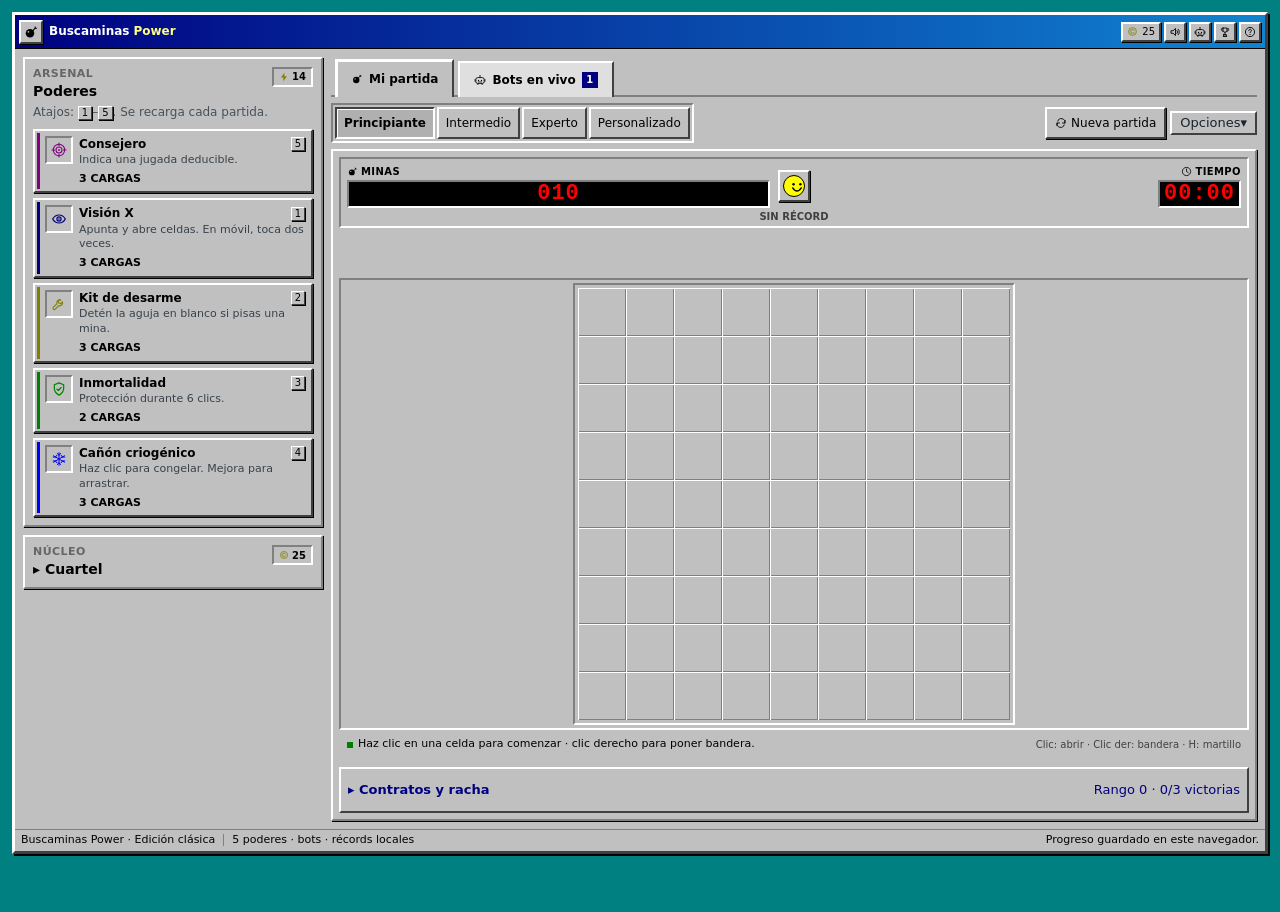
==== commit 0d14c31b: "Allow play while inspecting with x-ray" ====
--- a/index.html
+++ b/index.html
@@ -12,7 +12,7 @@
   <link rel="stylesheet" href="css/board.css?v=power-18">
   <link rel="stylesheet" href="css/powers.css?v=stable-19">
   <link rel="stylesheet" href="css/progression.css?v=ux-20">
-  <link rel="stylesheet" href="css/experience.css?v=fit-22">
+  <link rel="stylesheet" href="css/experience.css?v=xray-play-25">
 </head>
 <body>
   <svg class="svg-sprite" aria-hidden="true" focusable="false">
@@ -194,7 +194,7 @@
                   <span class="power-name">Visión X</span>
                   <kbd>1</kbd>
                 </span>
-                <span class="power-desc">Mueve el cursor o desliza para ver el interior.</span>
+                <span class="power-desc">Apunta y abre celdas. En móvil, toca dos veces.</span>
                 <span class="power-meta">
                   <span class="pips" data-pips="xray" aria-hidden="true"></span>
                   <span class="power-state" data-state="xray">2 usos</span>
@@ -732,7 +732,7 @@
         <h3><span class="help-num">03</span> Arsenal</h3>
         <div class="help-power-grid">
           <article><svg class="icon"><use href="#i-target"></use></svg><div><h4>Consejero</h4><p>Señala una jugada segura. Si no encuentra ninguna, no gasta una pista.</p></div></article>
-          <article><svg class="icon"><use href="#i-eye"></use></svg><div><h4>Visión X</h4><p>Mueve el cursor o desliza sobre el tablero para inspeccionar celdas.</p></div></article>
+          <article><svg class="icon"><use href="#i-eye"></use></svg><div><h4>Visión X</h4><p>Apunta para inspeccionar y haz clic para abrir. En móvil, toca dos veces la celda.</p></div></article>
           <article><svg class="icon"><use href="#i-tool"></use></svg><div><h4>Kit de desarme</h4><p>Si pisas una mina, pulsa <b>Espacio</b> o haz clic cuando la aguja cruce la sección blanca.</p></div></article>
           <article><svg class="icon"><use href="#i-shield"></use></svg><div><h4>Inmortalidad</h4><p>Protege durante 6 clics y neutraliza las minas que pises. Las mejoras amplían su duración.</p></div></article>
           <article><svg class="icon"><use href="#i-snow"></use></svg><div><h4>Cañón criogénico</h4><p>Congela celdas durante 3 s y rompe el hielo. Mejora el alcance y desbloquea el arrastre en el cuartel.</p></div></article>
@@ -985,8 +985,8 @@
   <div class="screen-flash" id="screenFlash" aria-hidden="true"></div>
 
   <script src="js/utils.js?v=fit-22" defer></script>
-  <script src="js/config.js?v=classic-10" defer></script>
-  <script src="js/progression.js?v=ux-20" defer></script>
+  <script src="js/config.js?v=xray-play-25" defer></script>
+  <script src="js/progression.js?v=xray-play-25" defer></script>
   <script src="js/components/contracts.js?v=turbo-13" defer></script>
   <script src="js/components/extractor.js?v=turbo-13" defer></script>
   <script src="js/storage.js?v=mobile-11" defer></script>
@@ -997,12 +997,12 @@
   <script src="js/components/bot-brain.js?v=human-15" defer></script>
   <script src="js/components/bot-runner.js?v=human-15" defer></script>
   <script src="js/bots.js?v=balance-14" defer></script>
-  <script src="js/game.js?v=xray-21" defer></script>
+  <script src="js/game.js?v=xray-level-24" defer></script>
   <script src="js/components/modals.js?v=ux-20" defer></script>
-  <script src="js/components/board-view.js?v=fit-22" defer></script>
+  <script src="js/components/board-view.js?v=xray-play-25" defer></script>
   <script src="js/components/hq.js?v=ux-20" defer></script>
   <script src="js/components/spectator.js?v=fit-22" defer></script>
-  <script src="js/ui.js?v=readable-17" defer></script>
+  <script src="js/ui.js?v=xray-level-24" defer></script>
   <script src="js/app.js?v=stable-19" defer></script>
 </body>
 </html>
--- a/css/experience.css
+++ b/css/experience.css
@@ -94,3 +94,45 @@
 /* Los tableros se escalan dentro de su espacio: nunca tienen barras de desplazamiento. */
 .board-viewport, .spec-card-board-wrap, .spectator-board-wrap { max-height: none; overflow: visible; }
 .spectator-multi-grid { align-items: start; }
+
+/* Vision X: cristal verde translucido con lectura de monitor y barrido suave. */
+#board .cell.is-peek { background: var(--face) !important; }
+#board .cell .peek {
+  inset: 1px;
+  background: repeating-linear-gradient(0deg, rgba(2,32,13,.08) 0 1px, transparent 1px 4px), rgba(2,52,21,.83);
+  box-shadow: inset 1px 1px rgba(194,255,207,.28), inset -1px -1px rgba(0,20,6,.55);
+  color: #aaffb8;
+  font-family: Consolas, "Courier New", monospace;
+  text-shadow: 0 0 5px rgba(91,255,136,.7);
+}
+#board .cell .peek[data-kind="mine"] {
+  background: repeating-linear-gradient(0deg, rgba(2,32,13,.1) 0 1px, transparent 1px 4px), rgba(0,36,13,.88);
+  color: #daffe0;
+  box-shadow: inset 1px 1px rgba(194,255,207,.35), inset -1px -1px rgba(0,20,6,.65);
+}
+#board .cell .peek[data-kind="mine"] .icon { width: 60%; height: 60%; filter: drop-shadow(0 0 3px rgba(108,255,154,.75)); }
+#board .cell .peek[data-kind="empty"] { color: transparent; }
+.xray-lens { border: 2px solid #43ec78; box-shadow: inset 0 0 0 1px rgba(5,58,20,.8), 0 0 6px rgba(27,218,88,.4); overflow: hidden; }
+.xray-lens::after { content: ""; position: absolute; inset: 0; pointer-events: none; background: linear-gradient(to bottom, transparent 45%, rgba(144,255,179,.19) 49%, rgba(144,255,179,.28) 50%, transparent 53%); background-size: 100% 220%; animation: xray-sweep 2.4s linear infinite; }
+.power-timer-strip[data-mode="xray"] { background: #d9eedb; color: #153b20; }
+.power-timer-strip[data-mode="xray"] strong { color: #07521b; }
+.power-timer-strip[data-mode="xray"] .power-timer-track i { background: #138b3d; }
+@keyframes xray-sweep { from { background-position: 0 100%; } to { background-position: 0 -100%; } }
+@media (prefers-reduced-motion: reduce) { .xray-lens::after { animation: none; } }
+
+/* La nitidez y el alcance se desbloquean con la ultima mejora. */
+.board-frame.is-xray { --xray-blur: 2.6px; --xray-dim: .5; --xray-veil: .34; }
+.board-frame.is-xray[data-xray-level="1"] { --xray-blur: 2.1px; --xray-dim: .58; --xray-veil: .27; }
+.board-frame.is-xray[data-xray-level="2"] { --xray-blur: 1.6px; --xray-dim: .66; --xray-veil: .2; }
+.board-frame.is-xray[data-xray-level="3"] { --xray-blur: 1.1px; --xray-dim: .74; --xray-veil: .12; }
+.board-frame.is-xray[data-xray-level="4"] { --xray-blur: 0px; --xray-dim: 1; --xray-veil: 0; }
+#board .cell .peek-content { display: flex; align-items: center; justify-content: center; width: 100%; height: 100%; filter: blur(var(--xray-blur)) brightness(var(--xray-dim)); }
+
+#board .cell .peek::after { content: ""; position: absolute; inset: 0; pointer-events: none; background: #001007; opacity: var(--xray-veil); }
+
+/* Solo la casilla apuntada se revela antes de la mejora 3x3. */
+#board .cell .peek.is-focus .peek-content { filter: none; }
+#board .cell .peek.is-focus::after { opacity: 0; }
+#board .cell .peek[data-kind="obscured"] { background: repeating-linear-gradient(0deg, rgba(5,37,18,.2) 0 1px, transparent 1px 4px), #071b0d; box-shadow: inset 1px 1px rgba(194,255,207,.1), inset -1px -1px #001006; }
+
+#board .cell .peek[data-kind="obscured"] .peek-content::before { content: ""; width: 40%; height: 20%; background: rgba(115,255,156,.18); border-radius: 50%; filter: blur(4px); }
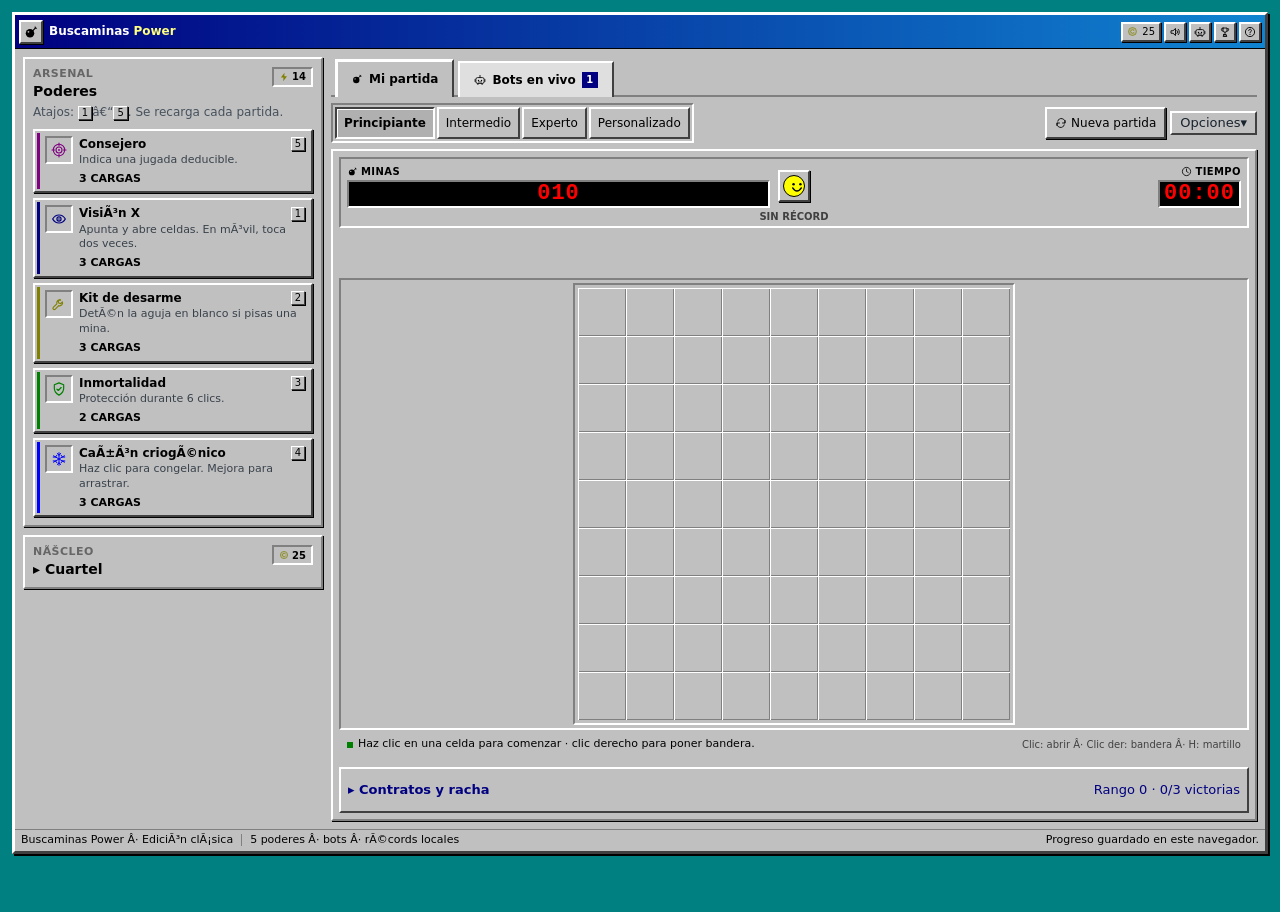
==== commit ce4b4183: "Show bot skill usage and remaining charges" ====
--- a/index.html
+++ b/index.html
@@ -1,18 +1,18 @@
-<!DOCTYPE html>
+﻿<!DOCTYPE html>
 <html lang="es">
 <head>
   <meta charset="UTF-8">
   <meta name="viewport" content="width=device-width, initial-scale=1.0, viewport-fit=cover">
   <meta name="theme-color" content="#008080">
-  <meta name="description" content="Buscaminas Power: el clásico buscaminas con visión X, kits de desarme, escudo de inmortalidad y cañón criogénico, con estilo Windows 98/2000.">
-  <title>Buscaminas Power · Edición clásica</title>
+  <meta name="description" content="Buscaminas Power: el clÃ¡sico buscaminas con visiÃ³n X, kits de desarme, escudo de inmortalidad y caÃ±Ã³n criogÃ©nico, con estilo Windows 98/2000.">
+  <title>Buscaminas Power Â· EdiciÃ³n clÃ¡sica</title>
   <link rel="icon" href="assets/favicon.svg" type="image/svg+xml">
   <link rel="stylesheet" href="css/base.css?v=classic-4">
   <link rel="stylesheet" href="css/layout.css?v=stable-19">
   <link rel="stylesheet" href="css/board.css?v=power-18">
   <link rel="stylesheet" href="css/powers.css?v=stable-19">
   <link rel="stylesheet" href="css/progression.css?v=ux-20">
-  <link rel="stylesheet" href="css/experience.css?v=xray-play-25">
+  <link rel="stylesheet" href="css/experience.css?v=bot-skills-28">
 </head>
 <body>
   <svg class="svg-sprite" aria-hidden="true" focusable="false">
@@ -136,12 +136,12 @@
           <svg class="icon"><use href="#i-bomb"></use></svg>
         </div>
         <div class="brand-copy">
-          <p class="eyebrow">BUSCAMINAS · EDICIÓN CLÁSICA</p>
+          <p class="eyebrow">BUSCAMINAS Â· EDICIÃ“N CLÃSICA</p>
           <h1>Buscaminas <span>Power</span></h1>
         </div>
       </div>
       <div class="top-actions">
-        <button class="coin-chip" id="coinChip" type="button" title="Monedas · abre el cuartel">
+        <button class="coin-chip" id="coinChip" type="button" title="Monedas Â· abre el cuartel">
           <svg class="icon"><use href="#i-coin"></use></svg>
           <span id="coinCount">0</span>
         </button>
@@ -152,13 +152,13 @@
           <svg class="icon"><use href="#i-bot"></use></svg>
           <span>Cuartel</span>
         </button>
-        <button class="ghost-btn" id="recordsBtn" type="button" aria-label="Récords">
+        <button class="ghost-btn" id="recordsBtn" type="button" aria-label="RÃ©cords">
           <svg class="icon"><use href="#i-trophy"></use></svg>
-          <span>Récords</span>
-        </button>
-        <button class="ghost-btn" id="helpBtn" type="button" aria-label="Cómo jugar">
+          <span>RÃ©cords</span>
+        </button>
+        <button class="ghost-btn" id="helpBtn" type="button" aria-label="CÃ³mo jugar">
           <svg class="icon"><use href="#i-help"></use></svg>
-          <span>Cómo jugar</span>
+          <span>CÃ³mo jugar</span>
         </button>
       </div>
     </header>
@@ -176,7 +176,7 @@
               <span id="powerCharges">14</span>
             </div>
           </div>
-          <p class="panel-sub">Atajos: <kbd>1</kbd>–<kbd>5</kbd>. Se recarga cada partida.</p>
+          <p class="panel-sub">Atajos: <kbd>1</kbd>â€“<kbd>5</kbd>. Se recarga cada partida.</p>
 
           <div class="power-list">
             <button class="power-card power-card--hint" data-power="hint" id="power-hint" type="button">
@@ -191,10 +191,10 @@
               <span class="power-icon"><svg class="icon"><use href="#i-eye"></use></svg></span>
               <span class="power-body">
                 <span class="power-top">
-                  <span class="power-name">Visión X</span>
+                  <span class="power-name">VisiÃ³n X</span>
                   <kbd>1</kbd>
                 </span>
-                <span class="power-desc">Apunta y abre celdas. En móvil, toca dos veces.</span>
+                <span class="power-desc">Apunta y abre celdas. En mÃ³vil, toca dos veces.</span>
                 <span class="power-meta">
                   <span class="pips" data-pips="xray" aria-hidden="true"></span>
                   <span class="power-state" data-state="xray">2 usos</span>
@@ -210,7 +210,7 @@
                   <span class="power-name">Kit de desarme</span>
                   <kbd>2</kbd>
                 </span>
-                <span class="power-desc">Detén la aguja en blanco si pisas una mina.</span>
+                <span class="power-desc">DetÃ©n la aguja en blanco si pisas una mina.</span>
                 <span class="power-meta">
                   <span class="pips" data-pips="defuse" aria-hidden="true"></span>
                   <span class="power-state" data-state="defuse">2 kits</span>
@@ -225,7 +225,7 @@
                   <span class="power-name">Inmortalidad</span>
                   <kbd>3</kbd>
                 </span>
-                <span class="power-desc">Protección durante 6 clics.</span>
+                <span class="power-desc">ProtecciÃ³n durante 6 clics.</span>
                 <span class="power-meta">
                   <span class="pips" data-pips="immortal" aria-hidden="true"></span>
                   <span class="power-state" data-state="immortal">1 carga</span>
@@ -237,7 +237,7 @@
               <span class="power-icon"><svg class="icon"><use href="#i-snow"></use></svg></span>
               <span class="power-body">
                 <span class="power-top">
-                  <span class="power-name">Cañón criogénico</span>
+                  <span class="power-name">CaÃ±Ã³n criogÃ©nico</span>
                   <kbd>4</kbd>
                 </span>
                 <span class="power-desc">Haz clic para congelar. Mejora para arrastrar.</span>
@@ -254,7 +254,7 @@
         <details class="panel core-panel">
           <summary class="panel-head core-summary">
             <div>
-              <p class="kicker">NÚCLEO</p>
+              <p class="kicker">NÃšCLEO</p>
               <h2>Cuartel</h2>
             </div>
             <span class="core-coin" id="coreCoins" title="Monedas disponibles">
@@ -360,11 +360,11 @@
               <details class="toolbar-options">
                 <summary>Opciones</summary>
                 <div class="toolbar-options-menu">
-                  <button class="chip-btn" id="newSessionBtn" type="button" title="Reiniciar todo el progreso">Nueva sesión</button>
+                  <button class="chip-btn" id="newSessionBtn" type="button" title="Reiniciar todo el progreso">Nueva sesiÃ³n</button>
                 </div>
               </details>
             </div>
-            <div class="touch-tools" role="group" aria-label="Acción táctil">
+            <div class="touch-tools" role="group" aria-label="AcciÃ³n tÃ¡ctil">
               <span>Al tocar:</span>
               <button class="touch-tool is-active" id="touchReveal" type="button" aria-pressed="true">Abrir</button>
               <button class="touch-tool" id="touchFlag" type="button" aria-pressed="false">Bandera</button>
@@ -377,7 +377,7 @@
                 <span>Ancho</span>
                 <input id="customWidth" type="number" min="5" max="40" step="1" value="16" inputmode="numeric">
               </label>
-              <span class="field-x" aria-hidden="true">×</span>
+              <span class="field-x" aria-hidden="true">Ã—</span>
               <label class="field">
                 <span>Alto</span>
                 <input id="customHeight" type="number" min="5" max="24" step="1" value="16" inputmode="numeric">
@@ -391,7 +391,7 @@
                 Generar tablero
               </button>
             </div>
-            <p class="custom-hint" id="customHint">Ancho: 5–40 · alto: 5–24.</p>
+            <p class="custom-hint" id="customHint">Ancho: 5â€“40 Â· alto: 5â€“24.</p>
           </div>
 
           <div class="game-panel">
@@ -407,7 +407,7 @@
                 <span class="hud-label"><svg class="icon"><use href="#i-clock"></use></svg> TIEMPO</span>
                 <span class="digital" id="timer">00:00</span>
               </div>
-              <div class="hud-record" id="bestChip">SIN RÉCORD</div>
+              <div class="hud-record" id="bestChip">SIN RÃ‰CORD</div>
             </div>
 
 
@@ -440,11 +440,11 @@
             <div class="status-bar">
               <span class="status-dot" id="statusDot"></span>
               <p id="statusText">Listo. Haz clic para comenzar.</p>
-              <span class="controls-hint">Clic: abrir · Clic der: bandera · H: martillo</span>
+              <span class="controls-hint">Clic: abrir Â· Clic der: bandera Â· H: martillo</span>
             </div>
             <details class="contracts-panel">
-              <summary class="contracts-head"><strong>Contratos y racha</strong><span id="fieldRank">Rango 0 · 0/3 victorias</span></summary>
-              <p>En dificultades clásicas · contrarreloj: 90 / 180 / 360 s</p>
+              <summary class="contracts-head"><strong>Contratos y racha</strong><span id="fieldRank">Rango 0 Â· 0/3 victorias</span></summary>
+              <p>En dificultades clÃ¡sicas Â· contrarreloj: 90 / 180 / 360 s</p>
               <ul id="contractsList" class="contracts-list"></ul>
               <p id="expertStreak"></p>
             </details>
@@ -454,7 +454,7 @@
         <div class="spectator-view" id="spectatorView" hidden>
 
           <div class="spectator-toolbar">
-            <div class="spec-view-modes" role="tablist" aria-label="Modo de visualización de bots">
+            <div class="spec-view-modes" role="tablist" aria-label="Modo de visualizaciÃ³n de bots">
               <button class="spec-mode-btn is-active" id="specModeAllBtn" type="button" data-spec-mode="all" title="Ver todos los bots al mismo tiempo en tiempo real">
                 <svg class="icon"><use href="#i-grid"></use></svg>
                 <span>Todos</span>
@@ -485,13 +485,13 @@
             <section class="extractor" aria-label="Recarga activa del turbo">
               <div class="extractor-copy">
                 <strong>Turbo</strong>
-                <span id="extractInfo">Nivel 0 · combo ×1</span>
-
-              </div>
-              <button class="primary-btn extractor-button" id="extractBtn" type="button">Cargar −0,5 s</button>
+                <span id="extractInfo">Nivel 0 Â· combo Ã—1</span>
+
+              </div>
+              <button class="primary-btn extractor-button" id="extractBtn" type="button">Cargar âˆ’0,5 s</button>
               <button hidden class="ghost-btn extractor-activate" id="extractActivate" type="button" disabled>Activar turbo gratis</button>
             <div class="spec-turbo-control" id="specTurboControl">
-              <button class="spec-turbo-btn" id="specTurboBtn" type="button" title="Activa TURBO: todos los bots a 4.5× velocidad por 25s">
+              <button class="spec-turbo-btn" id="specTurboBtn" type="button" title="Activa TURBO: todos los bots a 4.5Ã— velocidad por 25s">
                 <svg class="icon"><use href="#i-bolt"></use></svg>
                 <span class="turbo-btn-title">TURBO</span>
                 <span class="turbo-btn-cost">(<b id="specTurboCost">25</b> <svg class="icon"><use href="#i-coin"></use></svg>)</span>
@@ -499,7 +499,7 @@
               <div class="spec-turbo-status" id="specTurboStatus" hidden>
                 <div class="turbo-live-chip">
                   <span class="turbo-pulse-dot"></span>
-                  <span class="turbo-status-label">4.5×</span>
+                  <span class="turbo-status-label">4.5Ã—</span>
                   <strong id="specTurboTimer">25s</strong>
                 </div>
                 <div class="turbo-progress-track">
@@ -517,7 +517,7 @@
               </div>
             </div>
 
-              <button class="ghost-btn extractor-upgrade" id="extractUpgrade" type="button">Mejorar · 40</button>
+              <button class="ghost-btn extractor-upgrade" id="extractUpgrade" type="button">Mejorar Â· 40</button>
               <div class="extractor-charge" aria-label="Tiempo de recarga gratuita">
                 <span>RECARGA <b id="extractCharge">120 s</b></span>
                 <div class="extractor-track"><i id="extractBar"></i></div>
@@ -538,7 +538,7 @@
 
           <!-- Muro de monitoreo de TODOS los bots a la vez en tiempo real -->
           <div class="spectator-multi-container" id="specMultiContainer">
-            <section class="network-panel" aria-label="Operación cooperativa">
+            <section class="network-panel" aria-label="OperaciÃ³n cooperativa">
               <div class="network-head"><strong id="networkTitle">Red de bots</strong><b id="networkGoal">0 / 3 victorias</b></div>
               <div class="network-bar" aria-hidden="true"><span id="networkProgress"></span></div>
               <p id="networkHint">Contrata un segundo bot para desbloquear operaciones y apoyo compartido.</p>
@@ -588,7 +588,7 @@
                 <div class="spec-head-actions">
                   <label class="spec-diff-picker">
                     <span>Dificultad:</span>
-                    <select id="specDiffSelect" aria-label="Dificultad de la sesión">
+                    <select id="specDiffSelect" aria-label="Dificultad de la sesiÃ³n">
                       <option value="beginner">Principiante</option>
                       <option value="intermediate">Intermedio</option>
                       <option value="expert">Experto</option>
@@ -626,13 +626,13 @@
 
               <div class="thought-bubble" id="specThoughtBubble">
                 <div class="thought-top">
-                  <span class="thought-face" id="specThoughtFace">·</span>
+                  <span class="thought-face" id="specThoughtFace">Â·</span>
                   <span class="thought-kind" id="specThoughtKind">ANALIZANDO</span>
                 </div>
-                <p id="specThoughtText">Analizando celdas y números adyacentes...</p>
-              </div>
-
-              <details class="spec-more"><summary>Historial y estadísticas</summary>
+                <p id="specThoughtText">Analizando celdas y nÃºmeros adyacentes...</p>
+              </div>
+
+              <details class="spec-more"><summary>Historial y estadÃ­sticas</summary>
               <div class="thought-stream">
                 <h5>Historial de decisiones</h5>
                 <div class="thought-list" id="specThoughtList"></div>
@@ -642,7 +642,7 @@
                 <div class="spec-mini-box">
                   <span class="spec-box-lbl">Inteligencia</span>
                   <strong id="specAccuracyVal">55%</strong>
-                  <small id="specAccuracySub">Elección de menor riesgo</small>
+                  <small id="specAccuracySub">ElecciÃ³n de menor riesgo</small>
                 </div>
                 <div class="spec-mini-box">
                   <span class="spec-box-lbl">Velocidad</span>
@@ -673,9 +673,9 @@
     </main>
 
     <footer class="footer">
-      <span>Buscaminas Power · Edición clásica</span>
+      <span>Buscaminas Power Â· EdiciÃ³n clÃ¡sica</span>
       <span class="footer-sep"></span>
-      <span>5 poderes · bots · récords locales</span>
+      <span>5 poderes Â· bots Â· rÃ©cords locales</span>
       <span class="footer-right">Progreso guardado en este navegador.</span>
     </footer>
   </div>
@@ -695,7 +695,7 @@
       </button>
       <div class="modal-head">
         <p class="kicker">MANUAL DE CAMPO</p>
-        <h2 id="helpTitle">Cómo jugar</h2>
+        <h2 id="helpTitle">CÃ³mo jugar</h2>
         <p class="modal-sub">Despeja el campo, evita las minas y usa el arsenal cuando la cosa se ponga fea.</p>
       </div>
 
@@ -704,11 +704,11 @@
           <h3><span class="help-num">01</span> Reglas base</h3>
           <ul class="help-list">
             <li>Descubre todas las celdas seguras sin pisar una mina.</li>
-            <li>Los números indican cuántas minas hay en las 8 celdas vecinas.</li>
-            <li>Las celdas vacías se abren en cadena y revelan su borde numerado, igual que en el Buscaminas clásico.</li>
+            <li>Los nÃºmeros indican cuÃ¡ntas minas hay en las 8 celdas vecinas.</li>
+            <li>Las celdas vacÃ­as se abren en cadena y revelan su borde numerado, igual que en el Buscaminas clÃ¡sico.</li>
             <li>El primer clic siempre es seguro y el reloj arranca al descubrir.</li>
             <li>Marca minas con <b>clic derecho</b>. El contador baja al marcar.</li>
-            <li>Doble clic o clic con la rueda (botón central) sobre un número para despejar sus vecinas si ya están marcadas.</li>
+            <li>Doble clic o clic con la rueda (botÃ³n central) sobre un nÃºmero para despejar sus vecinas si ya estÃ¡n marcadas.</li>
           </ul>
         </section>
         <section class="help-block">
@@ -719,11 +719,11 @@
             <div><span>Doble clic</span><kbd>Despejar</kbd></div>
             <div><span>Rueda / clic central</span><kbd>Despejar</kbd></div>
             <div><span>Tecla H</span><kbd>Martillo</kbd></div>
-            <div><span>Teclas 1–4</span><kbd>Poderes</kbd></div>
+            <div><span>Teclas 1â€“4</span><kbd>Poderes</kbd></div>
             <div><span>Tecla 5</span><kbd>Consejero</kbd></div>
             <div><span>Espacio / Enter</span><kbd>Cortar cable</kbd></div>
             <div><span>Esc</span><kbd>Cancelar modo</kbd></div>
-            <div><span>Táctil</span><kbd>Elegir Abrir o Bandera</kbd></div>
+            <div><span>TÃ¡ctil</span><kbd>Elegir Abrir o Bandera</kbd></div>
           </div>
         </section>
       </div>
@@ -731,21 +731,21 @@
       <div class="help-powers">
         <h3><span class="help-num">03</span> Arsenal</h3>
         <div class="help-power-grid">
-          <article><svg class="icon"><use href="#i-target"></use></svg><div><h4>Consejero</h4><p>Señala una jugada segura. Si no encuentra ninguna, no gasta una pista.</p></div></article>
-          <article><svg class="icon"><use href="#i-eye"></use></svg><div><h4>Visión X</h4><p>Apunta para inspeccionar y haz clic para abrir. En móvil, toca dos veces la celda.</p></div></article>
-          <article><svg class="icon"><use href="#i-tool"></use></svg><div><h4>Kit de desarme</h4><p>Si pisas una mina, pulsa <b>Espacio</b> o haz clic cuando la aguja cruce la sección blanca.</p></div></article>
-          <article><svg class="icon"><use href="#i-shield"></use></svg><div><h4>Inmortalidad</h4><p>Protege durante 6 clics y neutraliza las minas que pises. Las mejoras amplían su duración.</p></div></article>
-          <article><svg class="icon"><use href="#i-snow"></use></svg><div><h4>Cañón criogénico</h4><p>Congela celdas durante 3 s y rompe el hielo. Mejora el alcance y desbloquea el arrastre en el cuartel.</p></div></article>
+          <article><svg class="icon"><use href="#i-target"></use></svg><div><h4>Consejero</h4><p>SeÃ±ala una jugada segura. Si no encuentra ninguna, no gasta una pista.</p></div></article>
+          <article><svg class="icon"><use href="#i-eye"></use></svg><div><h4>VisiÃ³n X</h4><p>Apunta para inspeccionar y haz clic para abrir. En mÃ³vil, toca dos veces la celda.</p></div></article>
+          <article><svg class="icon"><use href="#i-tool"></use></svg><div><h4>Kit de desarme</h4><p>Si pisas una mina, pulsa <b>Espacio</b> o haz clic cuando la aguja cruce la secciÃ³n blanca.</p></div></article>
+          <article><svg class="icon"><use href="#i-shield"></use></svg><div><h4>Inmortalidad</h4><p>Protege durante 6 clics y neutraliza las minas que pises. Las mejoras amplÃ­an su duraciÃ³n.</p></div></article>
+          <article><svg class="icon"><use href="#i-snow"></use></svg><div><h4>CaÃ±Ã³n criogÃ©nico</h4><p>Congela celdas durante 3 s y rompe el hielo. Mejora el alcance y desbloquea el arrastre en el cuartel.</p></div></article>
         </div>
       </div>
 
       <div class="help-progression">
-        <h3><span class="help-num">04</span> Progresión incremental</h3>
+        <h3><span class="help-num">04</span> ProgresiÃ³n incremental</h3>
         <div class="help-progression-grid">
           <p><b>1. Juega manual.</b> Las victorias dan bonos por velocidad y por minas sin bandera. Empiezas con un bot gratis.</p>
-          <p><b>2. Abre el Cuartel.</b> Asigna una dificultad a tu bot y amplía la capacidad para contratar más.</p>
-          <p><b>3. Mejora el núcleo.</b> Aumenta la capacidad, la velocidad y el análisis de riesgo de los bots.</p>
-          <p><b>4. Compra habilidades.</b> Sube el nivel de Visión X, desarme, escudo y criogenia. Después equípalas en cada bot desde su tarjeta.</p>
+          <p><b>2. Abre el Cuartel.</b> Asigna una dificultad a tu bot y amplÃ­a la capacidad para contratar mÃ¡s.</p>
+          <p><b>3. Mejora el nÃºcleo.</b> Aumenta la capacidad, la velocidad y el anÃ¡lisis de riesgo de los bots.</p>
+          <p><b>4. Compra habilidades.</b> Sube el nivel de VisiÃ³n X, desarme, escudo y criogenia. DespuÃ©s equÃ­palas en cada bot desde su tarjeta.</p>
         </div>
       </div>
 
@@ -766,7 +766,7 @@
       </button>
       <div class="modal-head">
         <p class="kicker">ARCHIVO DE OPERACIONES</p>
-        <h2 id="recordsTitle">Récords e historial</h2>
+        <h2 id="recordsTitle">RÃ©cords e historial</h2>
         <p class="modal-sub">Tus partidas se guardan en este navegador.</p>
       </div>
 
@@ -775,7 +775,7 @@
       <h3 class="records-subtitle"><svg class="icon"><use href="#i-trophy"></use></svg> Mejores tiempos</h3>
       <div class="best-grid" id="bestGrid"></div>
 
-      <h3 class="records-subtitle"><svg class="icon"><use href="#i-chart"></use></svg> Últimas partidas</h3>
+      <h3 class="records-subtitle"><svg class="icon"><use href="#i-chart"></use></svg> Ãšltimas partidas</h3>
       <div class="history-wrap">
         <div class="history-head">
           <span>Partida</span><span>Resultado</span><span>Tiempo</span><span>Fecha</span><span>Poderes</span>
@@ -797,7 +797,7 @@
         <svg class="icon"><use href="#i-x"></use></svg>
       </button>
       <div class="modal-head">
-        <p class="kicker">NÚCLEO INCREMENTAL</p>
+        <p class="kicker">NÃšCLEO INCREMENTAL</p>
         <h2 id="hqTitle">Cuartel de operaciones</h2>
         <p class="modal-sub">Administra tus bots y mejoras.</p>
       </div>
@@ -843,7 +843,7 @@
         <section class="hq-panel" id="hqBotsPanel" data-hq-panel="bots">
           <div class="hq-panel-head">
             <div>
-              <h3>Escuadrón</h3>
+              <h3>EscuadrÃ³n</h3>
               <p>Elige dificultad y configura cada bot.</p>
             </div>
             <button class="primary-btn primary-btn--small" id="hqHireBtn" type="button">
@@ -859,7 +859,7 @@
         <section class="hq-panel" id="hqSpectatorPanel" data-hq-panel="spectator" hidden>
           <div class="hq-panel-head">
             <div>
-              <h3>Sesión en directo</h3>
+              <h3>SesiÃ³n en directo</h3>
               <p>Observa al bot pensar y resolver celdas paso a paso.</p>
             </div>
             <button class="ghost-btn ghost-btn--small" id="hqGoMainSpectatorBtn" type="button">
@@ -886,7 +886,7 @@
           <div class="hq-panel-head">
             <div>
               <h3>Habilidades</h3>
-              <p>Tus mejoras se aplican en la siguiente partida. Equípalas a tus bots desde su tarjeta.</p>
+              <p>Tus mejoras se aplican en la siguiente partida. EquÃ­palas a tus bots desde su tarjeta.</p>
             </div>
           </div>
           <div class="skill-grid" id="hqSkillList"></div>
@@ -896,7 +896,7 @@
           <div class="hq-panel-head">
             <div>
               <h3>Historial de actividad</h3>
-              <p>Últimos movimientos y resultados del escuadrón.</p>
+              <p>Ãšltimos movimientos y resultados del escuadrÃ³n.</p>
             </div>
           </div>
           <div class="hq-log-stats" id="hqLogStats"></div>
@@ -917,14 +917,14 @@
       <div class="result-emblem" id="resultEmblem">
         <svg class="icon" id="resultEmblemIcon"><use href="#i-bomb"></use></svg>
       </div>
-      <p class="kicker" id="resultKicker">MISIÓN COMPLETADA</p>
+      <p class="kicker" id="resultKicker">MISIÃ“N COMPLETADA</p>
       <h2 id="resultTitle">Campo despejado</h2>
       <p class="modal-sub" id="resultSub">Has sobrevivido al campo minado.</p>
 
       <div class="result-time-wrap">
-        <span class="result-time-label">TIEMPO DE MISIÓN</span>
+        <span class="result-time-label">TIEMPO DE MISIÃ“N</span>
         <strong class="result-time" id="resultTime">00:00.00</strong>
-        <span class="new-record" id="newRecordBadge" hidden><svg class="icon"><use href="#i-trophy"></use></svg> NUEVO RÉCORD</span>
+        <span class="new-record" id="newRecordBadge" hidden><svg class="icon"><use href="#i-trophy"></use></svg> NUEVO RÃ‰CORD</span>
       </div>
 
       <div class="result-details" id="resultDetails"></div>
@@ -941,17 +941,17 @@
 
   <div class="defuse-overlay" id="defuseOverlay" hidden aria-hidden="true">
     <div class="defuse-vignette"></div>
-    <div class="defuse-card" id="defuseCard" role="dialog" aria-modal="true" aria-label="Módulo de desarme">
+    <div class="defuse-card" id="defuseCard" role="dialog" aria-modal="true" aria-label="MÃ³dulo de desarme">
       <div class="defuse-head">
         <p class="kicker">PROTOCOLO DE EMERGENCIA</p>
-        <h2>MÓDULO DE CORTE</h2>
-        <p>Detén la aguja dentro de la <b>zona blanca</b>. Un clic. Sin margen de error.</p>
+        <h2>MÃ“DULO DE CORTE</h2>
+        <p>DetÃ©n la aguja dentro de la <b>zona blanca</b>. Un clic. Sin margen de error.</p>
       </div>
 
       <div class="defuse-stage">
         <div class="defuse-readout">
-          <span id="defuseAngle">000.0°</span>
-          <span class="defuse-readout-label">ÁNGULO DE AGUJA</span>
+          <span id="defuseAngle">000.0Â°</span>
+          <span class="defuse-readout-label">ÃNGULO DE AGUJA</span>
         </div>
         <div class="defuse-ring-wrap">
           <svg class="defuse-ring" viewBox="0 0 320 320" aria-hidden="true">
@@ -986,23 +986,25 @@
 
   <script src="js/utils.js?v=fit-22" defer></script>
   <script src="js/config.js?v=xray-play-25" defer></script>
-  <script src="js/progression.js?v=xray-play-25" defer></script>
+  <script src="js/progression.js?v=xray-size-26" defer></script>
   <script src="js/components/contracts.js?v=turbo-13" defer></script>
   <script src="js/components/extractor.js?v=turbo-13" defer></script>
-  <script src="js/storage.js?v=mobile-11" defer></script>
+  <script src="js/storage.js?v=reward-27" defer></script>
   <script src="js/audio.js?v=classic-4" defer></script>
   <script src="js/effects.js?v=stable-19" defer></script>
-  <script src="js/board.js?v=classic-4" defer></script>
-  <script src="js/defuse.js?v=classic-4" defer></script>
+  <script src="js/board.js?v=reward-27" defer></script>
+  <script src="js/defuse.js?v=reward-27" defer></script>
   <script src="js/components/bot-brain.js?v=human-15" defer></script>
-  <script src="js/components/bot-runner.js?v=human-15" defer></script>
+  <script src="js/components/bot-runner.js?v=bot-skills-28" defer></script>
   <script src="js/bots.js?v=balance-14" defer></script>
-  <script src="js/game.js?v=xray-level-24" defer></script>
+  <script src="js/game.js?v=reward-27" defer></script>
   <script src="js/components/modals.js?v=ux-20" defer></script>
-  <script src="js/components/board-view.js?v=xray-play-25" defer></script>
+  <script src="js/components/board-view.js?v=xray-size-26" defer></script>
   <script src="js/components/hq.js?v=ux-20" defer></script>
-  <script src="js/components/spectator.js?v=fit-22" defer></script>
-  <script src="js/ui.js?v=xray-level-24" defer></script>
+  <script src="js/components/spectator.js?v=bot-skills-28" defer></script>
+  <script src="js/components/coin-feedback.js?v=reward-27" defer></script>
+  <script src="js/ui.js?v=reward-27" defer></script>
   <script src="js/app.js?v=stable-19" defer></script>
 </body>
 </html>
+
--- a/css/experience.css
+++ b/css/experience.css
@@ -136,3 +136,20 @@
 #board .cell .peek[data-kind="obscured"] { background: repeating-linear-gradient(0deg, rgba(5,37,18,.2) 0 1px, transparent 1px 4px), #071b0d; box-shadow: inset 1px 1px rgba(194,255,207,.1), inset -1px -1px #001006; }
 
 #board .cell .peek[data-kind="obscured"] .peek-content::before { content: ""; width: 40%; height: 20%; background: rgba(115,255,156,.18); border-radius: 50%; filter: blur(4px); }
+
+/* La recompensa anima el numero, no la posicion del tablero ni del boton. */
+#coinCount, #hqCoins { display: inline-block; transform-origin: center; }
+.coin-reward-pulse { animation: coin-reward-pulse .55s cubic-bezier(.2,.8,.2,1); }
+.coin-reward-popup { position: fixed; z-index: 510; pointer-events: none; color: #fff4a0; background: #634600; border: 1px solid #fff4a0; padding: 2px 6px; font: bold 14px Consolas, monospace; white-space: nowrap; box-shadow: 1px 1px 0 #000; animation: coin-reward-rise .9s ease-out forwards; }
+@keyframes coin-reward-pulse { 0%,100% { transform: scale(1); color: inherit; } 30% { transform: scale(1.42); color: #9a5700; } 55% { transform: scale(1.1); color: #000; } }
+@keyframes coin-reward-rise { 0% { opacity: 0; transform: translate(-50%, 5px) scale(.8); } 20% { opacity: 1; transform: translate(-50%, 0) scale(1.08); } 75% { opacity: 1; } 100% { opacity: 0; transform: translate(-50%, -20px) scale(1); } }
+@media (prefers-reduced-motion: reduce) { .coin-reward-pulse, .coin-reward-popup { animation: none; } .coin-reward-popup { transform: translateX(-50%); } }
+
+/* Habilidades de bots: carga legible y pulso breve sobre la casilla utilizada. */
+.spec-card-skill-pip { min-height: 20px; gap: 4px; }
+.spec-card-skill-pip.is-equipped { color: #163b20; }
+.spec-card-skill-pip.is-equipped span { font-size: 8px; white-space: nowrap; }
+.spec-bot-card.is-using-skill { animation: bot-skill-card .65s ease-out; }
+.spec-mini-board .cell.is-bot-skill-target { position: relative; z-index: 1; outline: 2px solid var(--bot-skill-color, #65a5ff); box-shadow: 0 0 0 2px #fff, 0 0 10px var(--bot-skill-color, #65a5ff); animation: bot-skill-cell .65s ease-out; }
+@keyframes bot-skill-card { 25%, 70% { box-shadow: 0 0 0 2px var(--bot-skill-color), 0 0 14px color-mix(in srgb, var(--bot-skill-color) 55%, transparent); } }
+@keyframes bot-skill-cell { 0%, 100% { filter: brightness(1); } 35% { filter: brightness(1.7); } }
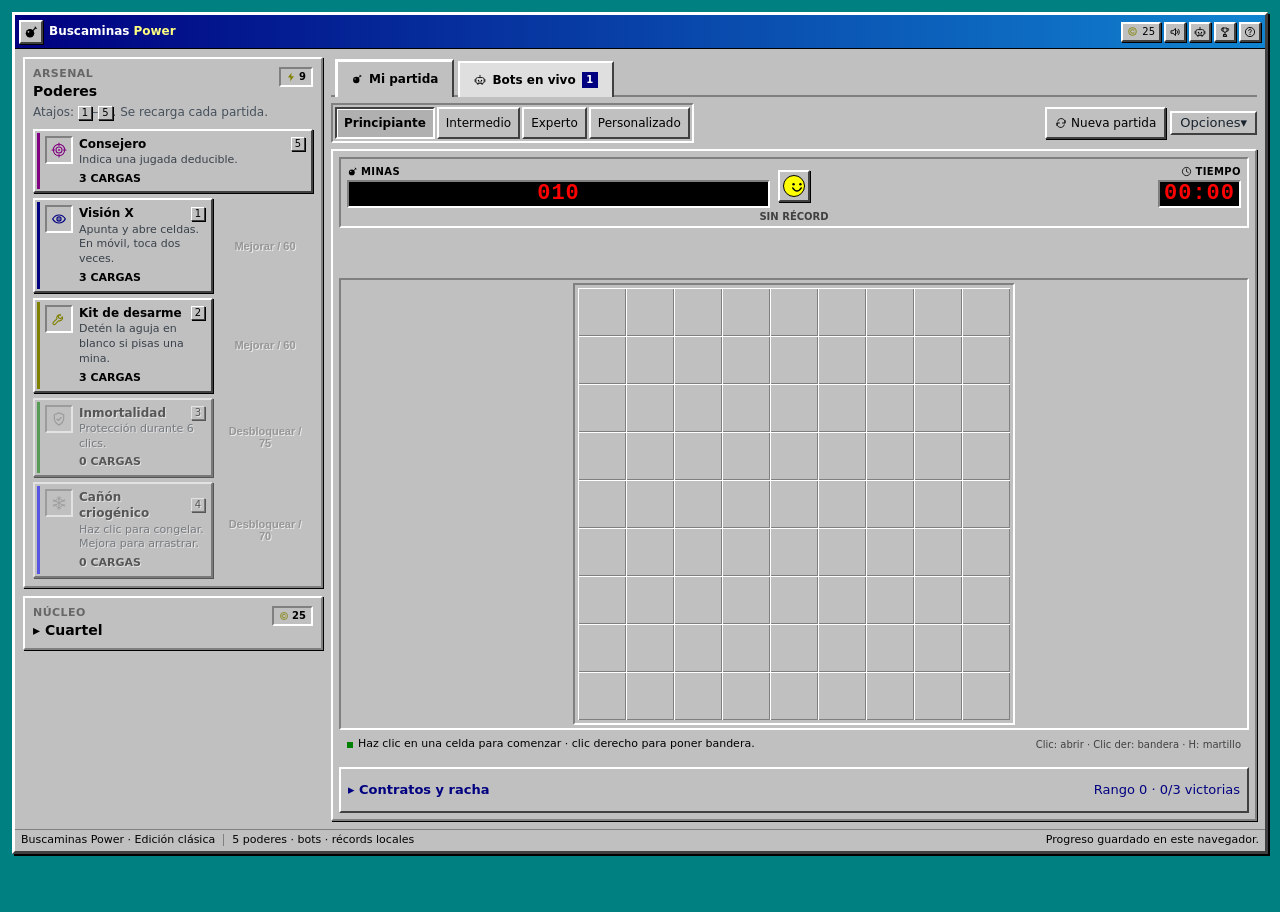
==== commit 3af1d574: "Fix Spanish text, simplify power purchases and gate operations by difficulty" ====
--- a/index.html
+++ b/index.html
@@ -1,18 +1,18 @@
-﻿<!DOCTYPE html>
+<!DOCTYPE html>
 <html lang="es">
 <head>
   <meta charset="UTF-8">
   <meta name="viewport" content="width=device-width, initial-scale=1.0, viewport-fit=cover">
   <meta name="theme-color" content="#008080">
-  <meta name="description" content="Buscaminas Power: el clÃ¡sico buscaminas con visiÃ³n X, kits de desarme, escudo de inmortalidad y caÃ±Ã³n criogÃ©nico, con estilo Windows 98/2000.">
-  <title>Buscaminas Power Â· EdiciÃ³n clÃ¡sica</title>
+  <meta name="description" content="Buscaminas Power: el clásico buscaminas con visión X, kits de desarme, escudo de inmortalidad y cañón criogénico, con estilo Windows 98/2000.">
+  <title>Buscaminas Power · Edición clásica</title>
   <link rel="icon" href="assets/favicon.svg" type="image/svg+xml">
   <link rel="stylesheet" href="css/base.css?v=classic-4">
   <link rel="stylesheet" href="css/layout.css?v=stable-19">
   <link rel="stylesheet" href="css/board.css?v=power-18">
   <link rel="stylesheet" href="css/powers.css?v=stable-19">
   <link rel="stylesheet" href="css/progression.css?v=ux-20">
-  <link rel="stylesheet" href="css/experience.css?v=bot-skills-28">
+  <link rel="stylesheet" href="css/experience.css?v=release-29">
 </head>
 <body>
   <svg class="svg-sprite" aria-hidden="true" focusable="false">
@@ -136,12 +136,12 @@
           <svg class="icon"><use href="#i-bomb"></use></svg>
         </div>
         <div class="brand-copy">
-          <p class="eyebrow">BUSCAMINAS Â· EDICIÃ“N CLÃSICA</p>
+          <p class="eyebrow">BUSCAMINAS · EDICIÓN CLÁSICA</p>
           <h1>Buscaminas <span>Power</span></h1>
         </div>
       </div>
       <div class="top-actions">
-        <button class="coin-chip" id="coinChip" type="button" title="Monedas Â· abre el cuartel">
+        <button class="coin-chip" id="coinChip" type="button" title="Monedas · abre el cuartel">
           <svg class="icon"><use href="#i-coin"></use></svg>
           <span id="coinCount">0</span>
         </button>
@@ -152,13 +152,13 @@
           <svg class="icon"><use href="#i-bot"></use></svg>
           <span>Cuartel</span>
         </button>
-        <button class="ghost-btn" id="recordsBtn" type="button" aria-label="RÃ©cords">
+        <button class="ghost-btn" id="recordsBtn" type="button" aria-label="Récords">
           <svg class="icon"><use href="#i-trophy"></use></svg>
-          <span>RÃ©cords</span>
-        </button>
-        <button class="ghost-btn" id="helpBtn" type="button" aria-label="CÃ³mo jugar">
+          <span>Récords</span>
+        </button>
+        <button class="ghost-btn" id="helpBtn" type="button" aria-label="Cómo jugar">
           <svg class="icon"><use href="#i-help"></use></svg>
-          <span>CÃ³mo jugar</span>
+          <span>Cómo jugar</span>
         </button>
       </div>
     </header>
@@ -176,7 +176,7 @@
               <span id="powerCharges">14</span>
             </div>
           </div>
-          <p class="panel-sub">Atajos: <kbd>1</kbd>â€“<kbd>5</kbd>. Se recarga cada partida.</p>
+          <p class="panel-sub">Atajos: <kbd>1</kbd>–<kbd>5</kbd>. Se recarga cada partida.</p>
 
           <div class="power-list">
             <button class="power-card power-card--hint" data-power="hint" id="power-hint" type="button">
@@ -191,10 +191,10 @@
               <span class="power-icon"><svg class="icon"><use href="#i-eye"></use></svg></span>
               <span class="power-body">
                 <span class="power-top">
-                  <span class="power-name">VisiÃ³n X</span>
+                  <span class="power-name">Visión X</span>
                   <kbd>1</kbd>
                 </span>
-                <span class="power-desc">Apunta y abre celdas. En mÃ³vil, toca dos veces.</span>
+                <span class="power-desc">Apunta y abre celdas. En móvil, toca dos veces.</span>
                 <span class="power-meta">
                   <span class="pips" data-pips="xray" aria-hidden="true"></span>
                   <span class="power-state" data-state="xray">2 usos</span>
@@ -210,7 +210,7 @@
                   <span class="power-name">Kit de desarme</span>
                   <kbd>2</kbd>
                 </span>
-                <span class="power-desc">DetÃ©n la aguja en blanco si pisas una mina.</span>
+                <span class="power-desc">Detén la aguja en blanco si pisas una mina.</span>
                 <span class="power-meta">
                   <span class="pips" data-pips="defuse" aria-hidden="true"></span>
                   <span class="power-state" data-state="defuse">2 kits</span>
@@ -225,7 +225,7 @@
                   <span class="power-name">Inmortalidad</span>
                   <kbd>3</kbd>
                 </span>
-                <span class="power-desc">ProtecciÃ³n durante 6 clics.</span>
+                <span class="power-desc">Protección durante 6 clics.</span>
                 <span class="power-meta">
                   <span class="pips" data-pips="immortal" aria-hidden="true"></span>
                   <span class="power-state" data-state="immortal">1 carga</span>
@@ -237,7 +237,7 @@
               <span class="power-icon"><svg class="icon"><use href="#i-snow"></use></svg></span>
               <span class="power-body">
                 <span class="power-top">
-                  <span class="power-name">CaÃ±Ã³n criogÃ©nico</span>
+                  <span class="power-name">Cañón criogénico</span>
                   <kbd>4</kbd>
                 </span>
                 <span class="power-desc">Haz clic para congelar. Mejora para arrastrar.</span>
@@ -254,7 +254,7 @@
         <details class="panel core-panel">
           <summary class="panel-head core-summary">
             <div>
-              <p class="kicker">NÃšCLEO</p>
+              <p class="kicker">NÚCLEO</p>
               <h2>Cuartel</h2>
             </div>
             <span class="core-coin" id="coreCoins" title="Monedas disponibles">
@@ -360,11 +360,11 @@
               <details class="toolbar-options">
                 <summary>Opciones</summary>
                 <div class="toolbar-options-menu">
-                  <button class="chip-btn" id="newSessionBtn" type="button" title="Reiniciar todo el progreso">Nueva sesiÃ³n</button>
+                  <button class="chip-btn" id="newSessionBtn" type="button" title="Reiniciar todo el progreso">Nueva sesión</button>
                 </div>
               </details>
             </div>
-            <div class="touch-tools" role="group" aria-label="AcciÃ³n tÃ¡ctil">
+            <div class="touch-tools" role="group" aria-label="Acción táctil">
               <span>Al tocar:</span>
               <button class="touch-tool is-active" id="touchReveal" type="button" aria-pressed="true">Abrir</button>
               <button class="touch-tool" id="touchFlag" type="button" aria-pressed="false">Bandera</button>
@@ -377,7 +377,7 @@
                 <span>Ancho</span>
                 <input id="customWidth" type="number" min="5" max="40" step="1" value="16" inputmode="numeric">
               </label>
-              <span class="field-x" aria-hidden="true">Ã—</span>
+              <span class="field-x" aria-hidden="true">×</span>
               <label class="field">
                 <span>Alto</span>
                 <input id="customHeight" type="number" min="5" max="24" step="1" value="16" inputmode="numeric">
@@ -391,7 +391,7 @@
                 Generar tablero
               </button>
             </div>
-            <p class="custom-hint" id="customHint">Ancho: 5â€“40 Â· alto: 5â€“24.</p>
+            <p class="custom-hint" id="customHint">Ancho: 5–40 · alto: 5–24.</p>
           </div>
 
           <div class="game-panel">
@@ -407,7 +407,7 @@
                 <span class="hud-label"><svg class="icon"><use href="#i-clock"></use></svg> TIEMPO</span>
                 <span class="digital" id="timer">00:00</span>
               </div>
-              <div class="hud-record" id="bestChip">SIN RÃ‰CORD</div>
+              <div class="hud-record" id="bestChip">SIN RÉCORD</div>
             </div>
 
 
@@ -440,11 +440,11 @@
             <div class="status-bar">
               <span class="status-dot" id="statusDot"></span>
               <p id="statusText">Listo. Haz clic para comenzar.</p>
-              <span class="controls-hint">Clic: abrir Â· Clic der: bandera Â· H: martillo</span>
+              <span class="controls-hint">Clic: abrir · Clic der: bandera · H: martillo</span>
             </div>
             <details class="contracts-panel">
-              <summary class="contracts-head"><strong>Contratos y racha</strong><span id="fieldRank">Rango 0 Â· 0/3 victorias</span></summary>
-              <p>En dificultades clÃ¡sicas Â· contrarreloj: 90 / 180 / 360 s</p>
+              <summary class="contracts-head"><strong>Contratos y racha</strong><span id="fieldRank">Rango 0 · 0/3 victorias</span></summary>
+              <p>En dificultades clásicas · contrarreloj: 90 / 180 / 360 s</p>
               <ul id="contractsList" class="contracts-list"></ul>
               <p id="expertStreak"></p>
             </details>
@@ -454,7 +454,7 @@
         <div class="spectator-view" id="spectatorView" hidden>
 
           <div class="spectator-toolbar">
-            <div class="spec-view-modes" role="tablist" aria-label="Modo de visualizaciÃ³n de bots">
+            <div class="spec-view-modes" role="tablist" aria-label="Modo de visualización de bots">
               <button class="spec-mode-btn is-active" id="specModeAllBtn" type="button" data-spec-mode="all" title="Ver todos los bots al mismo tiempo en tiempo real">
                 <svg class="icon"><use href="#i-grid"></use></svg>
                 <span>Todos</span>
@@ -485,13 +485,13 @@
             <section class="extractor" aria-label="Recarga activa del turbo">
               <div class="extractor-copy">
                 <strong>Turbo</strong>
-                <span id="extractInfo">Nivel 0 Â· combo Ã—1</span>
-
-              </div>
-              <button class="primary-btn extractor-button" id="extractBtn" type="button">Cargar âˆ’0,5 s</button>
+                <span id="extractInfo">Nivel 0 · combo ×1</span>
+
+              </div>
+              <button class="primary-btn extractor-button" id="extractBtn" type="button">Cargar −0,5 s</button>
               <button hidden class="ghost-btn extractor-activate" id="extractActivate" type="button" disabled>Activar turbo gratis</button>
             <div class="spec-turbo-control" id="specTurboControl">
-              <button class="spec-turbo-btn" id="specTurboBtn" type="button" title="Activa TURBO: todos los bots a 4.5Ã— velocidad por 25s">
+              <button class="spec-turbo-btn" id="specTurboBtn" type="button" title="Activa TURBO: todos los bots a 4.5× velocidad por 25s">
                 <svg class="icon"><use href="#i-bolt"></use></svg>
                 <span class="turbo-btn-title">TURBO</span>
                 <span class="turbo-btn-cost">(<b id="specTurboCost">25</b> <svg class="icon"><use href="#i-coin"></use></svg>)</span>
@@ -499,7 +499,7 @@
               <div class="spec-turbo-status" id="specTurboStatus" hidden>
                 <div class="turbo-live-chip">
                   <span class="turbo-pulse-dot"></span>
-                  <span class="turbo-status-label">4.5Ã—</span>
+                  <span class="turbo-status-label">4.5×</span>
                   <strong id="specTurboTimer">25s</strong>
                 </div>
                 <div class="turbo-progress-track">
@@ -517,7 +517,7 @@
               </div>
             </div>
 
-              <button class="ghost-btn extractor-upgrade" id="extractUpgrade" type="button">Mejorar Â· 40</button>
+              <button class="ghost-btn extractor-upgrade" id="extractUpgrade" type="button">Mejorar · 40</button>
               <div class="extractor-charge" aria-label="Tiempo de recarga gratuita">
                 <span>RECARGA <b id="extractCharge">120 s</b></span>
                 <div class="extractor-track"><i id="extractBar"></i></div>
@@ -538,7 +538,7 @@
 
           <!-- Muro de monitoreo de TODOS los bots a la vez en tiempo real -->
           <div class="spectator-multi-container" id="specMultiContainer">
-            <section class="network-panel" aria-label="OperaciÃ³n cooperativa">
+            <section class="network-panel" aria-label="Operación cooperativa">
               <div class="network-head"><strong id="networkTitle">Red de bots</strong><b id="networkGoal">0 / 3 victorias</b></div>
               <div class="network-bar" aria-hidden="true"><span id="networkProgress"></span></div>
               <p id="networkHint">Contrata un segundo bot para desbloquear operaciones y apoyo compartido.</p>
@@ -588,7 +588,7 @@
                 <div class="spec-head-actions">
                   <label class="spec-diff-picker">
                     <span>Dificultad:</span>
-                    <select id="specDiffSelect" aria-label="Dificultad de la sesiÃ³n">
+                    <select id="specDiffSelect" aria-label="Dificultad de la sesión">
                       <option value="beginner">Principiante</option>
                       <option value="intermediate">Intermedio</option>
                       <option value="expert">Experto</option>
@@ -626,13 +626,13 @@
 
               <div class="thought-bubble" id="specThoughtBubble">
                 <div class="thought-top">
-                  <span class="thought-face" id="specThoughtFace">Â·</span>
+                  <span class="thought-face" id="specThoughtFace">·</span>
                   <span class="thought-kind" id="specThoughtKind">ANALIZANDO</span>
                 </div>
-                <p id="specThoughtText">Analizando celdas y nÃºmeros adyacentes...</p>
-              </div>
-
-              <details class="spec-more"><summary>Historial y estadÃ­sticas</summary>
+                <p id="specThoughtText">Analizando celdas y números adyacentes...</p>
+              </div>
+
+              <details class="spec-more"><summary>Historial y estadísticas</summary>
               <div class="thought-stream">
                 <h5>Historial de decisiones</h5>
                 <div class="thought-list" id="specThoughtList"></div>
@@ -642,7 +642,7 @@
                 <div class="spec-mini-box">
                   <span class="spec-box-lbl">Inteligencia</span>
                   <strong id="specAccuracyVal">55%</strong>
-                  <small id="specAccuracySub">ElecciÃ³n de menor riesgo</small>
+                  <small id="specAccuracySub">Elección de menor riesgo</small>
                 </div>
                 <div class="spec-mini-box">
                   <span class="spec-box-lbl">Velocidad</span>
@@ -673,9 +673,9 @@
     </main>
 
     <footer class="footer">
-      <span>Buscaminas Power Â· EdiciÃ³n clÃ¡sica</span>
+      <span>Buscaminas Power · Edición clásica</span>
       <span class="footer-sep"></span>
-      <span>5 poderes Â· bots Â· rÃ©cords locales</span>
+      <span>5 poderes · bots · récords locales</span>
       <span class="footer-right">Progreso guardado en este navegador.</span>
     </footer>
   </div>
@@ -695,7 +695,7 @@
       </button>
       <div class="modal-head">
         <p class="kicker">MANUAL DE CAMPO</p>
-        <h2 id="helpTitle">CÃ³mo jugar</h2>
+        <h2 id="helpTitle">Cómo jugar</h2>
         <p class="modal-sub">Despeja el campo, evita las minas y usa el arsenal cuando la cosa se ponga fea.</p>
       </div>
 
@@ -704,11 +704,11 @@
           <h3><span class="help-num">01</span> Reglas base</h3>
           <ul class="help-list">
             <li>Descubre todas las celdas seguras sin pisar una mina.</li>
-            <li>Los nÃºmeros indican cuÃ¡ntas minas hay en las 8 celdas vecinas.</li>
-            <li>Las celdas vacÃ­as se abren en cadena y revelan su borde numerado, igual que en el Buscaminas clÃ¡sico.</li>
+            <li>Los números indican cuántas minas hay en las 8 celdas vecinas.</li>
+            <li>Las celdas vacías se abren en cadena y revelan su borde numerado, igual que en el Buscaminas clásico.</li>
             <li>El primer clic siempre es seguro y el reloj arranca al descubrir.</li>
             <li>Marca minas con <b>clic derecho</b>. El contador baja al marcar.</li>
-            <li>Doble clic o clic con la rueda (botÃ³n central) sobre un nÃºmero para despejar sus vecinas si ya estÃ¡n marcadas.</li>
+            <li>Doble clic o clic con la rueda (botón central) sobre un número para despejar sus vecinas si ya están marcadas.</li>
           </ul>
         </section>
         <section class="help-block">
@@ -719,11 +719,11 @@
             <div><span>Doble clic</span><kbd>Despejar</kbd></div>
             <div><span>Rueda / clic central</span><kbd>Despejar</kbd></div>
             <div><span>Tecla H</span><kbd>Martillo</kbd></div>
-            <div><span>Teclas 1â€“4</span><kbd>Poderes</kbd></div>
+            <div><span>Teclas 1–4</span><kbd>Poderes</kbd></div>
             <div><span>Tecla 5</span><kbd>Consejero</kbd></div>
             <div><span>Espacio / Enter</span><kbd>Cortar cable</kbd></div>
             <div><span>Esc</span><kbd>Cancelar modo</kbd></div>
-            <div><span>TÃ¡ctil</span><kbd>Elegir Abrir o Bandera</kbd></div>
+            <div><span>Táctil</span><kbd>Elegir Abrir o Bandera</kbd></div>
           </div>
         </section>
       </div>
@@ -731,21 +731,21 @@
       <div class="help-powers">
         <h3><span class="help-num">03</span> Arsenal</h3>
         <div class="help-power-grid">
-          <article><svg class="icon"><use href="#i-target"></use></svg><div><h4>Consejero</h4><p>SeÃ±ala una jugada segura. Si no encuentra ninguna, no gasta una pista.</p></div></article>
-          <article><svg class="icon"><use href="#i-eye"></use></svg><div><h4>VisiÃ³n X</h4><p>Apunta para inspeccionar y haz clic para abrir. En mÃ³vil, toca dos veces la celda.</p></div></article>
-          <article><svg class="icon"><use href="#i-tool"></use></svg><div><h4>Kit de desarme</h4><p>Si pisas una mina, pulsa <b>Espacio</b> o haz clic cuando la aguja cruce la secciÃ³n blanca.</p></div></article>
-          <article><svg class="icon"><use href="#i-shield"></use></svg><div><h4>Inmortalidad</h4><p>Protege durante 6 clics y neutraliza las minas que pises. Las mejoras amplÃ­an su duraciÃ³n.</p></div></article>
-          <article><svg class="icon"><use href="#i-snow"></use></svg><div><h4>CaÃ±Ã³n criogÃ©nico</h4><p>Congela celdas durante 3 s y rompe el hielo. Mejora el alcance y desbloquea el arrastre en el cuartel.</p></div></article>
+          <article><svg class="icon"><use href="#i-target"></use></svg><div><h4>Consejero</h4><p>Señala una jugada segura. Si no encuentra ninguna, no gasta una pista.</p></div></article>
+          <article><svg class="icon"><use href="#i-eye"></use></svg><div><h4>Visión X</h4><p>Apunta para inspeccionar y haz clic para abrir. En móvil, toca dos veces la celda.</p></div></article>
+          <article><svg class="icon"><use href="#i-tool"></use></svg><div><h4>Kit de desarme</h4><p>Si pisas una mina, pulsa <b>Espacio</b> o haz clic cuando la aguja cruce la sección blanca.</p></div></article>
+          <article><svg class="icon"><use href="#i-shield"></use></svg><div><h4>Inmortalidad</h4><p>Protege durante 6 clics y neutraliza las minas que pises. Las mejoras amplían su duración.</p></div></article>
+          <article><svg class="icon"><use href="#i-snow"></use></svg><div><h4>Cañón criogénico</h4><p>Congela celdas durante 3 s y rompe el hielo. Mejora el alcance y desbloquea el arrastre en el cuartel.</p></div></article>
         </div>
       </div>
 
       <div class="help-progression">
-        <h3><span class="help-num">04</span> ProgresiÃ³n incremental</h3>
+        <h3><span class="help-num">04</span> Progresión incremental</h3>
         <div class="help-progression-grid">
           <p><b>1. Juega manual.</b> Las victorias dan bonos por velocidad y por minas sin bandera. Empiezas con un bot gratis.</p>
-          <p><b>2. Abre el Cuartel.</b> Asigna una dificultad a tu bot y amplÃ­a la capacidad para contratar mÃ¡s.</p>
-          <p><b>3. Mejora el nÃºcleo.</b> Aumenta la capacidad, la velocidad y el anÃ¡lisis de riesgo de los bots.</p>
-          <p><b>4. Compra habilidades.</b> Sube el nivel de VisiÃ³n X, desarme, escudo y criogenia. DespuÃ©s equÃ­palas en cada bot desde su tarjeta.</p>
+          <p><b>2. Abre el Cuartel.</b> Asigna una dificultad a tu bot y amplía la capacidad para contratar más.</p>
+          <p><b>3. Mejora el núcleo.</b> Aumenta la capacidad, la velocidad y el análisis de riesgo de los bots.</p>
+          <p><b>4. Compra habilidades.</b> Sube el nivel de Visión X, desarme, escudo y criogenia. Después equípalas en cada bot desde su tarjeta.</p>
         </div>
       </div>
 
@@ -766,7 +766,7 @@
       </button>
       <div class="modal-head">
         <p class="kicker">ARCHIVO DE OPERACIONES</p>
-        <h2 id="recordsTitle">RÃ©cords e historial</h2>
+        <h2 id="recordsTitle">Récords e historial</h2>
         <p class="modal-sub">Tus partidas se guardan en este navegador.</p>
       </div>
 
@@ -775,7 +775,7 @@
       <h3 class="records-subtitle"><svg class="icon"><use href="#i-trophy"></use></svg> Mejores tiempos</h3>
       <div class="best-grid" id="bestGrid"></div>
 
-      <h3 class="records-subtitle"><svg class="icon"><use href="#i-chart"></use></svg> Ãšltimas partidas</h3>
+      <h3 class="records-subtitle"><svg class="icon"><use href="#i-chart"></use></svg> Últimas partidas</h3>
       <div class="history-wrap">
         <div class="history-head">
           <span>Partida</span><span>Resultado</span><span>Tiempo</span><span>Fecha</span><span>Poderes</span>
@@ -797,7 +797,7 @@
         <svg class="icon"><use href="#i-x"></use></svg>
       </button>
       <div class="modal-head">
-        <p class="kicker">NÃšCLEO INCREMENTAL</p>
+        <p class="kicker">NÚCLEO INCREMENTAL</p>
         <h2 id="hqTitle">Cuartel de operaciones</h2>
         <p class="modal-sub">Administra tus bots y mejoras.</p>
       </div>
@@ -843,7 +843,7 @@
         <section class="hq-panel" id="hqBotsPanel" data-hq-panel="bots">
           <div class="hq-panel-head">
             <div>
-              <h3>EscuadrÃ³n</h3>
+              <h3>Escuadrón</h3>
               <p>Elige dificultad y configura cada bot.</p>
             </div>
             <button class="primary-btn primary-btn--small" id="hqHireBtn" type="button">
@@ -859,7 +859,7 @@
         <section class="hq-panel" id="hqSpectatorPanel" data-hq-panel="spectator" hidden>
           <div class="hq-panel-head">
             <div>
-              <h3>SesiÃ³n en directo</h3>
+              <h3>Sesión en directo</h3>
               <p>Observa al bot pensar y resolver celdas paso a paso.</p>
             </div>
             <button class="ghost-btn ghost-btn--small" id="hqGoMainSpectatorBtn" type="button">
@@ -886,7 +886,7 @@
           <div class="hq-panel-head">
             <div>
               <h3>Habilidades</h3>
-              <p>Tus mejoras se aplican en la siguiente partida. EquÃ­palas a tus bots desde su tarjeta.</p>
+              <p>Tus mejoras se aplican en la siguiente partida. Equípalas a tus bots desde su tarjeta.</p>
             </div>
           </div>
           <div class="skill-grid" id="hqSkillList"></div>
@@ -896,7 +896,7 @@
           <div class="hq-panel-head">
             <div>
               <h3>Historial de actividad</h3>
-              <p>Ãšltimos movimientos y resultados del escuadrÃ³n.</p>
+              <p>Últimos movimientos y resultados del escuadrón.</p>
             </div>
           </div>
           <div class="hq-log-stats" id="hqLogStats"></div>
@@ -917,14 +917,14 @@
       <div class="result-emblem" id="resultEmblem">
         <svg class="icon" id="resultEmblemIcon"><use href="#i-bomb"></use></svg>
       </div>
-      <p class="kicker" id="resultKicker">MISIÃ“N COMPLETADA</p>
+      <p class="kicker" id="resultKicker">MISIÓN COMPLETADA</p>
       <h2 id="resultTitle">Campo despejado</h2>
       <p class="modal-sub" id="resultSub">Has sobrevivido al campo minado.</p>
 
       <div class="result-time-wrap">
-        <span class="result-time-label">TIEMPO DE MISIÃ“N</span>
+        <span class="result-time-label">TIEMPO DE MISIÓN</span>
         <strong class="result-time" id="resultTime">00:00.00</strong>
-        <span class="new-record" id="newRecordBadge" hidden><svg class="icon"><use href="#i-trophy"></use></svg> NUEVO RÃ‰CORD</span>
+        <span class="new-record" id="newRecordBadge" hidden><svg class="icon"><use href="#i-trophy"></use></svg> NUEVO RÉCORD</span>
       </div>
 
       <div class="result-details" id="resultDetails"></div>
@@ -941,17 +941,17 @@
 
   <div class="defuse-overlay" id="defuseOverlay" hidden aria-hidden="true">
     <div class="defuse-vignette"></div>
-    <div class="defuse-card" id="defuseCard" role="dialog" aria-modal="true" aria-label="MÃ³dulo de desarme">
+    <div class="defuse-card" id="defuseCard" role="dialog" aria-modal="true" aria-label="Módulo de desarme">
       <div class="defuse-head">
         <p class="kicker">PROTOCOLO DE EMERGENCIA</p>
-        <h2>MÃ“DULO DE CORTE</h2>
-        <p>DetÃ©n la aguja dentro de la <b>zona blanca</b>. Un clic. Sin margen de error.</p>
+        <h2>MÓDULO DE CORTE</h2>
+        <p>Detén la aguja dentro de la <b>zona blanca</b>. Un clic. Sin margen de error.</p>
       </div>
 
       <div class="defuse-stage">
         <div class="defuse-readout">
-          <span id="defuseAngle">000.0Â°</span>
-          <span class="defuse-readout-label">ÃNGULO DE AGUJA</span>
+          <span id="defuseAngle">000.0°</span>
+          <span class="defuse-readout-label">ÁNGULO DE AGUJA</span>
         </div>
         <div class="defuse-ring-wrap">
           <svg class="defuse-ring" viewBox="0 0 320 320" aria-hidden="true">
@@ -984,27 +984,27 @@
   <canvas class="fx-canvas" id="fxCanvas" aria-hidden="true"></canvas>
   <div class="screen-flash" id="screenFlash" aria-hidden="true"></div>
 
-  <script src="js/utils.js?v=fit-22" defer></script>
-  <script src="js/config.js?v=xray-play-25" defer></script>
-  <script src="js/progression.js?v=xray-size-26" defer></script>
-  <script src="js/components/contracts.js?v=turbo-13" defer></script>
-  <script src="js/components/extractor.js?v=turbo-13" defer></script>
-  <script src="js/storage.js?v=reward-27" defer></script>
-  <script src="js/audio.js?v=classic-4" defer></script>
-  <script src="js/effects.js?v=stable-19" defer></script>
-  <script src="js/board.js?v=reward-27" defer></script>
-  <script src="js/defuse.js?v=reward-27" defer></script>
-  <script src="js/components/bot-brain.js?v=human-15" defer></script>
-  <script src="js/components/bot-runner.js?v=bot-skills-28" defer></script>
-  <script src="js/bots.js?v=balance-14" defer></script>
-  <script src="js/game.js?v=reward-27" defer></script>
-  <script src="js/components/modals.js?v=ux-20" defer></script>
-  <script src="js/components/board-view.js?v=xray-size-26" defer></script>
-  <script src="js/components/hq.js?v=ux-20" defer></script>
-  <script src="js/components/spectator.js?v=bot-skills-28" defer></script>
-  <script src="js/components/coin-feedback.js?v=reward-27" defer></script>
-  <script src="js/ui.js?v=reward-27" defer></script>
-  <script src="js/app.js?v=stable-19" defer></script>
+  <script src="js/utils.js?v=release-29" defer></script>
+  <script src="js/config.js?v=release-29" defer></script>
+  <script src="js/progression.js?v=release-29" defer></script>
+  <script src="js/components/contracts.js?v=release-29" defer></script>
+  <script src="js/components/extractor.js?v=release-29" defer></script>
+  <script src="js/storage.js?v=release-29" defer></script>
+  <script src="js/audio.js?v=release-29" defer></script>
+  <script src="js/effects.js?v=release-29" defer></script>
+  <script src="js/board.js?v=release-29" defer></script>
+  <script src="js/defuse.js?v=release-29" defer></script>
+  <script src="js/components/bot-brain.js?v=release-29" defer></script>
+  <script src="js/components/bot-runner.js?v=release-29" defer></script>
+  <script src="js/bots.js?v=release-29" defer></script>
+  <script src="js/game.js?v=release-29" defer></script>
+  <script src="js/components/modals.js?v=release-29" defer></script>
+  <script src="js/components/board-view.js?v=release-29" defer></script>
+  <script src="js/components/hq.js?v=release-29" defer></script>
+  <script src="js/components/spectator.js?v=release-29" defer></script>
+  <script src="js/components/coin-feedback.js?v=release-29" defer></script>
+  <script src="js/ui.js?v=release-29" defer></script>
+  <script src="js/app.js?v=release-29" defer></script>
 </body>
 </html>
 
--- a/css/experience.css
+++ b/css/experience.css
@@ -153,3 +153,12 @@
 .spec-mini-board .cell.is-bot-skill-target { position: relative; z-index: 1; outline: 2px solid var(--bot-skill-color, #65a5ff); box-shadow: 0 0 0 2px #fff, 0 0 10px var(--bot-skill-color, #65a5ff); animation: bot-skill-cell .65s ease-out; }
 @keyframes bot-skill-card { 25%, 70% { box-shadow: 0 0 0 2px var(--bot-skill-color), 0 0 14px color-mix(in srgb, var(--bot-skill-color) 55%, transparent); } }
 @keyframes bot-skill-cell { 0%, 100% { filter: brightness(1); } 35% { filter: brightness(1.7); } }
+
+/* Controles de compra junto a su habilidad, sin abrir otra ventana. */
+.power-purchase-row { display: grid; grid-template-columns: minmax(0,1fr) 96px; gap: 4px; align-items: stretch; }
+.power-buy-inline { font: bold 11px Tahoma, sans-serif; padding: 4px; cursor: pointer; }
+.power-buy-inline:disabled { cursor: default; opacity: .65; }
+.power-card.is-locked { opacity: .55; }
+.spec-card-arsenal { display: grid; grid-template-columns: repeat(2,minmax(0,1fr)); gap: 4px; width: 100%; }
+.spec-card-skill-pip { min-width: 0; font-size: 10px; }
+@media (prefers-reduced-motion: reduce) { .spec-bot-card.is-using-skill, .spec-mini-board .cell.is-bot-skill-target { animation: none; } }
